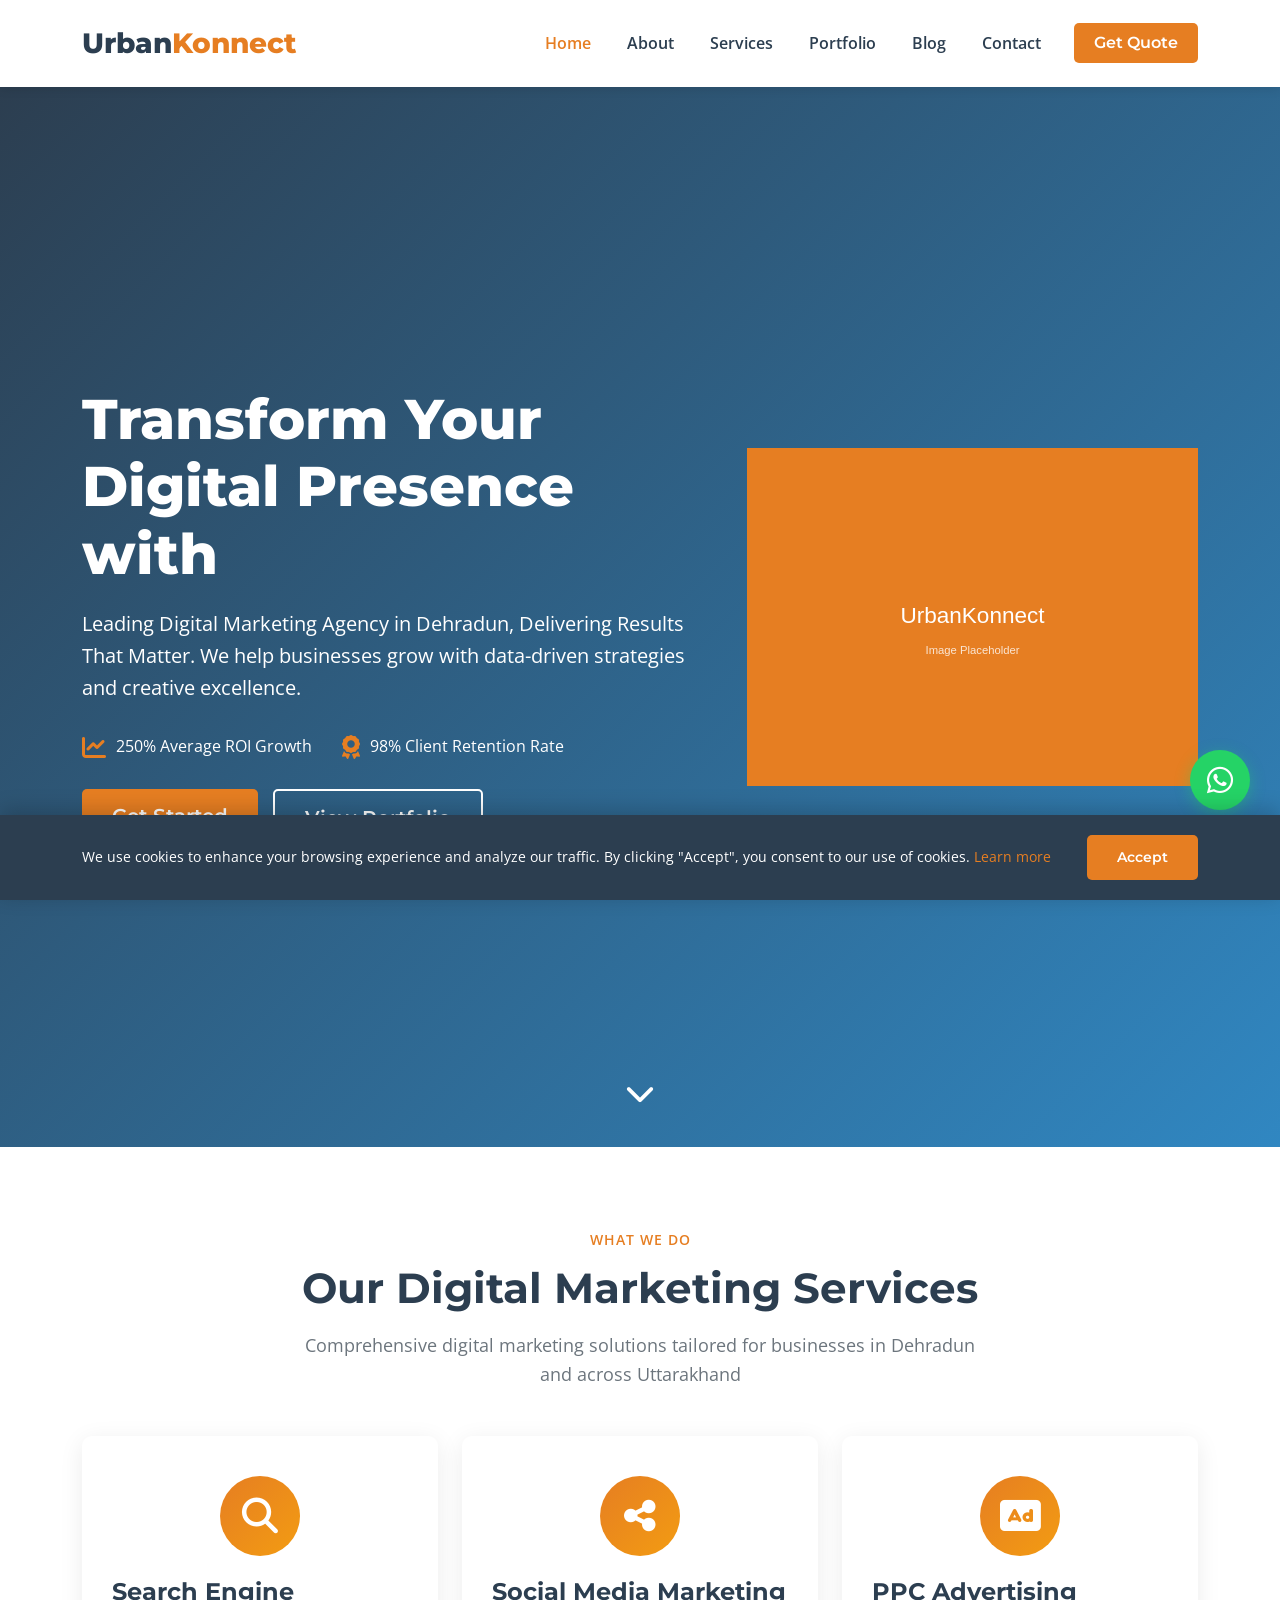
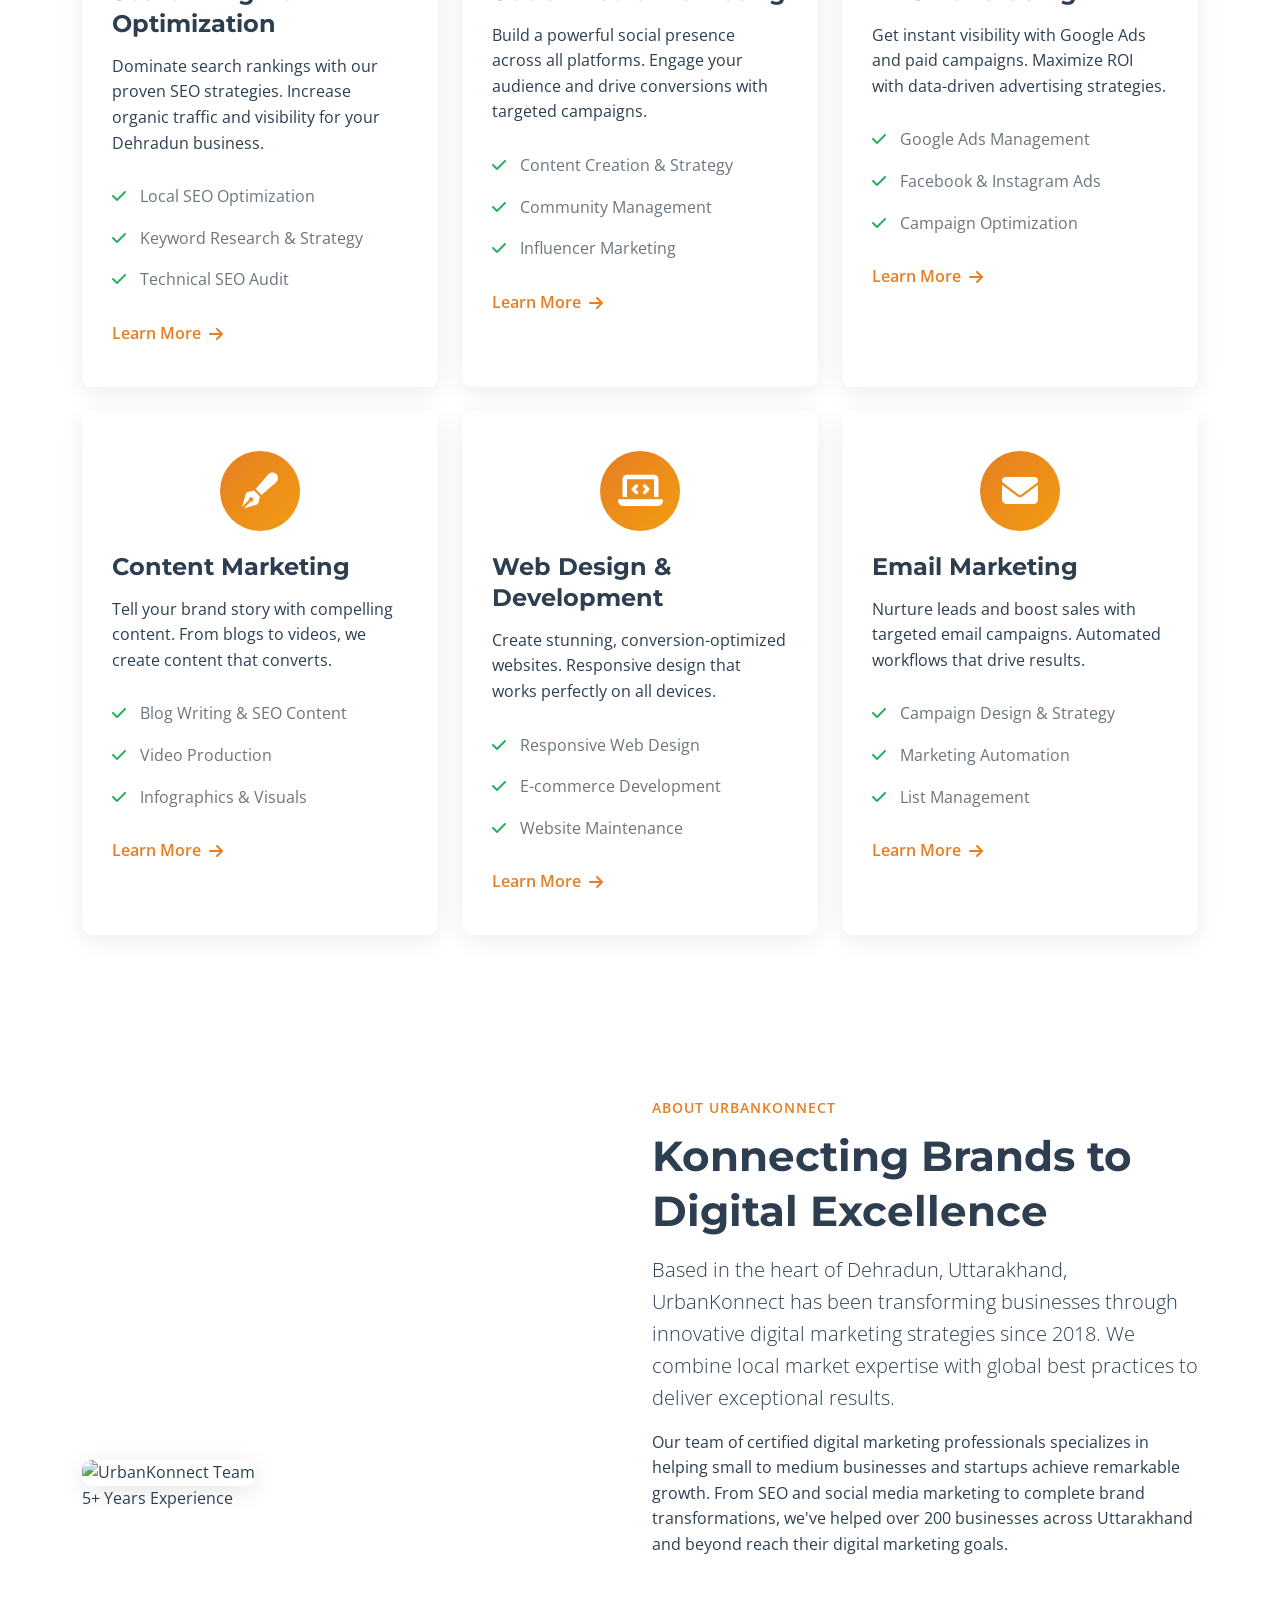
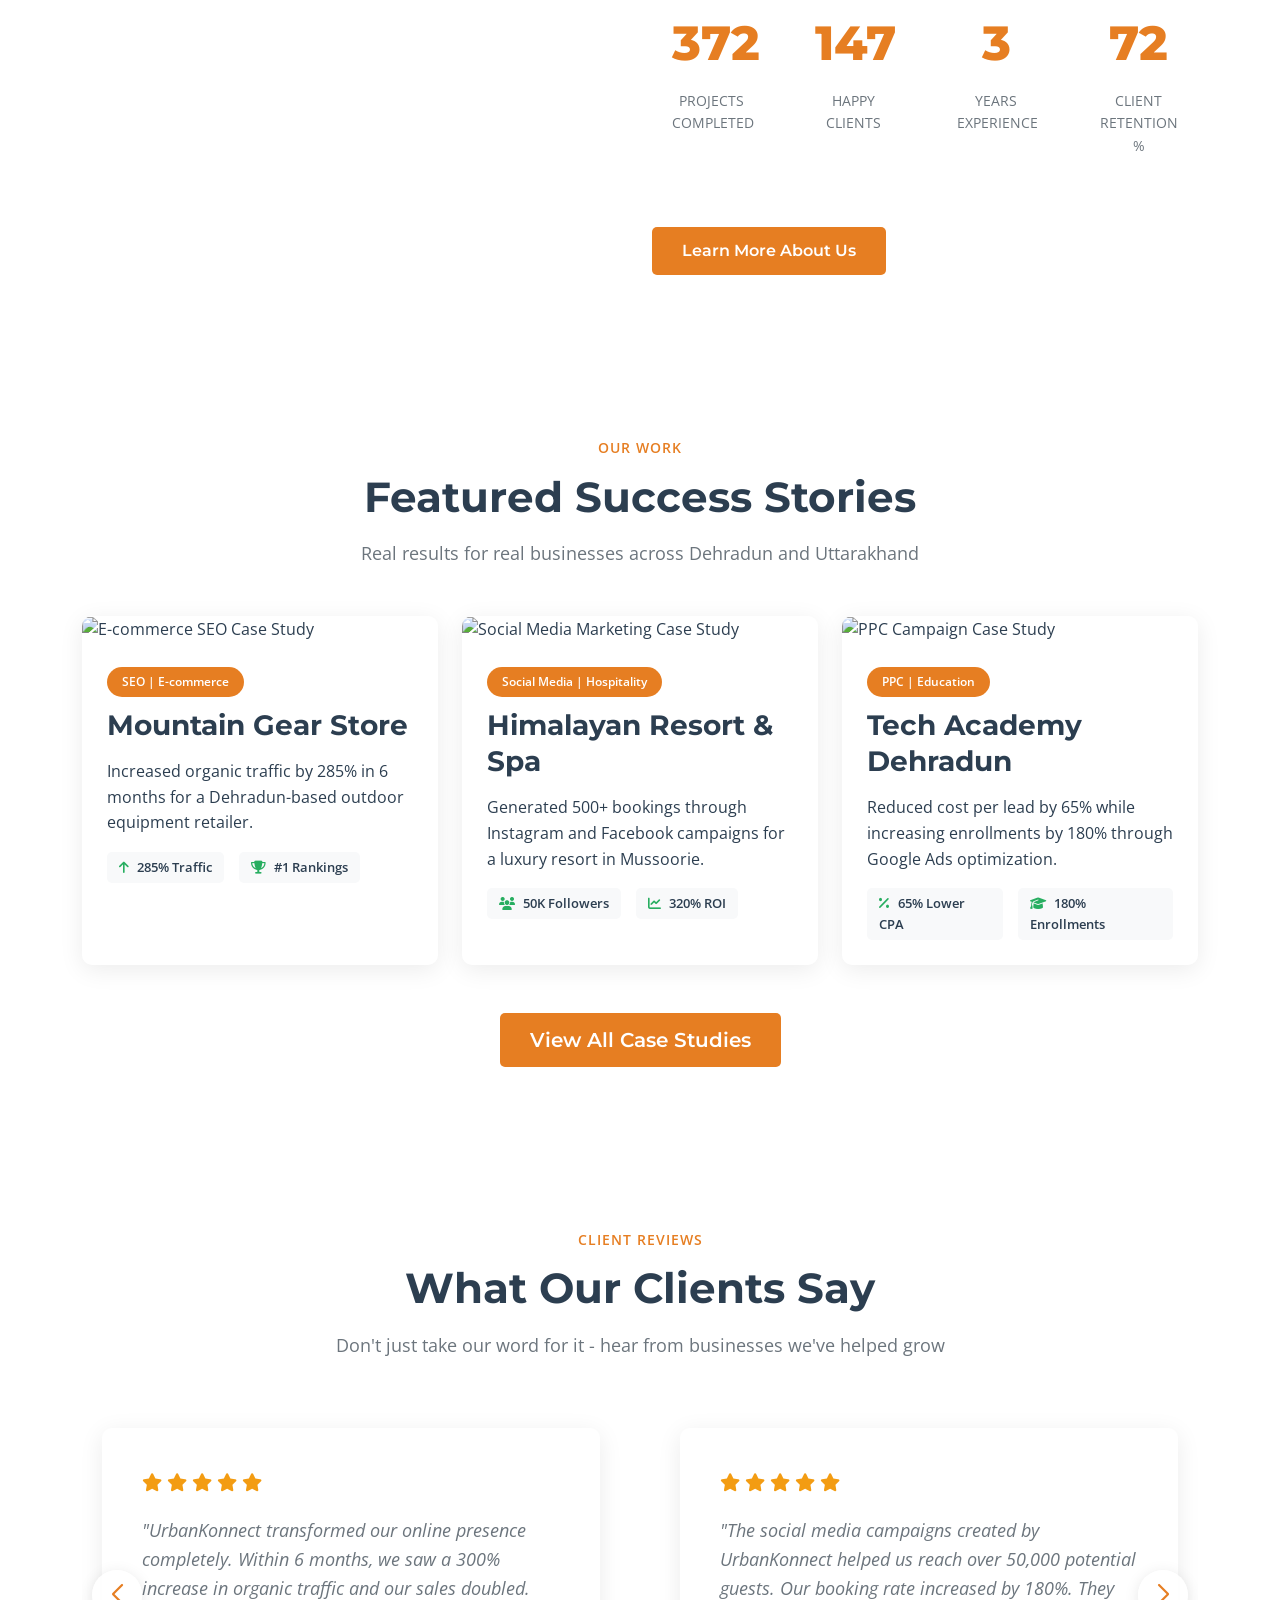
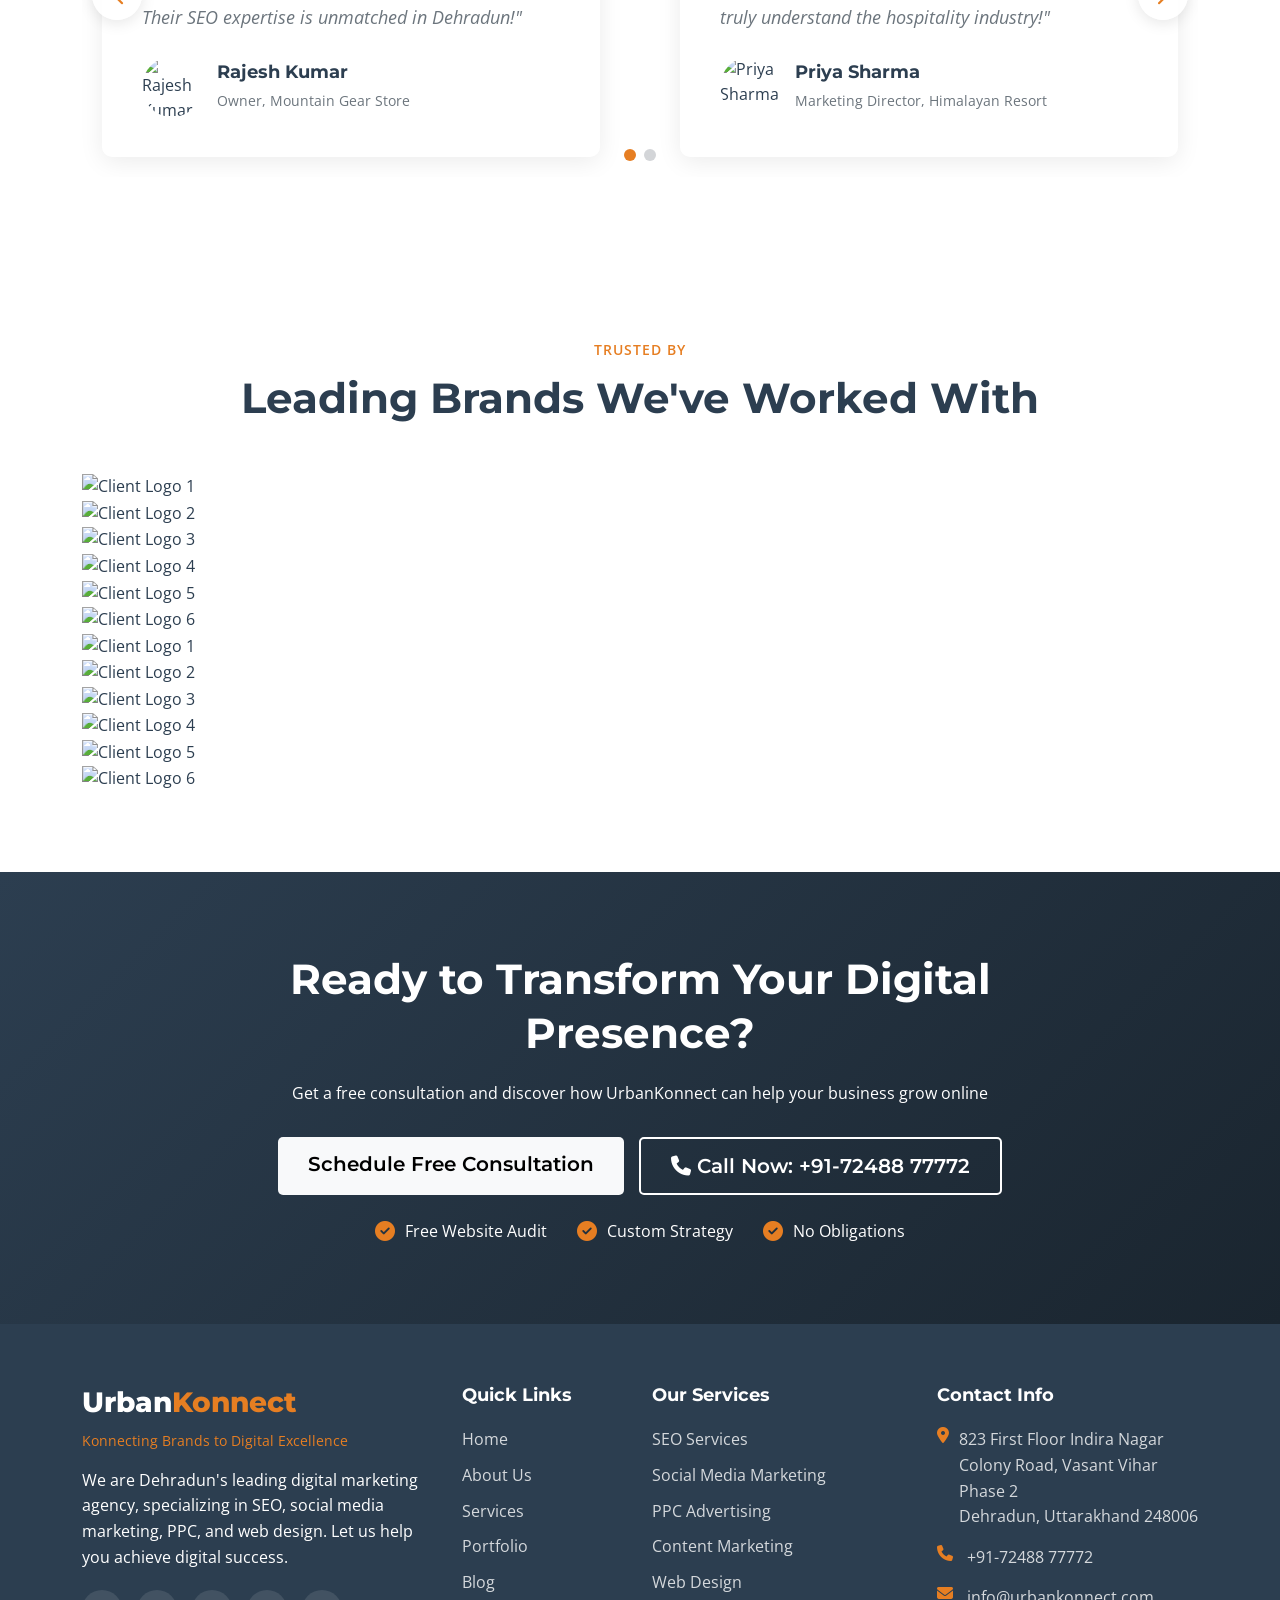
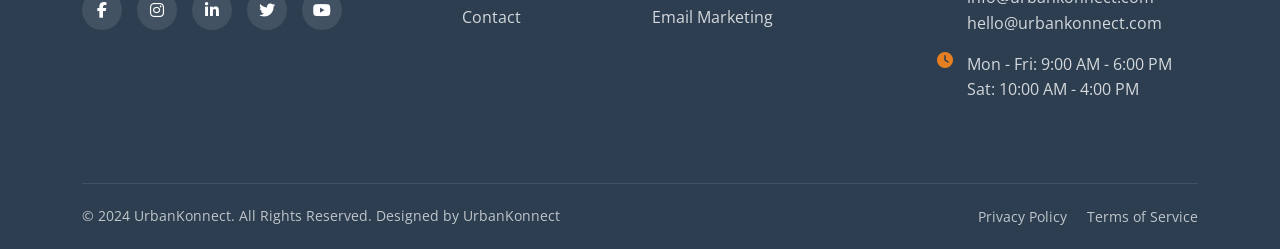
==== index.html @ 2d6efde0 "Remove services dropdown completely - make it a simple link Removed all dropdown functionality from " ====
<!DOCTYPE html>
<html lang="en">
<head>
    <meta charset="UTF-8">
    <meta name="viewport" content="width=device-width, initial-scale=1.0">
    <meta name="description" content="UrbanKonnect - Leading Digital Marketing Agency in Dehradun, Uttarakhand. Expert SEO, Social Media Marketing, PPC, Web Design & Content Marketing Services. Transform Your Digital Presence Today!">
    <meta name="keywords" content="digital marketing Dehradun, SEO services Uttarakhand, social media marketing, PPC agency, web design Dehradun, UrbanKonnect">
    <meta name="author" content="UrbanKonnect">

    <!-- Open Graph Tags -->
    <meta property="og:title" content="UrbanKonnect - Digital Marketing Agency in Dehradun">
    <meta property="og:description" content="Leading Digital Marketing Agency in Dehradun, Delivering Results That Matter. SEO, SMM, PPC & More.">
    <meta property="og:type" content="website">
    <meta property="og:url" content="https://www.urbankonnect.com">
    <meta property="og:image" content="https://www.urbankonnect.com/images/og-image.jpg">

    <!-- Twitter Card -->
    <meta name="twitter:card" content="summary_large_image">
    <meta name="twitter:title" content="UrbanKonnect - Digital Marketing Agency">
    <meta name="twitter:description" content="Transform Your Digital Presence with Expert Marketing Services">

    <!-- Canonical URL -->
    <link rel="canonical" href="https://www.urbankonnect.com">

    <title>UrbanKonnect - Leading Digital Marketing Agency in Dehradun | SEO, SMM, PPC</title>

    <!-- Favicon -->
    <link rel="icon" type="image/x-icon" href="images/favicon.ico">

    <!-- Google Fonts -->
    <link rel="preconnect" href="https://fonts.googleapis.com">
    <link rel="preconnect" href="https://fonts.gstatic.com" crossorigin>
    <link href="https://fonts.googleapis.com/css2?family=Montserrat:wght@400;500;600;700;800&family=Open+Sans:wght@300;400;600;700&display=swap" rel="stylesheet">

    <!-- Bootstrap 5 CSS -->
    <link href="https://cdn.jsdelivr.net/npm/bootstrap@5.3.0/dist/css/bootstrap.min.css" rel="stylesheet">

    <!-- Font Awesome -->
    <link rel="stylesheet" href="https://cdnjs.cloudflare.com/ajax/libs/font-awesome/6.4.0/css/all.min.css">

    <!-- AOS Animation -->
    <link href="https://unpkg.com/aos@2.3.1/dist/aos.css" rel="stylesheet">

    <!-- Swiper CSS -->
    <link rel="stylesheet" href="https://cdn.jsdelivr.net/npm/swiper@10/swiper-bundle.min.css">

    <!-- Custom CSS -->
    <link rel="stylesheet" href="css/style.css">
    <link rel="stylesheet" href="css/responsive.css">
    <link rel="stylesheet" href="css/animations.css">

    <!-- Schema.org Markup for LocalBusiness -->
    <script type="application/ld+json">
    {
      "@context": "https://schema.org",
      "@type": "LocalBusiness",
      "name": "UrbanKonnect",
      "image": "https://www.urbankonnect.com/images/logo.png",
      "@id": "https://www.urbankonnect.com",
      "url": "https://www.urbankonnect.com",
      "telephone": "+91-72488 77772",
      "address": {
        "@type": "PostalAddress",
        "streetAddress": "823 First Floor Indira Nagar Colony Road, Vasant Vihar Phase 2",
        "addressLocality": "Dehradun",
        "addressRegion": "Uttarakhand",
        "postalCode": "248006",
        "addressCountry": "IN"
      },
      "geo": {
        "@type": "GeoCoordinates",
        "latitude": 30.3165,
        "longitude": 78.0322
      },
      "openingHoursSpecification": {
        "@type": "OpeningHoursSpecification",
        "dayOfWeek": [
          "Monday",
          "Tuesday",
          "Wednesday",
          "Thursday",
          "Friday"
        ],
        "opens": "09:00",
        "closes": "18:00"
      },
      "sameAs": [
        "https://www.facebook.com/urbankonnect",
        "https://www.instagram.com/urbankonnect",
        "https://www.linkedin.com/company/urbankonnect",
        "https://twitter.com/urbankonnect"
      ]
    }
    </script>
</head>
<body>

    <!-- Header/Navigation -->
    <header id="header" class="header">
        <nav class="navbar navbar-expand-lg navbar-light">
            <div class="container">
                <a class="navbar-brand" href="index.html">
                    <span class="logo-text">Urban<span class="highlight">Konnect</span></span>
                </a>
                <button class="navbar-toggler" type="button" data-bs-toggle="collapse" data-bs-target="#navbarNav">
                    <span class="navbar-toggler-icon"></span>
                </button>
                <div class="collapse navbar-collapse" id="navbarNav">
                    <ul class="navbar-nav ms-auto">
                        <li class="nav-item">
                            <a class="nav-link active" href="index.html">Home</a>
                        </li>
                        <li class="nav-item">
                            <a class="nav-link" href="about.html">About</a>
                        </li>
                        <li class="nav-item">
                            <a class="nav-link" href="services.html">Services</a>
                        </li>
                        <li class="nav-item">
                            <a class="nav-link" href="portfolio.html">Portfolio</a>
                        </li>
                        <li class="nav-item">
                            <a class="nav-link" href="blog.html">Blog</a>
                        </li>
                        <li class="nav-item">
                            <a class="nav-link" href="contact.html">Contact</a>
                        </li>
                        <li class="nav-item">
                            <a class="btn btn-primary nav-btn" href="contact.html#quote">Get Quote</a>
                        </li>
                    </ul>
                </div>
            </div>
        </nav>
    </header>

    <!-- Hero Section -->
    <section id="hero" class="hero-section">
        <div class="hero-background">
            <div class="gradient-overlay"></div>
        </div>
        <div class="container">
            <div class="row align-items-center min-vh-100">
                <div class="col-lg-7" data-aos="fade-right">
                    <h1 class="hero-title">
                        Transform Your Digital Presence with
                        <span class="typed-text">
                            <span class="highlight" id="typed"></span>
                        </span>
                    </h1>
                    <p class="hero-subtitle">
                        Leading Digital Marketing Agency in Dehradun, Delivering Results That Matter.
                        We help businesses grow with data-driven strategies and creative excellence.
                    </p>
                    <div class="hero-stats">
                        <div class="stat-item">
                            <i class="fas fa-chart-line"></i>
                            <span>250% Average ROI Growth</span>
                        </div>
                        <div class="stat-item">
                            <i class="fas fa-award"></i>
                            <span>98% Client Retention Rate</span>
                        </div>
                    </div>
                    <div class="hero-buttons">
                        <a href="contact.html" class="btn btn-primary btn-lg">Get Started</a>
                        <a href="portfolio.html" class="btn btn-outline-light btn-lg">View Portfolio</a>
                    </div>
                </div>
                <div class="col-lg-5" data-aos="fade-left" data-aos-delay="200">
                    <div class="hero-image">
                        <img src="images/hero/digital-marketing-hero.svg" alt="Digital Marketing Services" class="img-fluid">
                    </div>
                </div>
            </div>
        </div>
        <div class="scroll-indicator">
            <a href="#services"><i class="fas fa-chevron-down"></i></a>
        </div>
    </section>

    <!-- Services Overview Section -->
    <section id="services" class="services-section py-5">
        <div class="container">
            <div class="section-header text-center" data-aos="fade-up">
                <span class="section-tag">What We Do</span>
                <h2 class="section-title">Our Digital Marketing Services</h2>
                <p class="section-description">
                    Comprehensive digital marketing solutions tailored for businesses in Dehradun and across Uttarakhand
                </p>
            </div>

            <div class="row g-4 mt-4">
                <!-- Service Card 1: SEO -->
                <div class="col-lg-4 col-md-6" data-aos="fade-up" data-aos-delay="100">
                    <div class="service-card">
                        <div class="service-icon">
                            <i class="fas fa-search"></i>
                        </div>
                        <h3>Search Engine Optimization</h3>
                        <p>Dominate search rankings with our proven SEO strategies. Increase organic traffic and visibility for your Dehradun business.</p>
                        <ul class="service-features">
                            <li><i class="fas fa-check"></i> Local SEO Optimization</li>
                            <li><i class="fas fa-check"></i> Keyword Research & Strategy</li>
                            <li><i class="fas fa-check"></i> Technical SEO Audit</li>
                        </ul>
                        <a href="services.html#seo" class="service-link">Learn More <i class="fas fa-arrow-right"></i></a>
                    </div>
                </div>

                <!-- Service Card 2: Social Media Marketing -->
                <div class="col-lg-4 col-md-6" data-aos="fade-up" data-aos-delay="200">
                    <div class="service-card">
                        <div class="service-icon">
                            <i class="fas fa-share-alt"></i>
                        </div>
                        <h3>Social Media Marketing</h3>
                        <p>Build a powerful social presence across all platforms. Engage your audience and drive conversions with targeted campaigns.</p>
                        <ul class="service-features">
                            <li><i class="fas fa-check"></i> Content Creation & Strategy</li>
                            <li><i class="fas fa-check"></i> Community Management</li>
                            <li><i class="fas fa-check"></i> Influencer Marketing</li>
                        </ul>
                        <a href="services.html#smm" class="service-link">Learn More <i class="fas fa-arrow-right"></i></a>
                    </div>
                </div>

                <!-- Service Card 3: PPC Advertising -->
                <div class="col-lg-4 col-md-6" data-aos="fade-up" data-aos-delay="300">
                    <div class="service-card">
                        <div class="service-icon">
                            <i class="fas fa-ad"></i>
                        </div>
                        <h3>PPC Advertising</h3>
                        <p>Get instant visibility with Google Ads and paid campaigns. Maximize ROI with data-driven advertising strategies.</p>
                        <ul class="service-features">
                            <li><i class="fas fa-check"></i> Google Ads Management</li>
                            <li><i class="fas fa-check"></i> Facebook & Instagram Ads</li>
                            <li><i class="fas fa-check"></i> Campaign Optimization</li>
                        </ul>
                        <a href="services.html#ppc" class="service-link">Learn More <i class="fas fa-arrow-right"></i></a>
                    </div>
                </div>

                <!-- Service Card 4: Content Marketing -->
                <div class="col-lg-4 col-md-6" data-aos="fade-up" data-aos-delay="100">
                    <div class="service-card">
                        <div class="service-icon">
                            <i class="fas fa-pen-fancy"></i>
                        </div>
                        <h3>Content Marketing</h3>
                        <p>Tell your brand story with compelling content. From blogs to videos, we create content that converts.</p>
                        <ul class="service-features">
                            <li><i class="fas fa-check"></i> Blog Writing & SEO Content</li>
                            <li><i class="fas fa-check"></i> Video Production</li>
                            <li><i class="fas fa-check"></i> Infographics & Visuals</li>
                        </ul>
                        <a href="services.html#content" class="service-link">Learn More <i class="fas fa-arrow-right"></i></a>
                    </div>
                </div>

                <!-- Service Card 5: Web Design & Development -->
                <div class="col-lg-4 col-md-6" data-aos="fade-up" data-aos-delay="200">
                    <div class="service-card">
                        <div class="service-icon">
                            <i class="fas fa-laptop-code"></i>
                        </div>
                        <h3>Web Design & Development</h3>
                        <p>Create stunning, conversion-optimized websites. Responsive design that works perfectly on all devices.</p>
                        <ul class="service-features">
                            <li><i class="fas fa-check"></i> Responsive Web Design</li>
                            <li><i class="fas fa-check"></i> E-commerce Development</li>
                            <li><i class="fas fa-check"></i> Website Maintenance</li>
                        </ul>
                        <a href="services.html#webdesign" class="service-link">Learn More <i class="fas fa-arrow-right"></i></a>
                    </div>
                </div>

                <!-- Service Card 6: Email Marketing -->
                <div class="col-lg-4 col-md-6" data-aos="fade-up" data-aos-delay="300">
                    <div class="service-card">
                        <div class="service-icon">
                            <i class="fas fa-envelope"></i>
                        </div>
                        <h3>Email Marketing</h3>
                        <p>Nurture leads and boost sales with targeted email campaigns. Automated workflows that drive results.</p>
                        <ul class="service-features">
                            <li><i class="fas fa-check"></i> Campaign Design & Strategy</li>
                            <li><i class="fas fa-check"></i> Marketing Automation</li>
                            <li><i class="fas fa-check"></i> List Management</li>
                        </ul>
                        <a href="services.html#email" class="service-link">Learn More <i class="fas fa-arrow-right"></i></a>
                    </div>
                </div>
            </div>
        </div>
    </section>

    <!-- About Preview Section -->
    <section id="about-preview" class="about-preview-section py-5">
        <div class="container">
            <div class="row align-items-center">
                <div class="col-lg-6" data-aos="fade-right">
                    <div class="about-image-wrapper">
                        <img src="images/team/team-work.jpg" alt="UrbanKonnect Team" class="img-fluid rounded shadow">
                        <div class="experience-badge">
                            <span class="badge-number">5+</span>
                            <span class="badge-text">Years Experience</span>
                        </div>
                    </div>
                </div>
                <div class="col-lg-6" data-aos="fade-left">
                    <span class="section-tag">About UrbanKonnect</span>
                    <h2 class="section-title">Konnecting Brands to Digital Excellence</h2>
                    <p class="lead">
                        Based in the heart of Dehradun, Uttarakhand, UrbanKonnect has been transforming businesses through innovative digital marketing strategies since 2018. We combine local market expertise with global best practices to deliver exceptional results.
                    </p>
                    <p>
                        Our team of certified digital marketing professionals specializes in helping small to medium businesses and startups achieve remarkable growth. From SEO and social media marketing to complete brand transformations, we've helped over 200 businesses across Uttarakhand and beyond reach their digital marketing goals.
                    </p>

                    <!-- Statistics -->
                    <div class="row stats-row mt-4">
                        <div class="col-6 col-md-3">
                            <div class="stat-box">
                                <h3 class="stat-number" data-count="500">0</h3>
                                <p class="stat-label">Projects Completed</p>
                            </div>
                        </div>
                        <div class="col-6 col-md-3">
                            <div class="stat-box">
                                <h3 class="stat-number" data-count="200">0</h3>
                                <p class="stat-label">Happy Clients</p>
                            </div>
                        </div>
                        <div class="col-6 col-md-3">
                            <div class="stat-box">
                                <h3 class="stat-number" data-count="5">0</h3>
                                <p class="stat-label">Years Experience</p>
                            </div>
                        </div>
                        <div class="col-6 col-md-3">
                            <div class="stat-box">
                                <h3 class="stat-number" data-count="98">0</h3>
                                <p class="stat-label">Client Retention %</p>
                            </div>
                        </div>
                    </div>

                    <a href="about.html" class="btn btn-primary mt-4">Learn More About Us</a>
                </div>
            </div>
        </div>
    </section>

    <!-- Portfolio Showcase Section -->
    <section id="portfolio-showcase" class="portfolio-showcase-section py-5">
        <div class="container">
            <div class="section-header text-center" data-aos="fade-up">
                <span class="section-tag">Our Work</span>
                <h2 class="section-title">Featured Success Stories</h2>
                <p class="section-description">
                    Real results for real businesses across Dehradun and Uttarakhand
                </p>
            </div>

            <div class="row g-4 mt-4">
                <!-- Portfolio Item 1 -->
                <div class="col-lg-4 col-md-6" data-aos="zoom-in" data-aos-delay="100">
                    <div class="portfolio-card">
                        <div class="portfolio-image">
                            <img src="images/portfolio/project-1.jpg" alt="E-commerce SEO Case Study" class="img-fluid">
                            <div class="portfolio-overlay">
                                <div class="portfolio-links">
                                    <a href="portfolio.html#case-study-1" class="portfolio-link">
                                        <i class="fas fa-eye"></i>
                                    </a>
                                </div>
                            </div>
                        </div>
                        <div class="portfolio-content">
                            <span class="portfolio-category">SEO | E-commerce</span>
                            <h3>Mountain Gear Store</h3>
                            <p>Increased organic traffic by 285% in 6 months for a Dehradun-based outdoor equipment retailer.</p>
                            <div class="portfolio-results">
                                <span class="result-badge"><i class="fas fa-arrow-up"></i> 285% Traffic</span>
                                <span class="result-badge"><i class="fas fa-trophy"></i> #1 Rankings</span>
                            </div>
                        </div>
                    </div>
                </div>

                <!-- Portfolio Item 2 -->
                <div class="col-lg-4 col-md-6" data-aos="zoom-in" data-aos-delay="200">
                    <div class="portfolio-card">
                        <div class="portfolio-image">
                            <img src="images/portfolio/project-2.jpg" alt="Social Media Marketing Case Study" class="img-fluid">
                            <div class="portfolio-overlay">
                                <div class="portfolio-links">
                                    <a href="portfolio.html#case-study-2" class="portfolio-link">
                                        <i class="fas fa-eye"></i>
                                    </a>
                                </div>
                            </div>
                        </div>
                        <div class="portfolio-content">
                            <span class="portfolio-category">Social Media | Hospitality</span>
                            <h3>Himalayan Resort & Spa</h3>
                            <p>Generated 500+ bookings through Instagram and Facebook campaigns for a luxury resort in Mussoorie.</p>
                            <div class="portfolio-results">
                                <span class="result-badge"><i class="fas fa-users"></i> 50K Followers</span>
                                <span class="result-badge"><i class="fas fa-chart-line"></i> 320% ROI</span>
                            </div>
                        </div>
                    </div>
                </div>

                <!-- Portfolio Item 3 -->
                <div class="col-lg-4 col-md-6" data-aos="zoom-in" data-aos-delay="300">
                    <div class="portfolio-card">
                        <div class="portfolio-image">
                            <img src="images/portfolio/project-3.jpg" alt="PPC Campaign Case Study" class="img-fluid">
                            <div class="portfolio-overlay">
                                <div class="portfolio-links">
                                    <a href="portfolio.html#case-study-3" class="portfolio-link">
                                        <i class="fas fa-eye"></i>
                                    </a>
                                </div>
                            </div>
                        </div>
                        <div class="portfolio-content">
                            <span class="portfolio-category">PPC | Education</span>
                            <h3>Tech Academy Dehradun</h3>
                            <p>Reduced cost per lead by 65% while increasing enrollments by 180% through Google Ads optimization.</p>
                            <div class="portfolio-results">
                                <span class="result-badge"><i class="fas fa-percentage"></i> 65% Lower CPA</span>
                                <span class="result-badge"><i class="fas fa-graduation-cap"></i> 180% Enrollments</span>
                            </div>
                        </div>
                    </div>
                </div>
            </div>

            <div class="text-center mt-5" data-aos="fade-up">
                <a href="portfolio.html" class="btn btn-primary btn-lg">View All Case Studies</a>
            </div>
        </div>
    </section>

    <!-- Testimonials Section -->
    <section id="testimonials" class="testimonials-section py-5">
        <div class="container">
            <div class="section-header text-center" data-aos="fade-up">
                <span class="section-tag">Client Reviews</span>
                <h2 class="section-title">What Our Clients Say</h2>
                <p class="section-description">
                    Don't just take our word for it - hear from businesses we've helped grow
                </p>
            </div>

            <div class="testimonials-slider swiper mt-5" data-aos="fade-up">
                <div class="swiper-wrapper">
                    <!-- Testimonial 1 -->
                    <div class="swiper-slide">
                        <div class="testimonial-card">
                            <div class="testimonial-rating">
                                <i class="fas fa-star"></i>
                                <i class="fas fa-star"></i>
                                <i class="fas fa-star"></i>
                                <i class="fas fa-star"></i>
                                <i class="fas fa-star"></i>
                            </div>
                            <p class="testimonial-text">
                                "UrbanKonnect transformed our online presence completely. Within 6 months, we saw a 300% increase in organic traffic and our sales doubled. Their SEO expertise is unmatched in Dehradun!"
                            </p>
                            <div class="testimonial-author">
                                <img src="images/team/client-1.jpg" alt="Rajesh Kumar" class="author-image">
                                <div class="author-info">
                                    <h4>Rajesh Kumar</h4>
                                    <p>Owner, Mountain Gear Store</p>
                                </div>
                            </div>
                        </div>
                    </div>

                    <!-- Testimonial 2 -->
                    <div class="swiper-slide">
                        <div class="testimonial-card">
                            <div class="testimonial-rating">
                                <i class="fas fa-star"></i>
                                <i class="fas fa-star"></i>
                                <i class="fas fa-star"></i>
                                <i class="fas fa-star"></i>
                                <i class="fas fa-star"></i>
                            </div>
                            <p class="testimonial-text">
                                "The social media campaigns created by UrbanKonnect helped us reach over 50,000 potential guests. Our booking rate increased by 180%. They truly understand the hospitality industry!"
                            </p>
                            <div class="testimonial-author">
                                <img src="images/team/client-2.jpg" alt="Priya Sharma" class="author-image">
                                <div class="author-info">
                                    <h4>Priya Sharma</h4>
                                    <p>Marketing Director, Himalayan Resort</p>
                                </div>
                            </div>
                        </div>
                    </div>

                    <!-- Testimonial 3 -->
                    <div class="swiper-slide">
                        <div class="testimonial-card">
                            <div class="testimonial-rating">
                                <i class="fas fa-star"></i>
                                <i class="fas fa-star"></i>
                                <i class="fas fa-star"></i>
                                <i class="fas fa-star"></i>
                                <i class="fas fa-star"></i>
                            </div>
                            <p class="testimonial-text">
                                "Their PPC management is exceptional. We reduced our cost per acquisition by 65% while increasing enrollments significantly. The ROI speaks for itself!"
                            </p>
                            <div class="testimonial-author">
                                <img src="images/team/client-3.jpg" alt="Amit Verma" class="author-image">
                                <div class="author-info">
                                    <h4>Amit Verma</h4>
                                    <p>Director, Tech Academy Dehradun</p>
                                </div>
                            </div>
                        </div>
                    </div>

                    <!-- Testimonial 4 -->
                    <div class="swiper-slide">
                        <div class="testimonial-card">
                            <div class="testimonial-rating">
                                <i class="fas fa-star"></i>
                                <i class="fas fa-star"></i>
                                <i class="fas fa-star"></i>
                                <i class="fas fa-star"></i>
                                <i class="fas fa-star"></i>
                            </div>
                            <p class="testimonial-text">
                                "Professional, responsive, and results-driven. UrbanKonnect delivered a stunning website and comprehensive digital strategy that helped us establish a strong online presence in Uttarakhand."
                            </p>
                            <div class="testimonial-author">
                                <img src="images/team/client-4.jpg" alt="Neha Rawat" class="author-image">
                                <div class="author-info">
                                    <h4>Neha Rawat</h4>
                                    <p>Founder, Organic Valley Foods</p>
                                </div>
                            </div>
                        </div>
                    </div>
                </div>
                <div class="swiper-pagination"></div>
                <div class="swiper-button-prev"></div>
                <div class="swiper-button-next"></div>
            </div>
        </div>
    </section>

    <!-- Client Logos Section -->
    <section id="clients" class="clients-section py-5">
        <div class="container">
            <div class="section-header text-center" data-aos="fade-up">
                <span class="section-tag">Trusted By</span>
                <h2 class="section-title">Leading Brands We've Worked With</h2>
            </div>

            <div class="clients-grid mt-5" data-aos="fade-up">
                <div class="client-logo">
                    <img src="images/client-logos/client-1.png" alt="Client Logo 1" class="img-fluid">
                </div>
                <div class="client-logo">
                    <img src="images/client-logos/client-2.png" alt="Client Logo 2" class="img-fluid">
                </div>
                <div class="client-logo">
                    <img src="images/client-logos/client-3.png" alt="Client Logo 3" class="img-fluid">
                </div>
                <div class="client-logo">
                    <img src="images/client-logos/client-4.png" alt="Client Logo 4" class="img-fluid">
                </div>
                <div class="client-logo">
                    <img src="images/client-logos/client-5.png" alt="Client Logo 5" class="img-fluid">
                </div>
                <div class="client-logo">
                    <img src="images/client-logos/client-6.png" alt="Client Logo 6" class="img-fluid">
                </div>
            </div>
        </div>
    </section>

    <!-- CTA Section -->
    <section id="cta" class="cta-section py-5">
        <div class="container">
            <div class="cta-content text-center" data-aos="zoom-in">
                <h2>Ready to Transform Your Digital Presence?</h2>
                <p>Get a free consultation and discover how UrbanKonnect can help your business grow online</p>
                <div class="cta-buttons">
                    <a href="contact.html" class="btn btn-light btn-lg">Schedule Free Consultation</a>
                    <a href="tel:+917248877772" class="btn btn-outline-light btn-lg">
                        <i class="fas fa-phone"></i> Call Now: +91-72488 77772
                    </a>
                </div>
                <div class="cta-features mt-4">
                    <div class="cta-feature">
                        <i class="fas fa-check-circle"></i>
                        <span>Free Website Audit</span>
                    </div>
                    <div class="cta-feature">
                        <i class="fas fa-check-circle"></i>
                        <span>Custom Strategy</span>
                    </div>
                    <div class="cta-feature">
                        <i class="fas fa-check-circle"></i>
                        <span>No Obligations</span>
                    </div>
                </div>
            </div>
        </div>
    </section>

    <!-- Footer -->
    <footer class="footer">
        <div class="container">
            <div class="row">
                <div class="col-lg-4 col-md-6 mb-4">
                    <div class="footer-about">
                        <h3 class="footer-logo">Urban<span class="highlight">Konnect</span></h3>
                        <p class="footer-tagline">Konnecting Brands to Digital Excellence</p>
                        <p>We are Dehradun's leading digital marketing agency, specializing in SEO, social media marketing, PPC, and web design. Let us help you achieve digital success.</p>
                        <div class="social-links">
                            <a href="https://facebook.com/urbankonnect" target="_blank" aria-label="Facebook"><i class="fab fa-facebook-f"></i></a>
                            <a href="https://instagram.com/urbankonnect" target="_blank" aria-label="Instagram"><i class="fab fa-instagram"></i></a>
                            <a href="https://linkedin.com/company/urbankonnect" target="_blank" aria-label="LinkedIn"><i class="fab fa-linkedin-in"></i></a>
                            <a href="https://twitter.com/urbankonnect" target="_blank" aria-label="Twitter"><i class="fab fa-twitter"></i></a>
                            <a href="https://youtube.com/urbankonnect" target="_blank" aria-label="YouTube"><i class="fab fa-youtube"></i></a>
                        </div>
                    </div>
                </div>

                <div class="col-lg-2 col-md-6 mb-4">
                    <h4 class="footer-heading">Quick Links</h4>
                    <ul class="footer-links">
                        <li><a href="index.html">Home</a></li>
                        <li><a href="about.html">About Us</a></li>
                        <li><a href="services.html">Services</a></li>
                        <li><a href="portfolio.html">Portfolio</a></li>
                        <li><a href="blog.html">Blog</a></li>
                        <li><a href="contact.html">Contact</a></li>
                    </ul>
                </div>

                <div class="col-lg-3 col-md-6 mb-4">
                    <h4 class="footer-heading">Our Services</h4>
                    <ul class="footer-links">
                        <li><a href="services.html#seo">SEO Services</a></li>
                        <li><a href="services.html#smm">Social Media Marketing</a></li>
                        <li><a href="services.html#ppc">PPC Advertising</a></li>
                        <li><a href="services.html#content">Content Marketing</a></li>
                        <li><a href="services.html#webdesign">Web Design</a></li>
                        <li><a href="services.html#email">Email Marketing</a></li>
                    </ul>
                </div>

                <div class="col-lg-3 col-md-6 mb-4">
                    <h4 class="footer-heading">Contact Info</h4>
                    <ul class="footer-contact">
                        <li>
                            <i class="fas fa-map-marker-alt"></i>
                            <span>823 First Floor Indira Nagar Colony Road, Vasant Vihar Phase 2<br>Dehradun, Uttarakhand 248006</span>
                        </li>
                        <li>
                            <i class="fas fa-phone"></i>
                            <span>+91-72488 77772</span>
                        </li>
                        <li>
                            <i class="fas fa-envelope"></i>
                            <span>info@urbankonnect.com<br>hello@urbankonnect.com</span>
                        </li>
                        <li>
                            <i class="fas fa-clock"></i>
                            <span>Mon - Fri: 9:00 AM - 6:00 PM<br>Sat: 10:00 AM - 4:00 PM</span>
                        </li>
                    </ul>
                </div>
            </div>

            <div class="footer-bottom">
                <div class="row align-items-center">
                    <div class="col-md-6">
                        <p class="copyright">&copy; 2024 UrbanKonnect. All Rights Reserved. Designed by UrbanKonnect</p>
                    </div>
                    <div class="col-md-6 text-md-end">
                        <ul class="footer-bottom-links">
                            <li><a href="privacy.html">Privacy Policy</a></li>
                            <li><a href="terms.html">Terms of Service</a></li>
                        </ul>
                    </div>
                </div>
            </div>
        </div>
    </footer>

    <!-- Back to Top Button -->
    <button id="backToTop" class="back-to-top" aria-label="Back to top">
        <i class="fas fa-arrow-up"></i>
    </button>

    <!-- WhatsApp Floating Button -->
    <a href="https://wa.me/917248877772?text=Hi%2C%20I%27m%20interested%20in%20your%20digital%20marketing%20services"
       class="whatsapp-float"
       target="_blank"
       aria-label="Chat on WhatsApp">
        <i class="fab fa-whatsapp"></i>
    </a>

    <!-- Cookie Consent Banner -->
    <div id="cookieConsent" class="cookie-consent">
        <div class="container">
            <div class="cookie-content">
                <p>We use cookies to enhance your browsing experience and analyze our traffic. By clicking "Accept", you consent to our use of cookies. <a href="privacy.html">Learn more</a></p>
                <button id="acceptCookies" class="btn btn-primary btn-sm">Accept</button>
            </div>
        </div>
    </div>

    <!-- Bootstrap JS -->
    <script src="https://cdn.jsdelivr.net/npm/bootstrap@5.3.0/dist/js/bootstrap.bundle.min.js"></script>

    <!-- jQuery -->
    <script src="https://code.jquery.com/jquery-3.7.0.min.js"></script>

    <!-- AOS Animation -->
    <script src="https://unpkg.com/aos@2.3.1/dist/aos.js"></script>

    <!-- Swiper JS -->
    <script src="https://cdn.jsdelivr.net/npm/swiper@10/swiper-bundle.min.js"></script>

    <!-- Typed.js for text animation -->
    <script src="https://cdn.jsdelivr.net/npm/typed.js@2.0.12"></script>

    <!-- Custom JS -->
    <script src="js/main.js"></script>
    <script src="js/animations.js"></script>
    <script src="js/form-validation.js"></script>

    <!-- Google Analytics 4 -->
    <script async src="https://www.googletagmanager.com/gtag/js?id=G-XXXXXXXXXX"></script>
    <script>
        window.dataLayer = window.dataLayer || [];
        function gtag(){dataLayer.push(arguments);}
        gtag('js', new Date());
        gtag('config', 'G-XXXXXXXXXX');
    </script>

</body>
</html>
---- css/style.css ----
/* UrbanKonnect - Main Stylesheet */

/* ===== CSS Variables ===== */
:root {
    --primary-color: #2C3E50;
    --secondary-color: #E67E22;
    --accent-color: #3498DB;
    --success-color: #27AE60;
    --warning-color: #F39C12;
    --error-color: #E74C3C;
    --bg-color: #FFFFFF;
    --text-color: #2C3E50;
    --light-gray: #F8F9FA;
    --dark-gray: #6C757D;
    --heading-font: 'Montserrat', sans-serif;
    --body-font: 'Open Sans', sans-serif;
}

/* ===== Global Styles ===== */
* {
    margin: 0;
    padding: 0;
    box-sizing: border-box;
}

body {
    font-family: var(--body-font);
    font-size: 16px;
    line-height: 1.6;
    color: var(--text-color);
    background-color: var(--bg-color);
    overflow-x: hidden;
}

h1, h2, h3, h4, h5, h6 {
    font-family: var(--heading-font);
    font-weight: 700;
    line-height: 1.3;
    margin-bottom: 1rem;
}

h1 { font-size: 48px; }
h2 { font-size: 36px; }
h3 { font-size: 28px; }
h4 { font-size: 24px; }

a {
    color: var(--accent-color);
    text-decoration: none;
    transition: all 0.3s ease;
}

a:hover {
    color: var(--secondary-color);
}

img {
    max-width: 100%;
    height: auto;
}

.highlight {
    color: var(--secondary-color);
}

/* ===== Header/Navigation ===== */
.header {
    background: #fff;
    box-shadow: 0 2px 10px rgba(0,0,0,0.1);
    position: sticky;
    top: 0;
    z-index: 1000;
    transition: all 0.3s ease;
}

.header.scrolled {
    box-shadow: 0 4px 20px rgba(0,0,0,0.15);
}

.navbar {
    padding: 1rem 0;
}

.navbar-brand .logo-text {
    font-family: var(--heading-font);
    font-size: 28px;
    font-weight: 800;
    color: var(--primary-color);
}

.nav-link {
    font-weight: 600;
    color: var(--text-color) !important;
    margin: 0 10px;
    transition: color 0.3s ease;
}

.nav-link:hover,
.nav-link.active {
    color: var(--secondary-color) !important;
}

.nav-btn {
    margin-left: 15px;
    padding: 8px 20px !important;
}


/* ===== Buttons ===== */
.btn {
    font-family: var(--heading-font);
    font-weight: 600;
    padding: 12px 30px;
    border-radius: 5px;
    transition: all 0.3s ease;
    border: none;
}

.btn-primary {
    background-color: var(--secondary-color);
    color: #fff;
}

.btn-primary:hover {
    background-color: #d35400;
    transform: translateY(-2px);
    box-shadow: 0 5px 15px rgba(230, 126, 34, 0.3);
}

.btn-outline-primary {
    border: 2px solid var(--secondary-color);
    color: var(--secondary-color);
    background: transparent;
}

.btn-outline-primary:hover {
    background-color: var(--secondary-color);
    color: #fff;
}

.btn-outline-light {
    border: 2px solid #fff;
    color: #fff;
}

.btn-outline-light:hover {
    background-color: #fff;
    color: var(--primary-color);
}

/* ===== Hero Section ===== */
.hero-section {
    position: relative;
    min-height: 100vh;
    display: flex;
    align-items: center;
    background: linear-gradient(135deg, var(--primary-color) 0%, #1a252f 100%);
    color: #fff;
    overflow: hidden;
}

.hero-background {
    position: absolute;
    top: 0;
    left: 0;
    right: 0;
    bottom: 0;
    background: url('/images/hero/gradient-bg.jpg') no-repeat center center;
    background-size: cover;
}

.gradient-overlay {
    position: absolute;
    top: 0;
    left: 0;
    right: 0;
    bottom: 0;
    background: linear-gradient(135deg, rgba(44, 62, 80, 0.95) 0%, rgba(52, 152, 219, 0.85) 100%);
}

.hero-section .container {
    position: relative;
    z-index: 2;
}

.hero-title {
    font-size: 56px;
    font-weight: 800;
    margin-bottom: 20px;
    line-height: 1.2;
}

.hero-subtitle {
    font-size: 20px;
    margin-bottom: 30px;
    opacity: 0.95;
}

.hero-stats {
    display: flex;
    gap: 30px;
    margin: 30px 0;
}

.stat-item {
    display: flex;
    align-items: center;
    gap: 10px;
}

.stat-item i {
    font-size: 24px;
    color: var(--secondary-color);
}

.hero-buttons {
    display: flex;
    gap: 15px;
    margin-top: 30px;
}

.scroll-indicator {
    position: absolute;
    bottom: 30px;
    left: 50%;
    transform: translateX(-50%);
    z-index: 3;
}

.scroll-indicator a {
    color: #fff;
    font-size: 30px;
    animation: bounce 2s infinite;
}

@keyframes bounce {
    0%, 20%, 50%, 80%, 100% { transform: translateY(0); }
    40% { transform: translateY(-10px); }
    60% { transform: translateY(-5px); }
}

/* ===== Section Styles ===== */
.section-tag {
    display: inline-block;
    color: var(--secondary-color);
    font-weight: 600;
    font-size: 14px;
    text-transform: uppercase;
    letter-spacing: 1px;
    margin-bottom: 10px;
}

.section-title {
    font-size: 42px;
    color: var(--primary-color);
    margin-bottom: 15px;
}

.section-description {
    font-size: 18px;
    color: var(--dark-gray);
    max-width: 700px;
    margin: 0 auto;
}

section {
    padding: 80px 0;
}

.bg-light {
    background-color: var(--light-gray) !important;
}

/* ===== Service Cards ===== */
.service-card {
    background: #fff;
    padding: 40px 30px;
    border-radius: 10px;
    box-shadow: 0 5px 25px rgba(0,0,0,0.08);
    transition: all 0.3s ease;
    height: 100%;
}

.service-card:hover {
    transform: translateY(-10px);
    box-shadow: 0 15px 40px rgba(0,0,0,0.15);
}

.service-icon {
    width: 80px;
    height: 80px;
    background: linear-gradient(135deg, var(--secondary-color), #f39c12);
    border-radius: 50%;
    display: flex;
    align-items: center;
    justify-content: center;
    margin: 0 auto 20px;
    font-size: 36px;
    color: #fff;
}

.service-card h3 {
    font-size: 24px;
    margin-bottom: 15px;
    color: var(--primary-color);
}

.service-features {
    list-style: none;
    padding: 0;
    margin: 20px 0;
}

.service-features li {
    padding: 8px 0;
    color: var(--dark-gray);
}

.service-features i {
    color: var(--success-color);
    margin-right: 10px;
}

.service-link {
    color: var(--secondary-color);
    font-weight: 600;
    display: inline-flex;
    align-items: center;
    gap: 8px;
}

.service-link:hover {
    gap: 12px;
}

/* ===== Stats/Achievements ===== */
.stat-box,
.achievement-card {
    text-align: center;
    padding: 30px 20px;
}

.stat-number,
.achievement-number {
    font-size: 48px;
    font-weight: 800;
    color: var(--secondary-color);
    display: block;
}

.stat-label {
    color: var(--dark-gray);
    font-size: 14px;
    text-transform: uppercase;
}

.achievement-icon {
    font-size: 48px;
    color: var(--secondary-color);
    margin-bottom: 15px;
}

/* ===== Portfolio Cards ===== */
.portfolio-card,
.case-study-card {
    background: #fff;
    border-radius: 10px;
    overflow: hidden;
    box-shadow: 0 5px 25px rgba(0,0,0,0.08);
    transition: all 0.3s ease;
    height: 100%;
}

.portfolio-card:hover,
.case-study-card:hover {
    transform: translateY(-10px);
    box-shadow: 0 15px 40px rgba(0,0,0,0.15);
}

.portfolio-image,
.case-image {
    position: relative;
    overflow: hidden;
}

.portfolio-image img,
.case-image img {
    width: 100%;
    height: 250px;
    object-fit: cover;
    transition: transform 0.5s ease;
}

.portfolio-card:hover .portfolio-image img,
.case-study-card:hover .case-image img {
    transform: scale(1.1);
}

.portfolio-overlay,
.case-overlay {
    position: absolute;
    top: 0;
    left: 0;
    right: 0;
    bottom: 0;
    background: rgba(44, 62, 80, 0.9);
    display: flex;
    align-items: center;
    justify-content: center;
    opacity: 0;
    transition: opacity 0.3s ease;
}

.portfolio-card:hover .portfolio-overlay,
.case-study-card:hover .case-overlay {
    opacity: 1;
}

.portfolio-link,
.case-link {
    color: #fff;
    font-weight: 600;
    padding: 10px 25px;
    border: 2px solid #fff;
    border-radius: 5px;
}

.portfolio-content,
.case-content {
    padding: 25px;
}

.portfolio-category,
.case-category {
    display: inline-block;
    background: var(--secondary-color);
    color: #fff;
    padding: 5px 15px;
    border-radius: 20px;
    font-size: 12px;
    font-weight: 600;
    margin-bottom: 10px;
}

.portfolio-results,
.case-results {
    display: flex;
    gap: 15px;
    margin-top: 15px;
}

.result-badge {
    background: var(--light-gray);
    padding: 5px 12px;
    border-radius: 5px;
    font-size: 13px;
    font-weight: 600;
}

.result-badge i {
    color: var(--success-color);
    margin-right: 5px;
}

/* ===== Testimonial Cards ===== */
.testimonials-slider .swiper-slide {
    padding: 20px;
}

.testimonial-card {
    background: #fff;
    padding: 40px;
    border-radius: 10px;
    box-shadow: 0 5px 25px rgba(0,0,0,0.08);
}

.testimonial-rating {
    color: #f39c12;
    font-size: 18px;
    margin-bottom: 20px;
}

.testimonial-text {
    font-size: 18px;
    font-style: italic;
    color: var(--dark-gray);
    margin-bottom: 25px;
}

.testimonial-author {
    display: flex;
    align-items: center;
    gap: 15px;
}

.author-image {
    width: 60px;
    height: 60px;
    border-radius: 50%;
    object-fit: cover;
}

.author-info h4 {
    font-size: 18px;
    margin-bottom: 5px;
}

.author-info p {
    font-size: 14px;
    color: var(--dark-gray);
    margin: 0;
}

/* Swiper Navigation Buttons */
.testimonials-slider .swiper-button-next,
.testimonials-slider .swiper-button-prev {
    color: var(--secondary-color);
    background: rgba(255, 255, 255, 0.9);
    width: 50px;
    height: 50px;
    border-radius: 50%;
    box-shadow: 0 3px 15px rgba(0,0,0,0.1);
}

.testimonials-slider .swiper-button-next:after,
.testimonials-slider .swiper-button-prev:after {
    font-size: 20px;
    font-weight: bold;
}

.testimonials-slider .swiper-button-next:hover,
.testimonials-slider .swiper-button-prev:hover {
    background: var(--secondary-color);
    color: #fff;
}

/* Swiper Pagination */
.testimonials-slider .swiper-pagination-bullet {
    width: 12px;
    height: 12px;
    background: var(--dark-gray);
    opacity: 0.3;
}

.testimonials-slider .swiper-pagination-bullet-active {
    background: var(--secondary-color);
    opacity: 1;
}

/* ===== Team Cards ===== */
.team-card {
    background: #fff;
    border-radius: 10px;
    overflow: hidden;
    box-shadow: 0 5px 25px rgba(0,0,0,0.08);
    transition: all 0.3s ease;
}

.team-card:hover {
    transform: translateY(-10px);
}

.team-image {
    position: relative;
    overflow: hidden;
}

.team-image img {
    width: 100%;
    height: 300px;
    object-fit: cover;
}

.team-social {
    position: absolute;
    bottom: 0;
    left: 0;
    right: 0;
    background: rgba(44, 62, 80, 0.9);
    display: flex;
    justify-content: center;
    gap: 15px;
    padding: 15px;
    transform: translateY(100%);
    transition: transform 0.3s ease;
}

.team-card:hover .team-social {
    transform: translateY(0);
}

.team-social a {
    color: #fff;
    font-size: 18px;
}

.team-info {
    padding: 25px;
    text-align: center;
}

.team-role {
    color: var(--secondary-color);
    font-weight: 600;
}

.team-bio {
    font-size: 14px;
    color: var(--dark-gray);
}

/* ===== Blog Cards ===== */
.blog-card {
    background: #fff;
    border-radius: 10px;
    overflow: hidden;
    box-shadow: 0 5px 25px rgba(0,0,0,0.08);
    margin-bottom: 30px;
}

.blog-image {
    position: relative;
}

.blog-image img {
    width: 100%;
    height: 300px;
    object-fit: cover;
}

.blog-category {
    position: absolute;
    top: 20px;
    left: 20px;
    background: var(--secondary-color);
    color: #fff;
    padding: 5px 15px;
    border-radius: 20px;
    font-size: 13px;
    font-weight: 600;
}

.blog-content {
    padding: 30px;
}

.blog-meta {
    display: flex;
    gap: 20px;
    font-size: 14px;
    color: var(--dark-gray);
    margin-bottom: 15px;
}

.blog-meta span {
    display: flex;
    align-items: center;
    gap: 5px;
}

.blog-content h2 {
    font-size: 26px;
    margin-bottom: 15px;
}

.blog-content h2 a {
    color: var(--primary-color);
}

.blog-content h2 a:hover {
    color: var(--secondary-color);
}

/* ===== Sidebar ===== */
.blog-sidebar {
    position: sticky;
    top: 100px;
}

.sidebar-widget {
    background: #fff;
    padding: 30px;
    border-radius: 10px;
    box-shadow: 0 5px 25px rgba(0,0,0,0.08);
}

.widget-title {
    font-size: 20px;
    margin-bottom: 20px;
    padding-bottom: 15px;
    border-bottom: 2px solid var(--secondary-color);
}

.category-list {
    list-style: none;
    padding: 0;
}

.category-list li {
    padding: 10px 0;
    border-bottom: 1px solid #eee;
}

.category-list li:last-child {
    border-bottom: none;
}

.category-list a {
    display: flex;
    justify-content: space-between;
    color: var(--text-color);
}

.category-list a:hover {
    color: var(--secondary-color);
}

.recent-post-item {
    display: flex;
    gap: 15px;
    margin-bottom: 20px;
    padding-bottom: 20px;
    border-bottom: 1px solid #eee;
}

.recent-post-item:last-child {
    border-bottom: none;
}

.recent-post-item img {
    width: 80px;
    height: 80px;
    object-fit: cover;
    border-radius: 5px;
}

.recent-post-content a {
    display: block;
    font-weight: 600;
    margin-bottom: 5px;
    color: var(--primary-color);
}

.post-date {
    font-size: 13px;
    color: var(--dark-gray);
}

.tag-cloud {
    display: flex;
    flex-wrap: wrap;
    gap: 10px;
}

.tag {
    background: var(--light-gray);
    padding: 5px 15px;
    border-radius: 20px;
    font-size: 13px;
    color: var(--text-color);
}

.tag:hover {
    background: var(--secondary-color);
    color: #fff;
}

/* ===== Contact Forms ===== */
.contact-form-wrapper,
.contact-info-wrapper {
    background: #fff;
    padding: 40px;
    border-radius: 10px;
    box-shadow: 0 5px 25px rgba(0,0,0,0.08);
}

.form-label {
    font-weight: 600;
    margin-bottom: 8px;
}

.form-control,
.form-select {
    padding: 12px 15px;
    border: 1px solid #ddd;
    border-radius: 5px;
    transition: border-color 0.3s ease;
}

.form-control:focus,
.form-select:focus {
    border-color: var(--secondary-color);
    box-shadow: 0 0 0 0.2rem rgba(230, 126, 34, 0.25);
}

.contact-benefit {
    display: flex;
    gap: 15px;
    margin-bottom: 25px;
}

.contact-benefit i {
    color: var(--success-color);
    font-size: 24px;
    min-width: 30px;
}

.contact-benefit h5 {
    font-size: 18px;
    margin-bottom: 5px;
}

.contact-benefit p {
    font-size: 14px;
    color: var(--dark-gray);
    margin: 0;
}

.contact-info-card {
    background: #fff;
    padding: 40px 30px;
    border-radius: 10px;
    box-shadow: 0 5px 25px rgba(0,0,0,0.08);
    transition: all 0.3s ease;
}

.contact-info-card:hover {
    transform: translateY(-5px);
}

.contact-icon {
    width: 70px;
    height: 70px;
    background: linear-gradient(135deg, var(--secondary-color), #f39c12);
    border-radius: 50%;
    display: flex;
    align-items: center;
    justify-content: center;
    margin: 0 auto 20px;
    font-size: 30px;
    color: #fff;
}

.contact-info-card h4 {
    font-size: 22px;
    margin-bottom: 15px;
}

.contact-info-card a {
    color: var(--text-color);
}

.contact-info-card a:hover {
    color: var(--secondary-color);
}

/* ===== CTA Section ===== */
.cta-section {
    background: linear-gradient(135deg, var(--primary-color) 0%, #1a252f 100%);
    color: #fff;
    position: relative;
}

.cta-content {
    max-width: 800px;
    margin: 0 auto;
}

.cta-content h2 {
    font-size: 42px;
    color: #fff;
    margin-bottom: 20px;
}

.cta-buttons {
    display: flex;
    gap: 15px;
    justify-content: center;
    margin-top: 30px;
    flex-wrap: wrap;
}

.cta-features {
    display: flex;
    justify-content: center;
    gap: 30px;
    flex-wrap: wrap;
}

.cta-feature {
    display: flex;
    align-items: center;
    gap: 10px;
}

.cta-feature i {
    color: var(--secondary-color);
    font-size: 20px;
}

/* ===== Footer ===== */
.footer {
    background: var(--primary-color);
    color: #fff;
    padding: 60px 0 20px;
}

.footer-logo {
    font-family: var(--heading-font);
    font-size: 28px;
    font-weight: 800;
    margin-bottom: 10px;
}

.footer-tagline {
    font-size: 14px;
    color: var(--secondary-color);
    margin-bottom: 15px;
}

.social-links {
    display: flex;
    gap: 15px;
    margin-top: 20px;
}

.social-links a {
    width: 40px;
    height: 40px;
    background: rgba(255,255,255,0.1);
    border-radius: 50%;
    display: flex;
    align-items: center;
    justify-content: center;
    color: #fff;
    transition: all 0.3s ease;
}

.social-links a:hover {
    background: var(--secondary-color);
    transform: translateY(-3px);
}

.footer-heading {
    font-size: 18px;
    margin-bottom: 20px;
    font-weight: 700;
}

.footer-links {
    list-style: none;
    padding: 0;
}

.footer-links li {
    margin-bottom: 10px;
}

.footer-links a {
    color: rgba(255,255,255,0.8);
}

.footer-links a:hover {
    color: var(--secondary-color);
}

.footer-contact {
    list-style: none;
    padding: 0;
}

.footer-contact li {
    display: flex;
    gap: 10px;
    margin-bottom: 15px;
    color: rgba(255,255,255,0.8);
}

.footer-contact i {
    color: var(--secondary-color);
    width: 20px;
}

.footer-bottom {
    margin-top: 40px;
    padding-top: 20px;
    border-top: 1px solid rgba(255,255,255,0.1);
}

.copyright {
    color: rgba(255,255,255,0.7);
    font-size: 14px;
    margin: 0;
}

.footer-bottom-links {
    list-style: none;
    display: flex;
    gap: 20px;
    justify-content: flex-end;
    margin: 0;
    padding: 0;
}

.footer-bottom-links a {
    color: rgba(255,255,255,0.7);
    font-size: 14px;
}

/* ===== Back to Top Button ===== */
.back-to-top {
    position: fixed;
    bottom: 30px;
    right: 30px;
    width: 50px;
    height: 50px;
    background: var(--secondary-color);
    color: #fff;
    border: none;
    border-radius: 50%;
    font-size: 20px;
    cursor: pointer;
    display: none;
    z-index: 999;
    transition: all 0.3s ease;
}

.back-to-top:hover {
    background: #d35400;
    transform: translateY(-5px);
}

.back-to-top.show {
    display: block;
}

/* ===== WhatsApp Float Button ===== */
.whatsapp-float {
    position: fixed;
    bottom: 90px;
    right: 30px;
    width: 60px;
    height: 60px;
    background: #25D366;
    color: #fff;
    border-radius: 50%;
    display: flex;
    align-items: center;
    justify-content: center;
    font-size: 30px;
    box-shadow: 0 4px 15px rgba(37, 211, 102, 0.4);
    z-index: 999;
    transition: all 0.3s ease;
}

.whatsapp-float:hover {
    transform: scale(1.1);
    box-shadow: 0 6px 20px rgba(37, 211, 102, 0.6);
    color: #fff;
}

/* ===== Page Header ===== */
.page-header {
    background: linear-gradient(135deg, var(--primary-color) 0%, #1a252f 100%);
    color: #fff;
    padding: 100px 0 60px;
    text-align: center;
}

.page-header h1 {
    font-size: 48px;
    margin-bottom: 15px;
    color: #fff;
}

.breadcrumb {
    background: transparent;
    margin-bottom: 0;
}

.breadcrumb-item {
    color: rgba(255,255,255,0.8);
}

.breadcrumb-item a {
    color: #fff;
}

.breadcrumb-item.active {
    color: var(--secondary-color);
}

/* ===== Portfolio Filters ===== */
.portfolio-filters {
    margin-bottom: 40px;
}

.filter-btn {
    background: #fff;
    border: 2px solid #ddd;
    padding: 10px 25px;
    margin: 5px;
    border-radius: 30px;
    font-weight: 600;
    color: var(--text-color);
    cursor: pointer;
    transition: all 0.3s ease;
}

.filter-btn:hover,
.filter-btn.active {
    background: var(--secondary-color);
    border-color: var(--secondary-color);
    color: #fff;
}

/* ===== Process Cards ===== */
.process-card {
    background: #fff;
    padding: 40px 30px;
    border-radius: 10px;
    box-shadow: 0 5px 25px rgba(0,0,0,0.08);
    position: relative;
    transition: all 0.3s ease;
}

.process-card:hover {
    transform: translateY(-10px);
}

.process-number {
    position: absolute;
    top: 20px;
    right: 20px;
    font-size: 48px;
    font-weight: 800;
    color: rgba(230, 126, 34, 0.1);
}

.process-icon {
    width: 70px;
    height: 70px;
    background: linear-gradient(135deg, var(--secondary-color), #f39c12);
    border-radius: 50%;
    display: flex;
    align-items: center;
    justify-content: center;
    margin: 0 auto 20px;
    font-size: 30px;
    color: #fff;
}

/* ===== FAQ Accordion ===== */
.accordion-item {
    border: none;
    margin-bottom: 15px;
    box-shadow: 0 2px 10px rgba(0,0,0,0.08);
    border-radius: 8px !important;
    overflow: hidden;
}

.accordion-button {
    font-weight: 600;
    color: var(--primary-color);
    background: #fff;
    border: none;
    padding: 20px 25px;
}

.accordion-button:not(.collapsed) {
    background: var(--secondary-color);
    color: #fff;
}

.accordion-button:focus {
    box-shadow: none;
}

.accordion-body {
    padding: 20px 25px;
}

/* ===== Error Page ===== */
.error-page {
    min-height: 100vh;
    display: flex;
    align-items: center;
}

.error-code {
    font-size: 120px;
    font-weight: 800;
    color: var(--secondary-color);
    line-height: 1;
    margin-bottom: 20px;
}

.error-title {
    font-size: 36px;
    margin-bottom: 15px;
}

.error-description {
    font-size: 18px;
    color: var(--dark-gray);
    margin-bottom: 30px;
}

.error-actions {
    display: flex;
    gap: 15px;
    justify-content: center;
}

/* ===== Utility Classes ===== */
.shadow {
    box-shadow: 0 5px 25px rgba(0,0,0,0.1) !important;
}

.rounded {
    border-radius: 10px !important;
}

.min-vh-100 {
    min-height: 100vh;
}

.py-5 {
    padding-top: 80px !important;
    padding-bottom: 80px !important;
}

/* ===== Cookie Consent ===== */
.cookie-consent {
    position: fixed;
    bottom: 0;
    left: 0;
    right: 0;
    background: var(--primary-color);
    color: #fff;
    padding: 20px 0;
    z-index: 1000;
    box-shadow: 0 -5px 20px rgba(0,0,0,0.2);
}

.cookie-content {
    display: flex;
    align-items: center;
    justify-content: space-between;
    gap: 20px;
}

.cookie-content p {
    margin: 0;
    font-size: 14px;
}

.cookie-content a {
    color: var(--secondary-color);
}

#acceptCookies {
    white-space: nowrap;
}
---- css/responsive.css ----
/* UrbanKonnect - Responsive Styles */

/* Tablet (768px - 1023px) */
@media (max-width: 1023px) {
    h1 { font-size: 40px; }
    h2 { font-size: 32px; }
    h3 { font-size: 24px; }

    .section-title { font-size: 36px; }
    .hero-title { font-size: 42px; }

    .hero-buttons {
        flex-wrap: wrap;
    }

    .hero-stats {
        flex-direction: column;
        gap: 15px;
    }

    .cta-buttons {
        flex-direction: column;
        align-items: center;
    }

    .cta-buttons .btn {
        width: 100%;
        max-width: 300px;
    }

    .footer-bottom-links {
        justify-content: center;
        margin-top: 15px;
    }

    .blog-sidebar {
        position: static;
        margin-top: 40px;
    }
}

/* Mobile (320px - 767px) */
@media (max-width: 767px) {
    /* Typography */
    h1 { font-size: 32px; }
    h2 { font-size: 28px; }
    h3 { font-size: 22px; }
    h4 { font-size: 20px; }

    body { font-size: 15px; }

    /* Spacing */
    section { padding: 50px 0; }
    .py-5 { padding-top: 50px !important; padding-bottom: 50px !important; }

    /* Header/Navigation */
    .navbar-brand .logo-text { font-size: 24px; }
    .nav-btn { margin-left: 0; margin-top: 10px; width: 100%; }

    .navbar-collapse {
        background: #fff;
        padding: 20px;
        margin-top: 15px;
        border-radius: 10px;
        box-shadow: 0 5px 25px rgba(0,0,0,0.1);
    }

    .nav-link { margin: 5px 0; }

    /* Hero Section */
    .hero-section { min-height: auto; padding: 80px 0; }
    .hero-title { font-size: 32px; margin-bottom: 15px; }
    .hero-subtitle { font-size: 16px; }

    .hero-buttons {
        flex-direction: column;
        gap: 10px;
    }

    .hero-buttons .btn {
        width: 100%;
    }

    .hero-stats {
        flex-direction: column;
        gap: 10px;
    }

    .stat-item {
        font-size: 14px;
    }

    .scroll-indicator {
        bottom: 15px;
    }

    /* Section Headers */
    .section-title { font-size: 28px; }
    .section-description { font-size: 16px; }

    /* Service Cards */
    .service-card { padding: 30px 20px; }
    .service-icon {
        width: 60px;
        height: 60px;
        font-size: 28px;
    }

    /* Stats */
    .stats-row .col-6 {
        margin-bottom: 20px;
    }

    .stat-number,
    .achievement-number {
        font-size: 36px;
    }

    /* Portfolio/Case Studies */
    .portfolio-image img,
    .case-image img,
    .blog-image img {
        height: 200px;
    }

    .portfolio-content,
    .case-content {
        padding: 20px;
    }

    .portfolio-results,
    .case-results {
        flex-direction: column;
        gap: 10px;
    }

    /* Testimonials */
    .testimonial-card {
        padding: 25px;
    }

    .testimonial-text {
        font-size: 16px;
    }

    .author-image {
        width: 50px;
        height: 50px;
    }

    /* Team Cards */
    .team-image img {
        height: 250px;
    }

    .team-info {
        padding: 20px;
    }

    /* Blog */
    .blog-card {
        margin-bottom: 25px;
    }

    .blog-content {
        padding: 20px;
    }

    .blog-content h2 {
        font-size: 22px;
    }

    .blog-meta {
        flex-direction: column;
        gap: 5px;
    }

    .sidebar-widget {
        padding: 20px;
    }

    /* Contact */
    .contact-form-wrapper,
    .contact-info-wrapper {
        padding: 25px;
    }

    .contact-icon {
        width: 60px;
        height: 60px;
        font-size: 24px;
    }

    .contact-info-card {
        padding: 25px 20px;
        margin-bottom: 20px;
    }

    .contact-benefit {
        flex-direction: column;
        gap: 10px;
    }

    /* Forms */
    .form-control,
    .form-select {
        padding: 10px 12px;
        font-size: 15px;
    }

    .btn {
        padding: 10px 20px;
        font-size: 15px;
    }

    .btn-lg {
        padding: 12px 25px;
        font-size: 16px;
    }

    /* CTA Section */
    .cta-content h2 {
        font-size: 28px;
    }

    .cta-buttons {
        flex-direction: column;
    }

    .cta-buttons .btn {
        width: 100%;
    }

    .cta-features {
        flex-direction: column;
        gap: 15px;
    }

    /* Footer */
    .footer {
        padding: 40px 0 20px;
    }

    .footer .col-lg-4,
    .footer .col-lg-2,
    .footer .col-lg-3 {
        margin-bottom: 30px;
    }

    .footer-logo {
        font-size: 24px;
    }

    .footer-bottom {
        text-align: center;
    }

    .footer-bottom-links {
        justify-content: center;
        margin-top: 10px;
    }

    /* Back to Top & WhatsApp */
    .back-to-top {
        width: 45px;
        height: 45px;
        bottom: 20px;
        right: 20px;
        font-size: 18px;
    }

    .whatsapp-float {
        width: 50px;
        height: 50px;
        bottom: 75px;
        right: 20px;
        font-size: 26px;
    }

    /* Page Header */
    .page-header {
        padding: 80px 0 40px;
    }

    .page-header h1 {
        font-size: 32px;
    }

    /* Portfolio Filters */
    .portfolio-filters {
        display: flex;
        flex-wrap: wrap;
        justify-content: center;
    }

    .filter-btn {
        padding: 8px 20px;
        margin: 5px;
        font-size: 14px;
    }

    /* Process Cards */
    .process-card {
        padding: 30px 20px;
        margin-bottom: 20px;
    }

    .process-number {
        font-size: 36px;
        top: 15px;
        right: 15px;
    }

    .process-icon {
        width: 60px;
        height: 60px;
        font-size: 24px;
    }

    /* Accordion */
    .accordion-button {
        padding: 15px 20px;
        font-size: 15px;
    }

    .accordion-body {
        padding: 15px 20px;
    }

    /* Error Page */
    .error-code {
        font-size: 80px;
    }

    .error-title {
        font-size: 28px;
    }

    .error-description {
        font-size: 16px;
    }

    .error-actions {
        flex-direction: column;
        gap: 10px;
    }

    .error-actions .btn {
        width: 100%;
    }

    /* Cookie Consent */
    .cookie-content {
        flex-direction: column;
        gap: 15px;
    }

    .cookie-content p {
        font-size: 13px;
    }

    #acceptCookies {
        width: 100%;
    }

    /* Table Responsive */
    .table-responsive {
        overflow-x: auto;
        -webkit-overflow-scrolling: touch;
    }

    /* Swiper Navigation */
    .swiper-button-next,
    .swiper-button-prev {
        width: 35px;
        height: 35px;
    }

    .swiper-button-next:after,
    .swiper-button-prev:after {
        font-size: 18px;
    }

    /* Grid Adjustments */
    .row.g-4 {
        --bs-gutter-y: 1.5rem;
    }

    /* Modal */
    .modal-dialog {
        margin: 10px;
    }

    .modal-content {
        border-radius: 10px;
    }

    /* Value Cards */
    .value-card,
    .why-card {
        margin-bottom: 20px;
    }

    /* About Preview */
    .about-image-wrapper {
        margin-bottom: 30px;
    }

    .experience-badge {
        font-size: 14px;
    }

    /* Clients Grid */
    .clients-grid {
        grid-template-columns: repeat(2, 1fr);
        gap: 20px;
    }

    .client-logo {
        padding: 15px;
    }
}

/* Small Mobile (320px - 480px) */
@media (max-width: 480px) {
    h1 { font-size: 28px; }
    h2 { font-size: 24px; }
    h3 { font-size: 20px; }

    .hero-title { font-size: 28px; }
    .section-title { font-size: 24px; }

    .service-card,
    .portfolio-card,
    .testimonial-card,
    .team-card {
        box-shadow: 0 3px 15px rgba(0,0,0,0.08);
    }

    .stat-number,
    .achievement-number {
        font-size: 32px;
    }

    .process-icon,
    .contact-icon,
    .service-icon {
        width: 50px;
        height: 50px;
        font-size: 22px;
    }

    .tag-cloud {
        gap: 5px;
    }

    .tag {
        font-size: 12px;
        padding: 4px 12px;
    }
}

/* Large Desktop (1440px+) */
@media (min-width: 1440px) {
    .container {
        max-width: 1320px;
    }

    .hero-title {
        font-size: 64px;
    }

    .section-title {
        font-size: 48px;
    }

    .hero-subtitle {
        font-size: 22px;
    }
}

/* Touch Device Optimizations */
@media (hover: none) and (pointer: coarse) {
    .btn,
    .filter-btn,
    .nav-link,
    a {
        min-height: 44px;
        min-width: 44px;
        display: inline-flex;
        align-items: center;
        justify-content: center;
    }

    .back-to-top,
    .whatsapp-float {
        width: 50px;
        height: 50px;
    }
}

/* Print Styles */
@media print {
    .header,
    .footer,
    .back-to-top,
    .whatsapp-float,
    .cookie-consent,
    .cta-section {
        display: none !important;
    }

    body {
        font-size: 12pt;
        color: #000;
    }

    a {
        color: #000;
        text-decoration: underline;
    }

    .page-header {
        background: none;
        color: #000;
        border-bottom: 2px solid #000;
    }
}

/* Landscape Orientation (Mobile) */
@media (max-width: 767px) and (orientation: landscape) {
    .hero-section {
        min-height: auto;
        padding: 50px 0;
    }

    .page-header {
        padding: 50px 0 30px;
    }
}

/* Dark Mode Support (Optional) */
@media (prefers-color-scheme: dark) {
    /* Can be implemented later if needed */
}

/* Reduced Motion */
@media (prefers-reduced-motion: reduce) {
    * {
        animation-duration: 0.01ms !important;
        animation-iteration-count: 1 !important;
        transition-duration: 0.01ms !important;
    }
}

/* High Contrast Mode */
@media (prefers-contrast: high) {
    .btn {
        border: 2px solid currentColor;
    }

    .service-card,
    .portfolio-card,
    .blog-card {
        border: 1px solid currentColor;
    }
}
---- css/animations.css ----
/* UrbanKonnect - Animations */

/* Page Load Animation */
body {
    animation: fadeIn 0.5s ease-in;
}

@keyframes fadeIn {
    from {
        opacity: 0;
    }
    to {
        opacity: 1;
    }
}

/* Bounce Animation */
@keyframes bounce {
    0%, 20%, 50%, 80%, 100% {
        transform: translateY(0);
    }
    40% {
        transform: translateY(-10px);
    }
    60% {
        transform: translateY(-5px);
    }
}

/* Pulse Animation */
@keyframes pulse {
    0% {
        transform: scale(1);
    }
    50% {
        transform: scale(1.05);
    }
    100% {
        transform: scale(1);
    }
}

/* Slide In from Left */
@keyframes slideInLeft {
    from {
        transform: translateX(-100%);
        opacity: 0;
    }
    to {
        transform: translateX(0);
        opacity: 1;
    }
}

/* Slide In from Right */
@keyframes slideInRight {
    from {
        transform: translateX(100%);
        opacity: 0;
    }
    to {
        transform: translateX(0);
        opacity: 1;
    }
}

/* Fade In Up */
@keyframes fadeInUp {
    from {
        transform: translateY(30px);
        opacity: 0;
    }
    to {
        transform: translateY(0);
        opacity: 1;
    }
}

/* Zoom In */
@keyframes zoomIn {
    from {
        transform: scale(0.8);
        opacity: 0;
    }
    to {
        transform: scale(1);
        opacity: 1;
    }
}

/* Rotate In */
@keyframes rotateIn {
    from {
        transform: rotate(-180deg);
        opacity: 0;
    }
    to {
        transform: rotate(0);
        opacity: 1;
    }
}

/* Shake Animation */
@keyframes shake {
    0%, 100% {
        transform: translateX(0);
    }
    10%, 30%, 50%, 70%, 90% {
        transform: translateX(-5px);
    }
    20%, 40%, 60%, 80% {
        transform: translateX(5px);
    }
}

/* Float Animation */
@keyframes float {
    0%, 100% {
        transform: translateY(0);
    }
    50% {
        transform: translateY(-20px);
    }
}

/* Glow Animation */
@keyframes glow {
    0%, 100% {
        box-shadow: 0 0 5px rgba(230, 126, 34, 0.5);
    }
    50% {
        box-shadow: 0 0 20px rgba(230, 126, 34, 0.8);
    }
}

/* Typing Animation */
@keyframes typing {
    from {
        width: 0;
    }
    to {
        width: 100%;
    }
}

/* Blink Animation */
@keyframes blink {
    0%, 100% {
        opacity: 1;
    }
    50% {
        opacity: 0;
    }
}

/* Gradient Animation */
@keyframes gradientShift {
    0% {
        background-position: 0% 50%;
    }
    50% {
        background-position: 100% 50%;
    }
    100% {
        background-position: 0% 50%;
    }
}

/* Loading Spinner */
@keyframes spin {
    0% {
        transform: rotate(0deg);
    }
    100% {
        transform: rotate(360deg);
    }
}

/* Apply Animations to Elements */

/* Hero Section Animations */
.hero-title {
    animation: fadeInUp 1s ease-out;
}

.hero-subtitle {
    animation: fadeInUp 1s ease-out 0.2s both;
}

.hero-buttons {
    animation: fadeInUp 1s ease-out 0.4s both;
}

.hero-image {
    animation: float 6s ease-in-out infinite;
}

/* Icon Animations on Hover */
.service-icon,
.contact-icon,
.process-icon {
    transition: all 0.3s ease;
}

.service-card:hover .service-icon,
.contact-info-card:hover .contact-icon,
.process-card:hover .process-icon {
    transform: rotateY(360deg);
}

/* Button Hover Effects */
.btn {
    position: relative;
    overflow: hidden;
    transition: all 0.3s ease;
}

.btn::before {
    content: '';
    position: absolute;
    top: 50%;
    left: 50%;
    width: 0;
    height: 0;
    border-radius: 50%;
    background: rgba(255, 255, 255, 0.2);
    transform: translate(-50%, -50%);
    transition: width 0.6s, height 0.6s;
}

.btn:hover::before {
    width: 300px;
    height: 300px;
}

/* Card Hover Effects */
.service-card,
.portfolio-card,
.case-study-card,
.blog-card,
.team-card {
    transition: all 0.3s cubic-bezier(0.4, 0, 0.2, 1);
}

.service-card:hover,
.portfolio-card:hover,
.case-study-card:hover,
.blog-card:hover,
.team-card:hover {
    transform: translateY(-10px);
}

/* Image Zoom Effect */
.portfolio-image img,
.case-image img,
.blog-image img {
    transition: transform 0.5s ease;
}

.portfolio-card:hover .portfolio-image img,
.case-study-card:hover .case-image img,
.blog-card:hover .blog-image img {
    transform: scale(1.1);
}

/* Link Hover Effects */
.service-link,
.nav-link,
.footer-links a {
    position: relative;
}

.service-link::after,
.nav-link::after,
.footer-links a::after {
    content: '';
    position: absolute;
    bottom: -2px;
    left: 0;
    width: 0;
    height: 2px;
    background: var(--secondary-color);
    transition: width 0.3s ease;
}

.service-link:hover::after,
.nav-link:hover::after,
.footer-links a:hover::after {
    width: 100%;
}

/* Counter Animation (will be triggered by JavaScript) */
.stat-number,
.achievement-number {
    transition: all 0.3s ease;
}

/* Testimonial Slider Animation */
.testimonial-card {
    opacity: 0;
    animation: fadeInUp 0.6s ease forwards;
}

.swiper-slide-active .testimonial-card {
    animation-delay: 0.2s;
}

/* Social Icons Animation */
.social-links a,
.team-social a {
    transition: all 0.3s ease;
}

.social-links a:hover,
.team-social a:hover {
    transform: translateY(-5px) rotate(360deg);
}

/* Form Input Focus Effect */
.form-control,
.form-select {
    transition: all 0.3s ease;
}

.form-control:focus,
.form-select:focus {
    transform: scale(1.02);
}

/* Loading Animation */
.loading {
    display: inline-block;
    width: 50px;
    height: 50px;
    border: 5px solid var(--light-gray);
    border-top-color: var(--secondary-color);
    border-radius: 50%;
    animation: spin 1s linear infinite;
}

/* Skeleton Loading */
.skeleton {
    background: linear-gradient(90deg, #f0f0f0 25%, #e0e0e0 50%, #f0f0f0 75%);
    background-size: 200% 100%;
    animation: loading 1.5s infinite;
}

@keyframes loading {
    0% {
        background-position: 200% 0;
    }
    100% {
        background-position: -200% 0;
    }
}

/* Progress Bar Animation */
.progress-bar {
    animation: progressBar 2s ease forwards;
}

@keyframes progressBar {
    from {
        width: 0;
    }
}

/* Notification Animation */
.notification {
    animation: slideInRight 0.5s ease, slideOutRight 0.5s ease 3s forwards;
}

@keyframes slideOutRight {
    to {
        transform: translateX(100%);
        opacity: 0;
    }
}

/* Back to Top Button Animation */
.back-to-top {
    animation: fadeIn 0.3s ease;
}

.back-to-top:hover {
    animation: pulse 1s ease infinite;
}

/* WhatsApp Button Animation */
.whatsapp-float {
    animation: pulse 2s ease infinite;
}

/* Cookie Consent Animation */
.cookie-consent {
    animation: slideInUp 0.5s ease;
}

@keyframes slideInUp {
    from {
        transform: translateY(100%);
    }
    to {
        transform: translateY(0);
    }
}

/* Scroll Reveal Animations (used with AOS) */
[data-aos] {
    transition-property: transform, opacity;
}

/* Dropdown Animation */
.dropdown-menu {
    animation: fadeInDown 0.3s ease;
}

@keyframes fadeInDown {
    from {
        opacity: 0;
        transform: translateY(-10px);
    }
    to {
        opacity: 1;
        transform: translateY(0);
    }
}

/* Modal Animation */
.modal.fade .modal-dialog {
    transform: scale(0.8);
    opacity: 0;
    transition: all 0.3s ease;
}

.modal.show .modal-dialog {
    transform: scale(1);
    opacity: 1;
}

/* Accordion Animation */
.accordion-collapse {
    transition: height 0.3s ease;
}

/* Portfolio Filter Animation */
.portfolio-item {
    transition: all 0.5s cubic-bezier(0.4, 0, 0.2, 1);
}

.portfolio-item.hide {
    opacity: 0;
    transform: scale(0.8);
    height: 0;
    margin: 0;
    padding: 0;
}

/* Tag Cloud Animation */
.tag {
    transition: all 0.3s ease;
}

.tag:hover {
    transform: translateY(-3px);
}

/* Number Counter Animation */
@keyframes countUp {
    from {
        opacity: 0;
        transform: translateY(20px);
    }
    to {
        opacity: 1;
        transform: translateY(0);
    }
}

.counting {
    animation: countUp 0.5s ease;
}

/* Ripple Effect */
.ripple {
    position: relative;
    overflow: hidden;
}

.ripple::after {
    content: '';
    position: absolute;
    top: 50%;
    left: 50%;
    width: 0;
    height: 0;
    border-radius: 50%;
    background: rgba(255, 255, 255, 0.5);
    transform: translate(-50%, -50%);
    transition: width 0.6s, height 0.6s;
}

.ripple:active::after {
    width: 200px;
    height: 200px;
}

/* Text Highlight Animation */
.highlight-text {
    background: linear-gradient(to right, var(--secondary-color), var(--accent-color));
    background-size: 200% auto;
    -webkit-background-clip: text;
    -webkit-text-fill-color: transparent;
    animation: gradientShift 3s ease infinite;
}

/* Smooth Scroll */
html {
    scroll-behavior: smooth;
}

/* Focus Visible (Accessibility) */
*:focus-visible {
    outline: 2px solid var(--secondary-color);
    outline-offset: 2px;
}

/* Disable Animations for Reduced Motion */
@media (prefers-reduced-motion: reduce) {
    *,
    *::before,
    *::after {
        animation-duration: 0.01ms !important;
        animation-iteration-count: 1 !important;
        transition-duration: 0.01ms !important;
    }
}
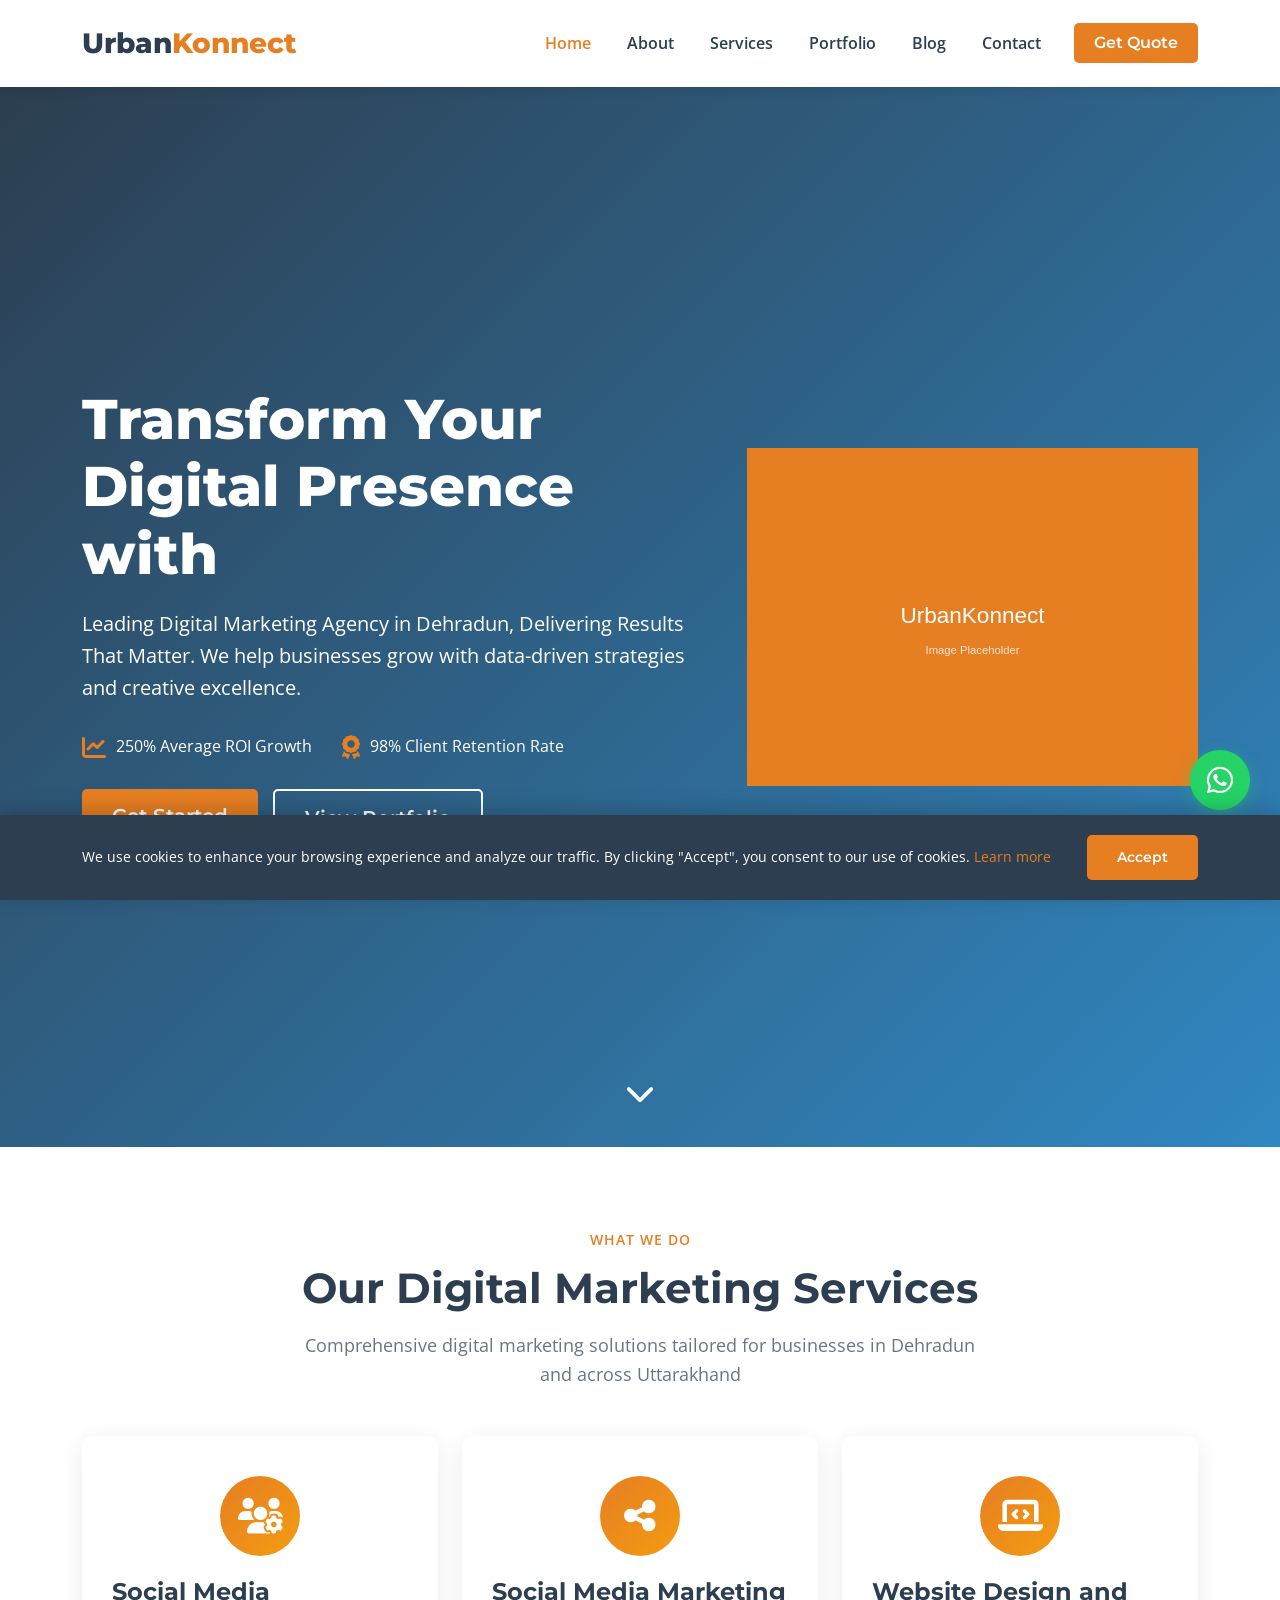
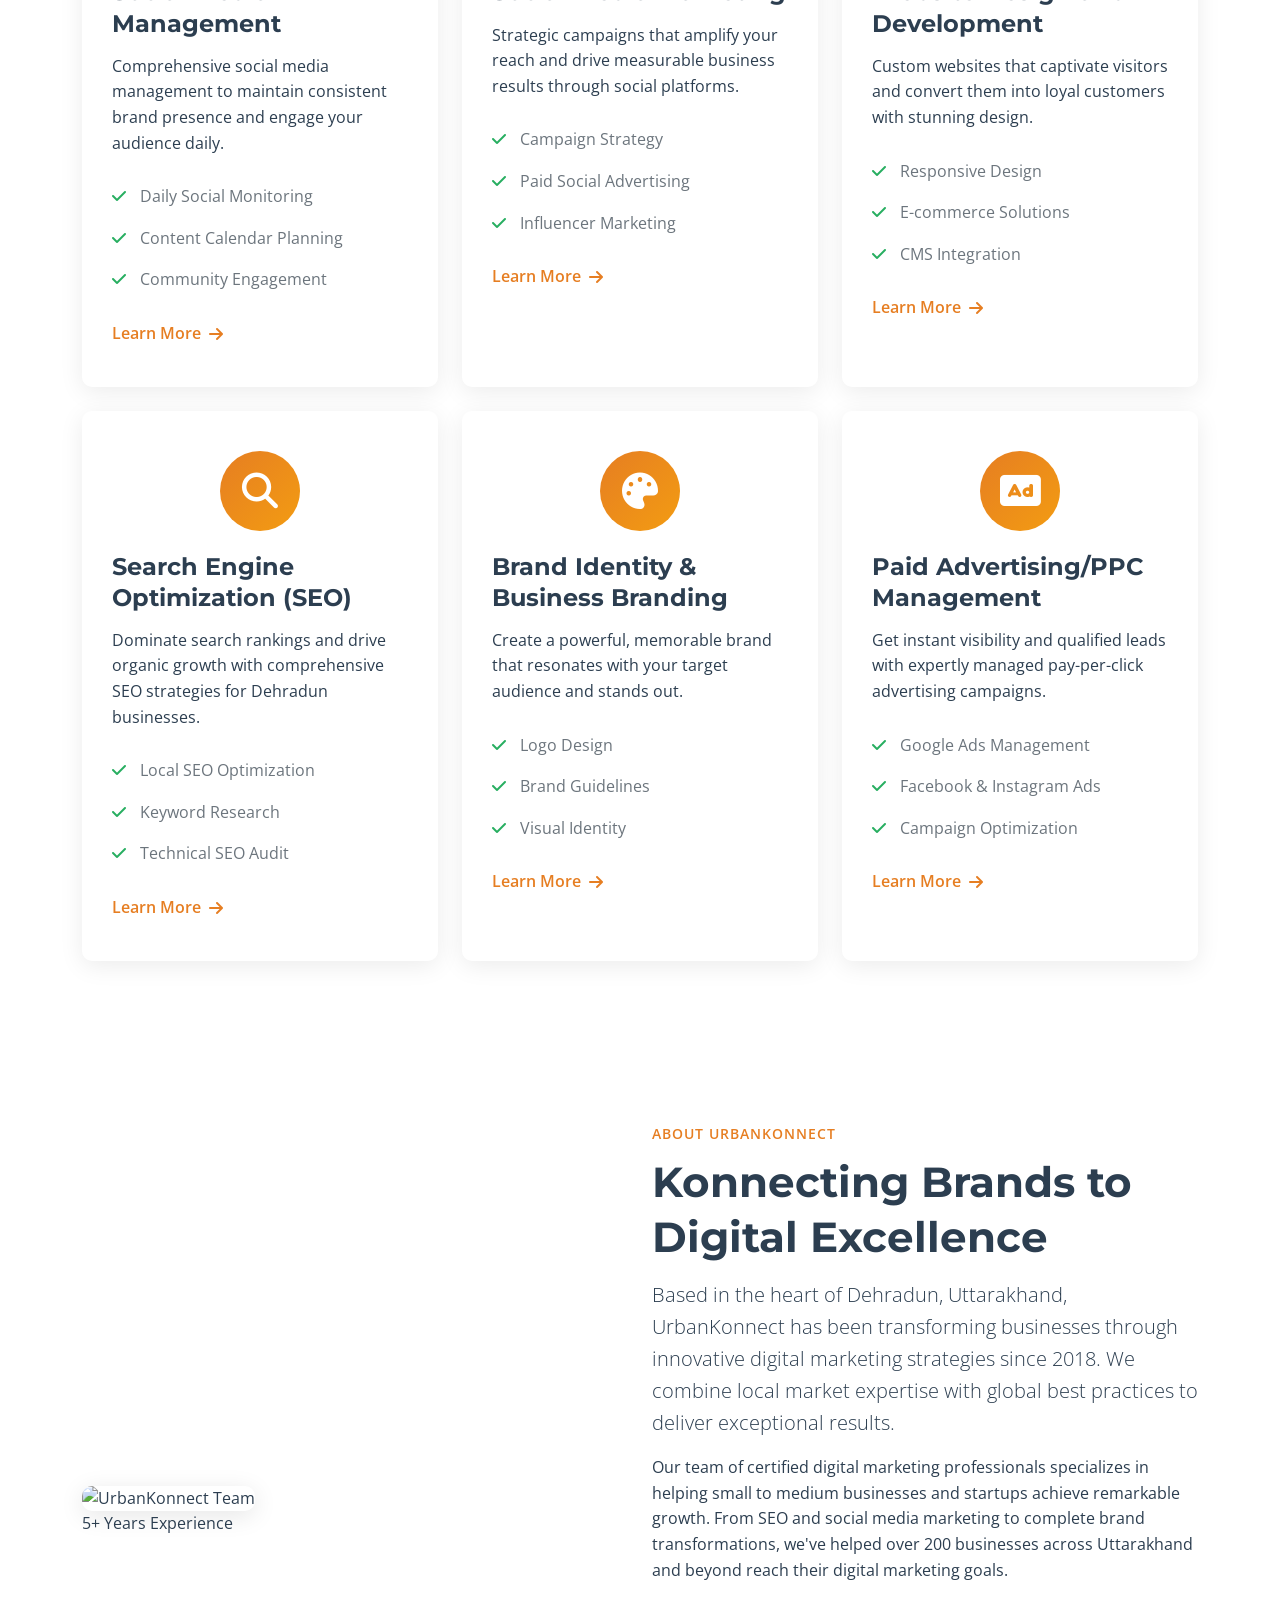
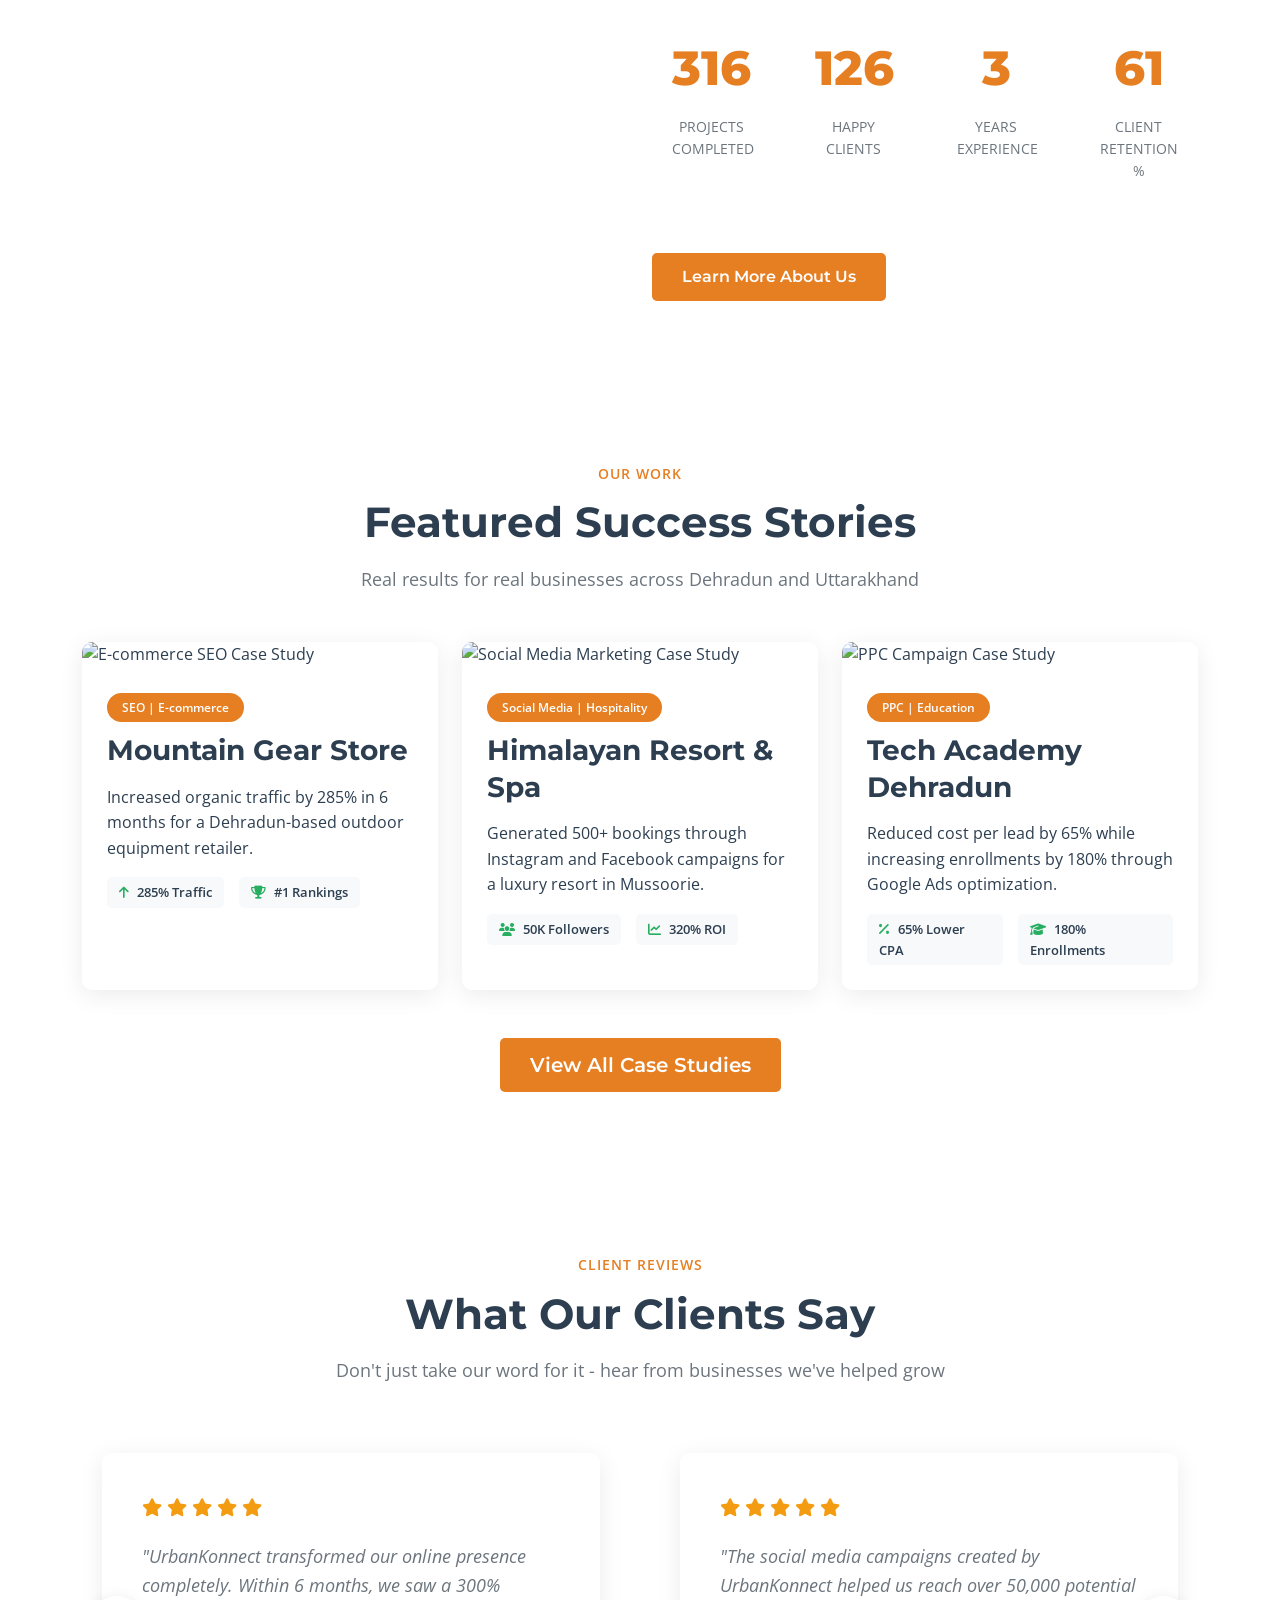
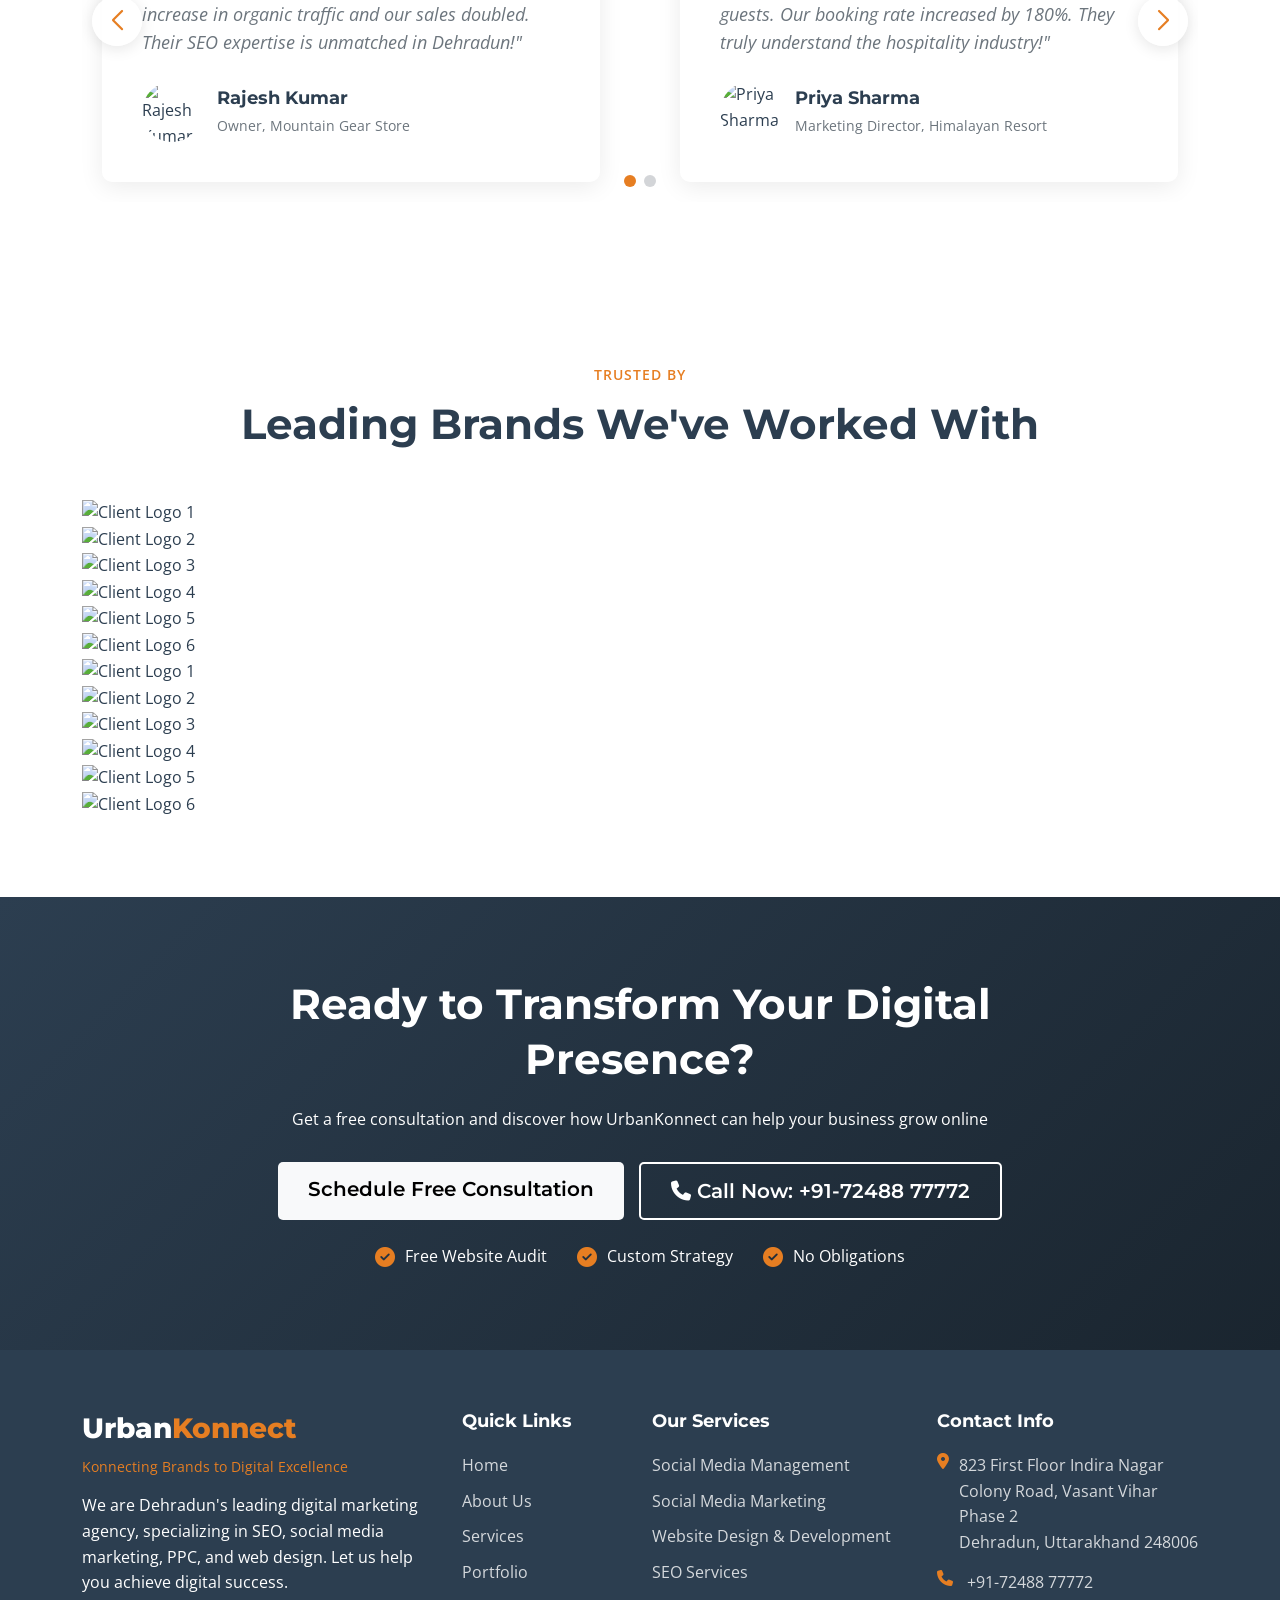
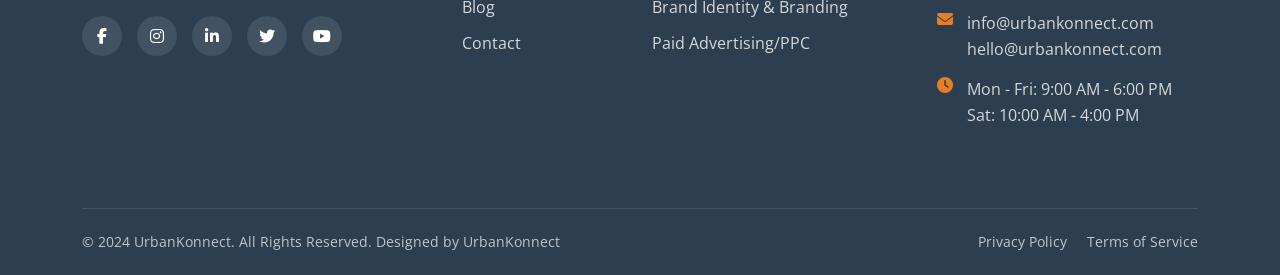
==== commit 60699722: "Update homepage services and center titles on mobile/tablet Homepage "What We Do" section updates: -" ====
--- a/index.html
+++ b/index.html
@@ -191,20 +191,20 @@
             </div>
 
             <div class="row g-4 mt-4">
-                <!-- Service Card 1: SEO -->
+                <!-- Service Card 1: Social Media Management -->
                 <div class="col-lg-4 col-md-6" data-aos="fade-up" data-aos-delay="100">
                     <div class="service-card">
                         <div class="service-icon">
-                            <i class="fas fa-search"></i>
-                        </div>
-                        <h3>Search Engine Optimization</h3>
-                        <p>Dominate search rankings with our proven SEO strategies. Increase organic traffic and visibility for your Dehradun business.</p>
+                            <i class="fas fa-users-cog"></i>
+                        </div>
+                        <h3>Social Media Management</h3>
+                        <p>Comprehensive social media management to maintain consistent brand presence and engage your audience daily.</p>
                         <ul class="service-features">
-                            <li><i class="fas fa-check"></i> Local SEO Optimization</li>
-                            <li><i class="fas fa-check"></i> Keyword Research & Strategy</li>
-                            <li><i class="fas fa-check"></i> Technical SEO Audit</li>
+                            <li><i class="fas fa-check"></i> Daily Social Monitoring</li>
+                            <li><i class="fas fa-check"></i> Content Calendar Planning</li>
+                            <li><i class="fas fa-check"></i> Community Engagement</li>
                         </ul>
-                        <a href="services.html#seo" class="service-link">Learn More <i class="fas fa-arrow-right"></i></a>
+                        <a href="services.html#social-media-management" class="service-link">Learn More <i class="fas fa-arrow-right"></i></a>
                     </div>
                 </div>
 
@@ -215,81 +215,81 @@
                             <i class="fas fa-share-alt"></i>
                         </div>
                         <h3>Social Media Marketing</h3>
-                        <p>Build a powerful social presence across all platforms. Engage your audience and drive conversions with targeted campaigns.</p>
+                        <p>Strategic campaigns that amplify your reach and drive measurable business results through social platforms.</p>
                         <ul class="service-features">
-                            <li><i class="fas fa-check"></i> Content Creation & Strategy</li>
-                            <li><i class="fas fa-check"></i> Community Management</li>
+                            <li><i class="fas fa-check"></i> Campaign Strategy</li>
+                            <li><i class="fas fa-check"></i> Paid Social Advertising</li>
                             <li><i class="fas fa-check"></i> Influencer Marketing</li>
                         </ul>
-                        <a href="services.html#smm" class="service-link">Learn More <i class="fas fa-arrow-right"></i></a>
-                    </div>
-                </div>
-
-                <!-- Service Card 3: PPC Advertising -->
+                        <a href="services.html#social-media-marketing" class="service-link">Learn More <i class="fas fa-arrow-right"></i></a>
+                    </div>
+                </div>
+
+                <!-- Service Card 3: Website Design and Development -->
+                <div class="col-lg-4 col-md-6" data-aos="fade-up" data-aos-delay="300">
+                    <div class="service-card">
+                        <div class="service-icon">
+                            <i class="fas fa-laptop-code"></i>
+                        </div>
+                        <h3>Website Design and Development</h3>
+                        <p>Custom websites that captivate visitors and convert them into loyal customers with stunning design.</p>
+                        <ul class="service-features">
+                            <li><i class="fas fa-check"></i> Responsive Design</li>
+                            <li><i class="fas fa-check"></i> E-commerce Solutions</li>
+                            <li><i class="fas fa-check"></i> CMS Integration</li>
+                        </ul>
+                        <a href="services.html#web-design" class="service-link">Learn More <i class="fas fa-arrow-right"></i></a>
+                    </div>
+                </div>
+
+                <!-- Service Card 4: Search Engine Optimization (SEO) -->
+                <div class="col-lg-4 col-md-6" data-aos="fade-up" data-aos-delay="100">
+                    <div class="service-card">
+                        <div class="service-icon">
+                            <i class="fas fa-search"></i>
+                        </div>
+                        <h3>Search Engine Optimization (SEO)</h3>
+                        <p>Dominate search rankings and drive organic growth with comprehensive SEO strategies for Dehradun businesses.</p>
+                        <ul class="service-features">
+                            <li><i class="fas fa-check"></i> Local SEO Optimization</li>
+                            <li><i class="fas fa-check"></i> Keyword Research</li>
+                            <li><i class="fas fa-check"></i> Technical SEO Audit</li>
+                        </ul>
+                        <a href="services.html#seo" class="service-link">Learn More <i class="fas fa-arrow-right"></i></a>
+                    </div>
+                </div>
+
+                <!-- Service Card 5: Brand Identity & Business Branding -->
+                <div class="col-lg-4 col-md-6" data-aos="fade-up" data-aos-delay="200">
+                    <div class="service-card">
+                        <div class="service-icon">
+                            <i class="fas fa-palette"></i>
+                        </div>
+                        <h3>Brand Identity & Business Branding</h3>
+                        <p>Create a powerful, memorable brand that resonates with your target audience and stands out.</p>
+                        <ul class="service-features">
+                            <li><i class="fas fa-check"></i> Logo Design</li>
+                            <li><i class="fas fa-check"></i> Brand Guidelines</li>
+                            <li><i class="fas fa-check"></i> Visual Identity</li>
+                        </ul>
+                        <a href="services.html#branding" class="service-link">Learn More <i class="fas fa-arrow-right"></i></a>
+                    </div>
+                </div>
+
+                <!-- Service Card 6: Paid Advertising/PPC Management -->
                 <div class="col-lg-4 col-md-6" data-aos="fade-up" data-aos-delay="300">
                     <div class="service-card">
                         <div class="service-icon">
                             <i class="fas fa-ad"></i>
                         </div>
-                        <h3>PPC Advertising</h3>
-                        <p>Get instant visibility with Google Ads and paid campaigns. Maximize ROI with data-driven advertising strategies.</p>
+                        <h3>Paid Advertising/PPC Management</h3>
+                        <p>Get instant visibility and qualified leads with expertly managed pay-per-click advertising campaigns.</p>
                         <ul class="service-features">
                             <li><i class="fas fa-check"></i> Google Ads Management</li>
                             <li><i class="fas fa-check"></i> Facebook & Instagram Ads</li>
                             <li><i class="fas fa-check"></i> Campaign Optimization</li>
                         </ul>
                         <a href="services.html#ppc" class="service-link">Learn More <i class="fas fa-arrow-right"></i></a>
-                    </div>
-                </div>
-
-                <!-- Service Card 4: Content Marketing -->
-                <div class="col-lg-4 col-md-6" data-aos="fade-up" data-aos-delay="100">
-                    <div class="service-card">
-                        <div class="service-icon">
-                            <i class="fas fa-pen-fancy"></i>
-                        </div>
-                        <h3>Content Marketing</h3>
-                        <p>Tell your brand story with compelling content. From blogs to videos, we create content that converts.</p>
-                        <ul class="service-features">
-                            <li><i class="fas fa-check"></i> Blog Writing & SEO Content</li>
-                            <li><i class="fas fa-check"></i> Video Production</li>
-                            <li><i class="fas fa-check"></i> Infographics & Visuals</li>
-                        </ul>
-                        <a href="services.html#content" class="service-link">Learn More <i class="fas fa-arrow-right"></i></a>
-                    </div>
-                </div>
-
-                <!-- Service Card 5: Web Design & Development -->
-                <div class="col-lg-4 col-md-6" data-aos="fade-up" data-aos-delay="200">
-                    <div class="service-card">
-                        <div class="service-icon">
-                            <i class="fas fa-laptop-code"></i>
-                        </div>
-                        <h3>Web Design & Development</h3>
-                        <p>Create stunning, conversion-optimized websites. Responsive design that works perfectly on all devices.</p>
-                        <ul class="service-features">
-                            <li><i class="fas fa-check"></i> Responsive Web Design</li>
-                            <li><i class="fas fa-check"></i> E-commerce Development</li>
-                            <li><i class="fas fa-check"></i> Website Maintenance</li>
-                        </ul>
-                        <a href="services.html#webdesign" class="service-link">Learn More <i class="fas fa-arrow-right"></i></a>
-                    </div>
-                </div>
-
-                <!-- Service Card 6: Email Marketing -->
-                <div class="col-lg-4 col-md-6" data-aos="fade-up" data-aos-delay="300">
-                    <div class="service-card">
-                        <div class="service-icon">
-                            <i class="fas fa-envelope"></i>
-                        </div>
-                        <h3>Email Marketing</h3>
-                        <p>Nurture leads and boost sales with targeted email campaigns. Automated workflows that drive results.</p>
-                        <ul class="service-features">
-                            <li><i class="fas fa-check"></i> Campaign Design & Strategy</li>
-                            <li><i class="fas fa-check"></i> Marketing Automation</li>
-                            <li><i class="fas fa-check"></i> List Management</li>
-                        </ul>
-                        <a href="services.html#email" class="service-link">Learn More <i class="fas fa-arrow-right"></i></a>
                     </div>
                 </div>
             </div>
@@ -654,12 +654,12 @@
                 <div class="col-lg-3 col-md-6 mb-4">
                     <h4 class="footer-heading">Our Services</h4>
                     <ul class="footer-links">
+                        <li><a href="services.html#social-media-management">Social Media Management</a></li>
+                        <li><a href="services.html#social-media-marketing">Social Media Marketing</a></li>
+                        <li><a href="services.html#web-design">Website Design & Development</a></li>
                         <li><a href="services.html#seo">SEO Services</a></li>
-                        <li><a href="services.html#smm">Social Media Marketing</a></li>
-                        <li><a href="services.html#ppc">PPC Advertising</a></li>
-                        <li><a href="services.html#content">Content Marketing</a></li>
-                        <li><a href="services.html#webdesign">Web Design</a></li>
-                        <li><a href="services.html#email">Email Marketing</a></li>
+                        <li><a href="services.html#branding">Brand Identity & Branding</a></li>
+                        <li><a href="services.html#ppc">Paid Advertising/PPC</a></li>
                     </ul>
                 </div>
 
--- a/css/responsive.css
+++ b/css/responsive.css
@@ -36,6 +36,14 @@
     .blog-sidebar {
         position: static;
         margin-top: 40px;
+    }
+
+    /* Service Cards - Center titles on tablets */
+    .service-card {
+        text-align: center;
+    }
+    .service-card h3 {
+        text-align: center;
     }
 }
 
@@ -99,7 +107,13 @@
     .section-description { font-size: 16px; }
 
     /* Service Cards */
-    .service-card { padding: 30px 20px; }
+    .service-card {
+        padding: 30px 20px;
+        text-align: center;
+    }
+    .service-card h3 {
+        text-align: center;
+    }
     .service-icon {
         width: 60px;
         height: 60px;
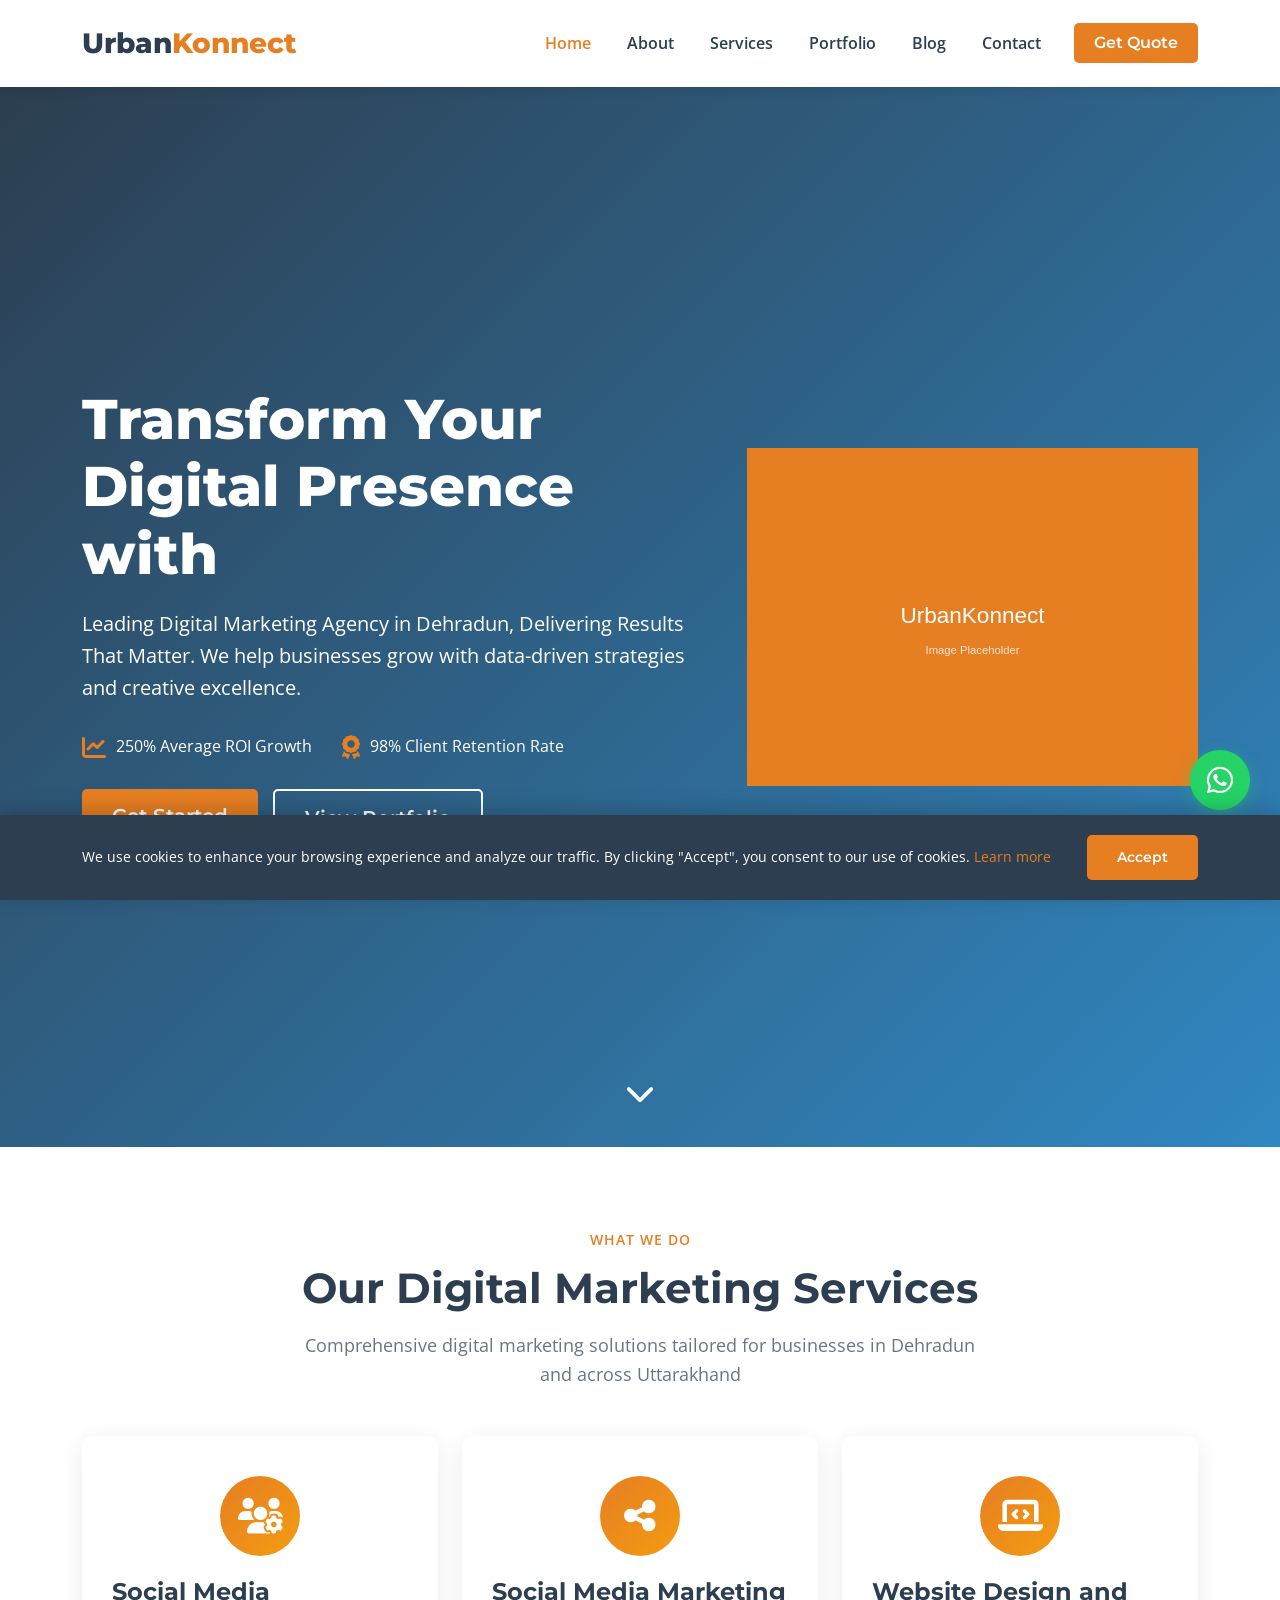
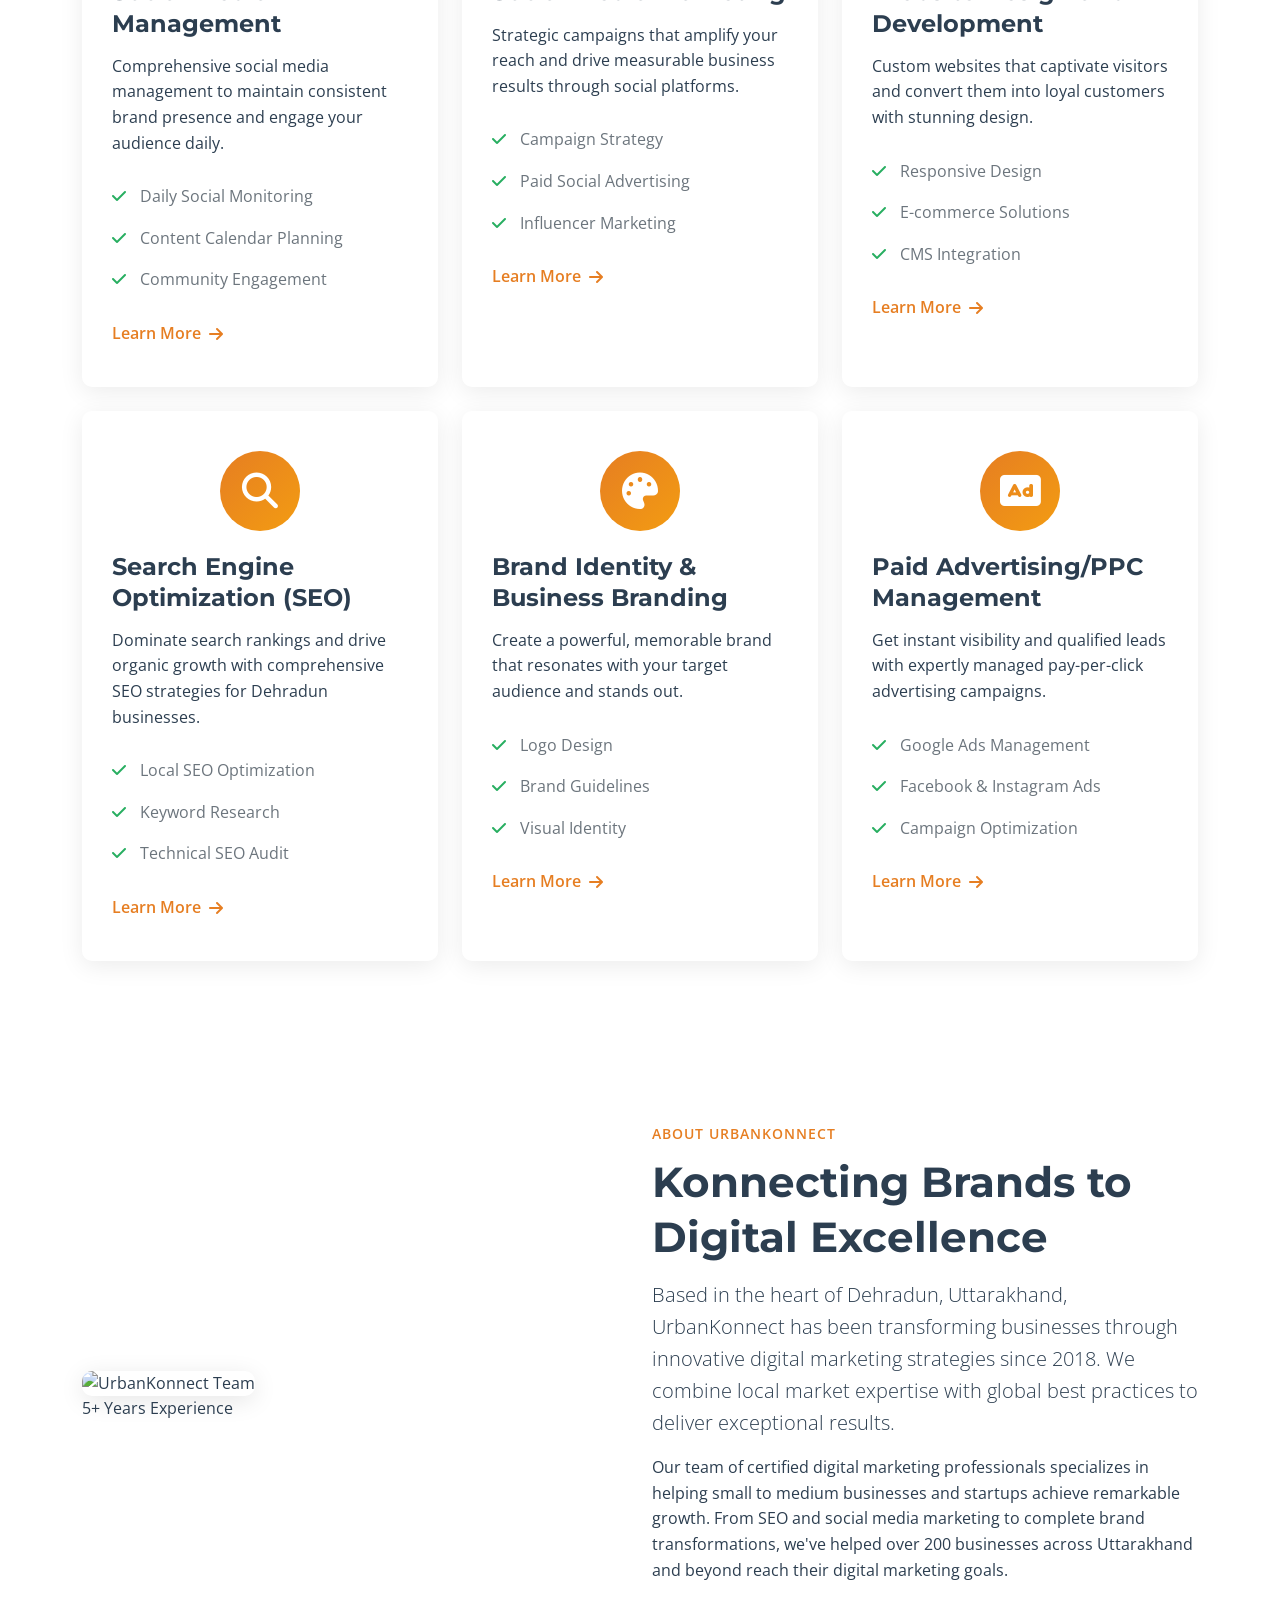
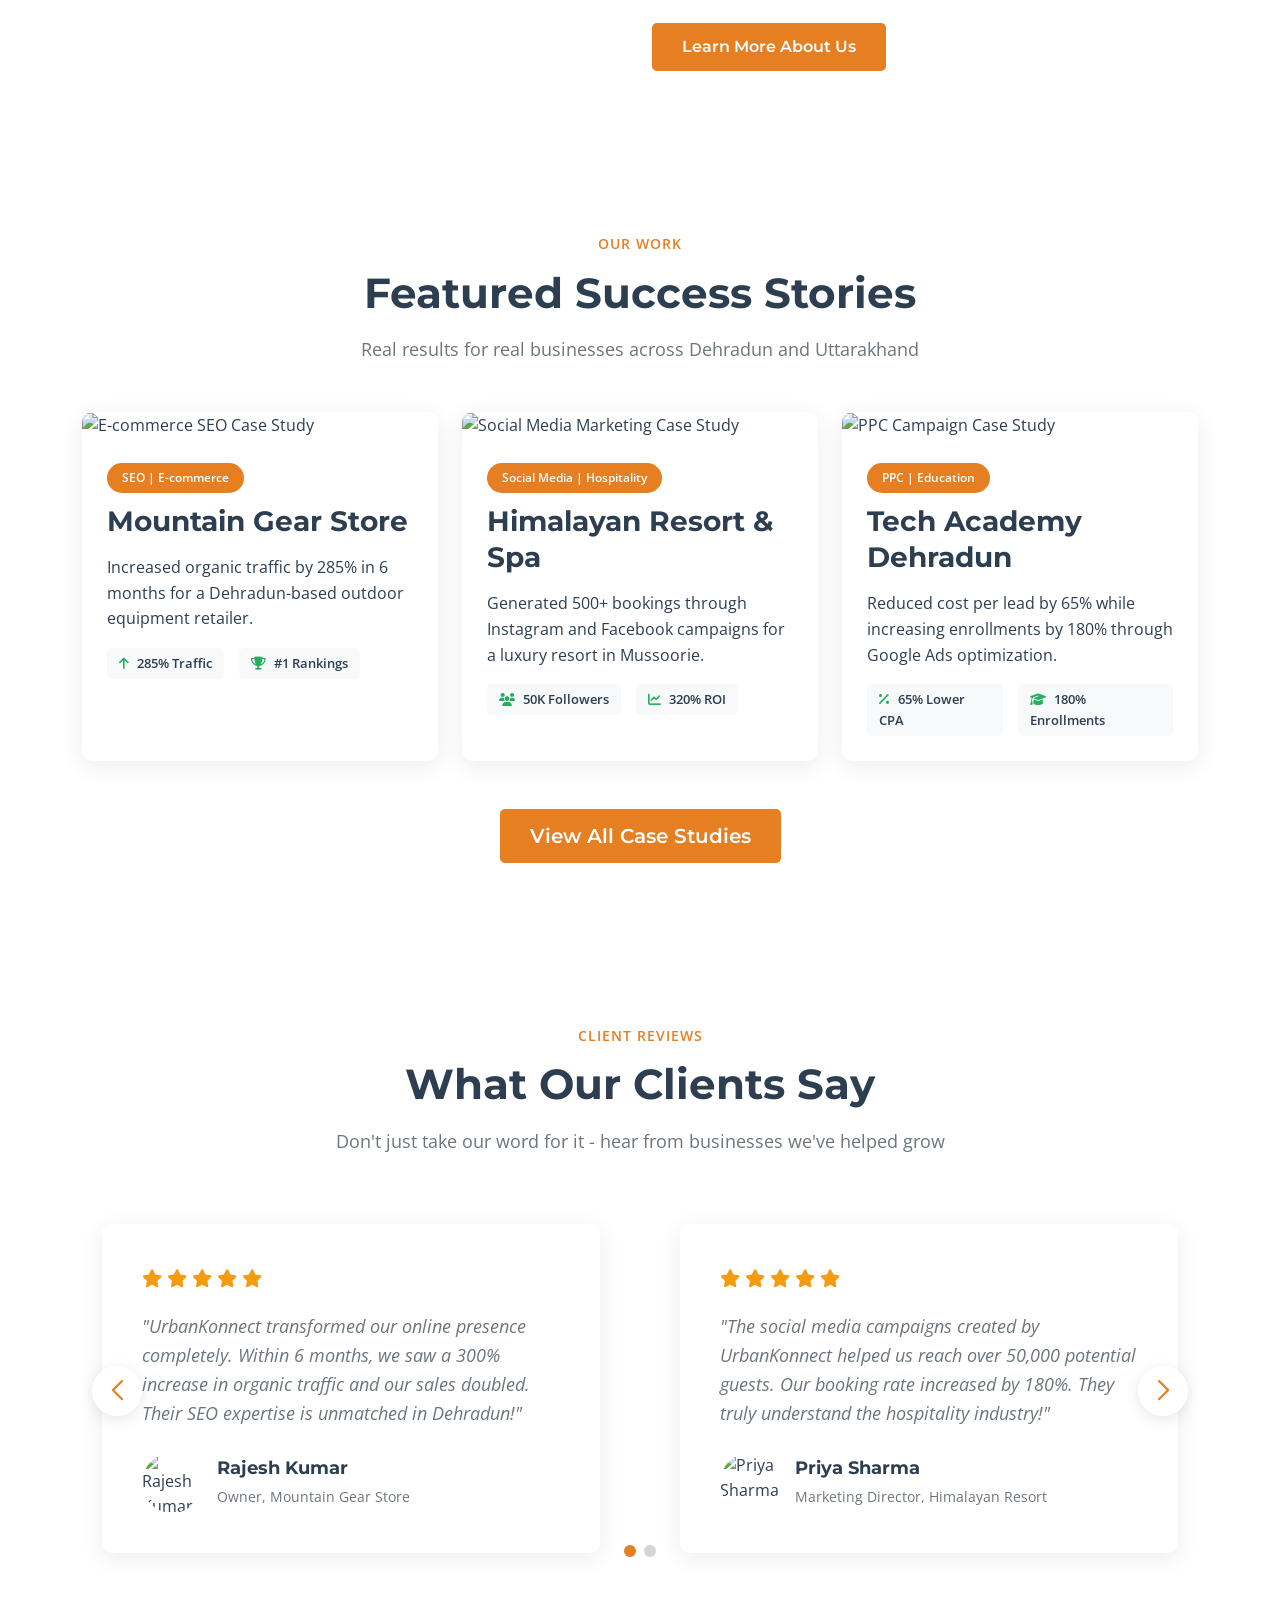
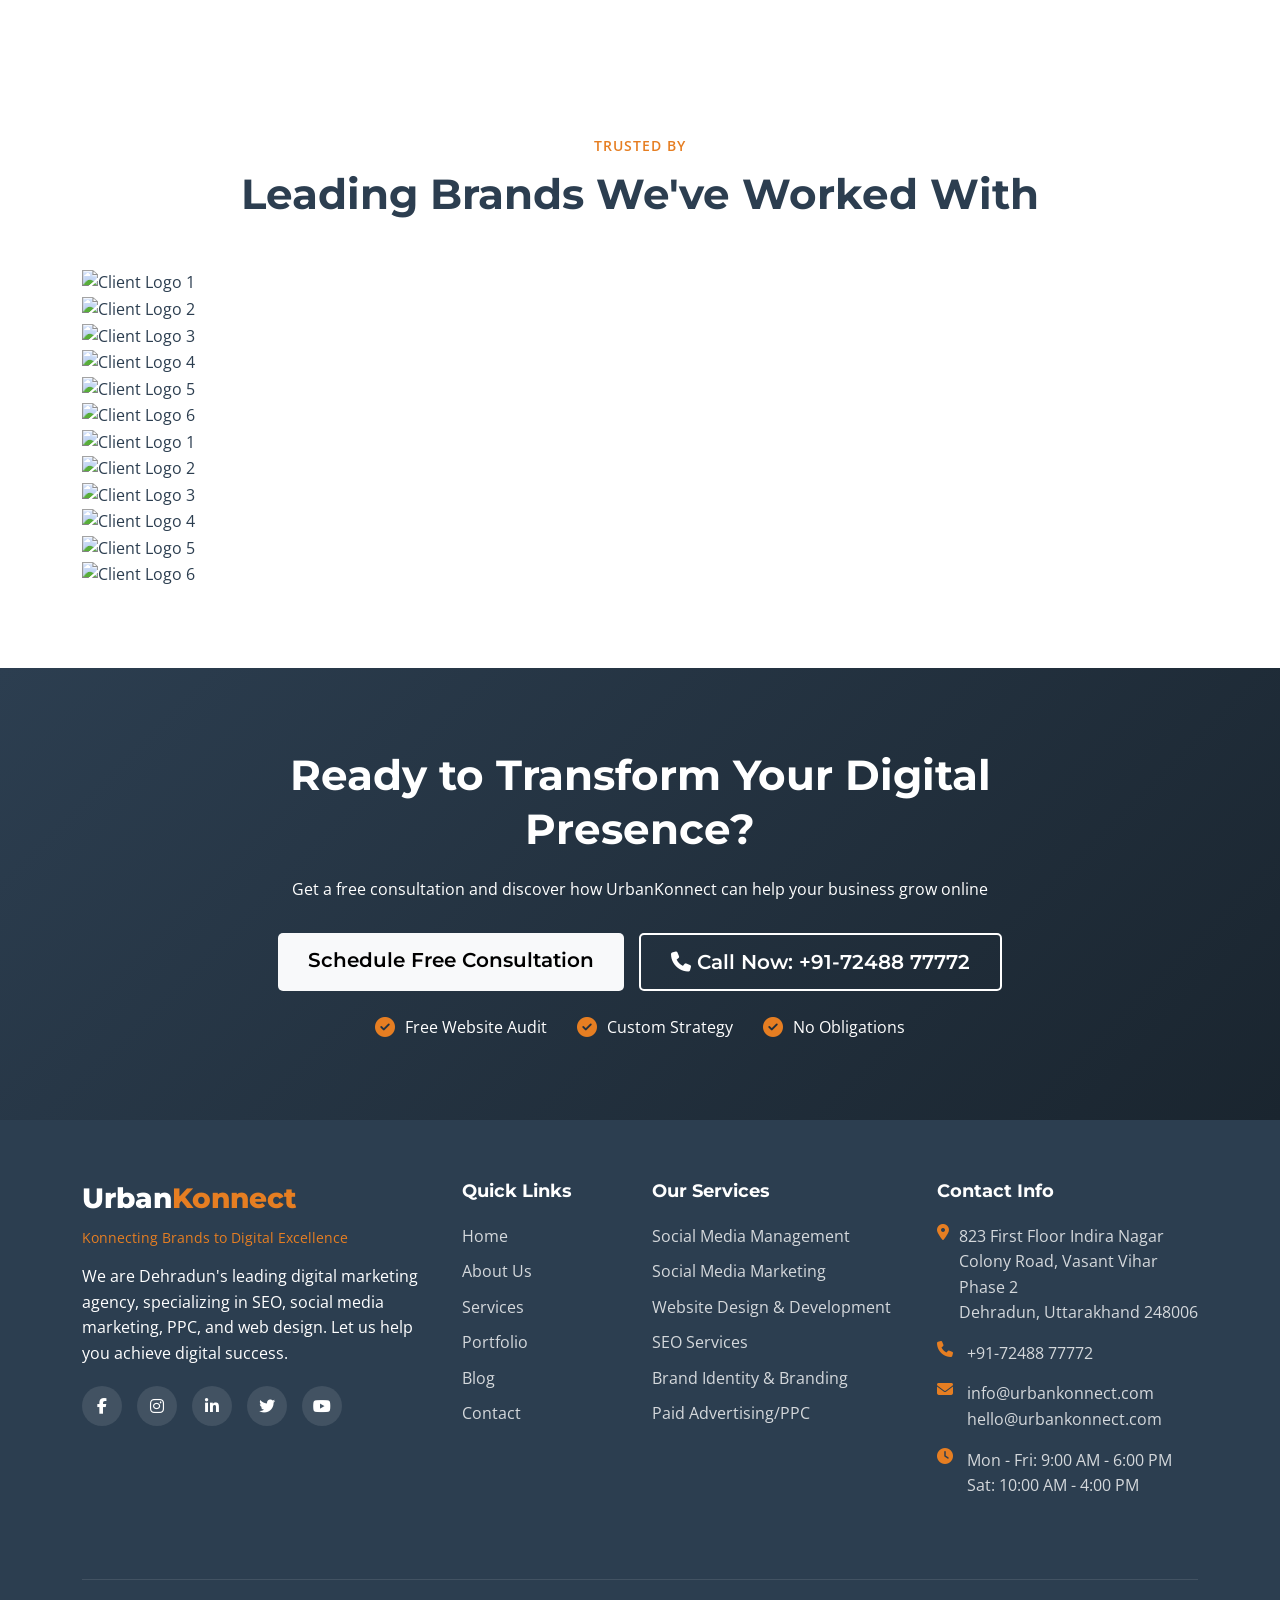
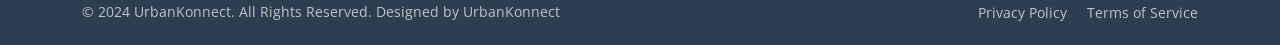
==== commit b5dfadc6: "Remove statistics section from homepage Removed the stats/achievements section from the About Previe" ====
--- a/index.html
+++ b/index.html
@@ -319,34 +319,6 @@
                         Our team of certified digital marketing professionals specializes in helping small to medium businesses and startups achieve remarkable growth. From SEO and social media marketing to complete brand transformations, we've helped over 200 businesses across Uttarakhand and beyond reach their digital marketing goals.
                     </p>
 
-                    <!-- Statistics -->
-                    <div class="row stats-row mt-4">
-                        <div class="col-6 col-md-3">
-                            <div class="stat-box">
-                                <h3 class="stat-number" data-count="500">0</h3>
-                                <p class="stat-label">Projects Completed</p>
-                            </div>
-                        </div>
-                        <div class="col-6 col-md-3">
-                            <div class="stat-box">
-                                <h3 class="stat-number" data-count="200">0</h3>
-                                <p class="stat-label">Happy Clients</p>
-                            </div>
-                        </div>
-                        <div class="col-6 col-md-3">
-                            <div class="stat-box">
-                                <h3 class="stat-number" data-count="5">0</h3>
-                                <p class="stat-label">Years Experience</p>
-                            </div>
-                        </div>
-                        <div class="col-6 col-md-3">
-                            <div class="stat-box">
-                                <h3 class="stat-number" data-count="98">0</h3>
-                                <p class="stat-label">Client Retention %</p>
-                            </div>
-                        </div>
-                    </div>
-
                     <a href="about.html" class="btn btn-primary mt-4">Learn More About Us</a>
                 </div>
             </div>
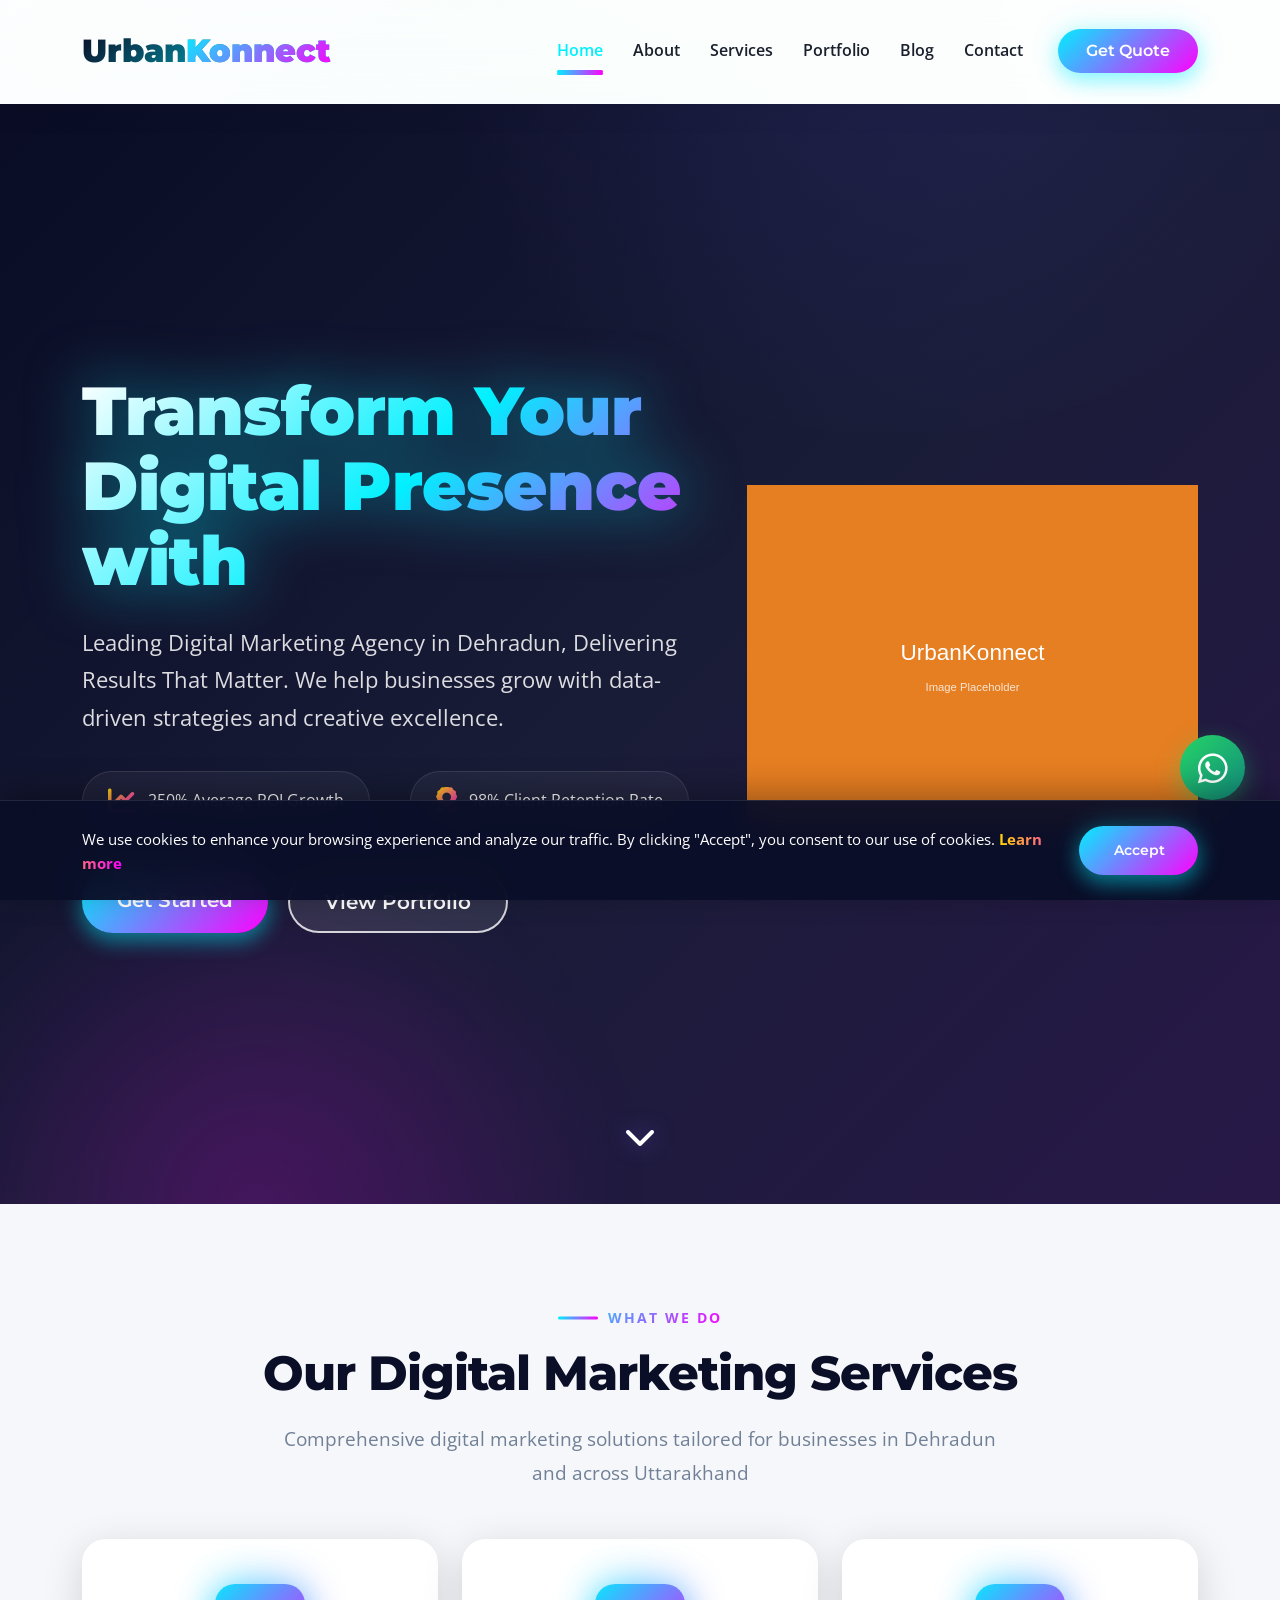
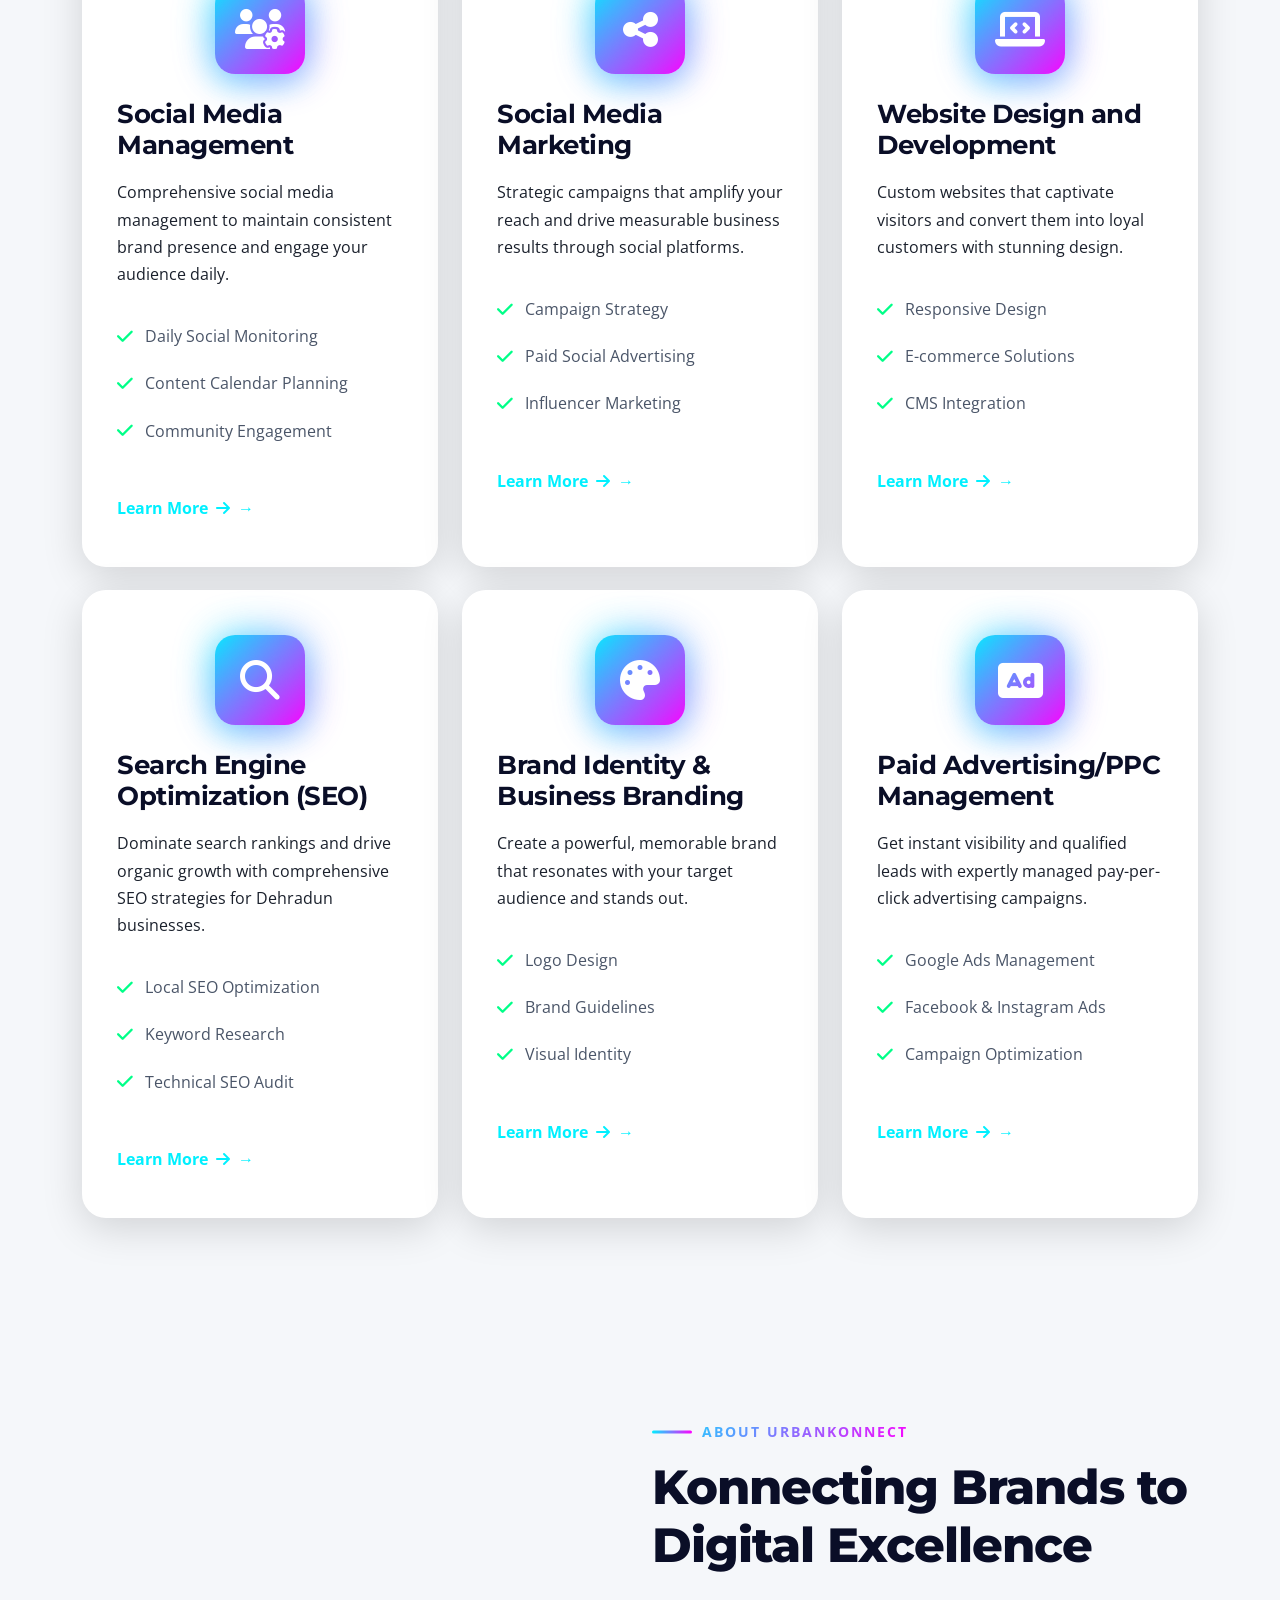
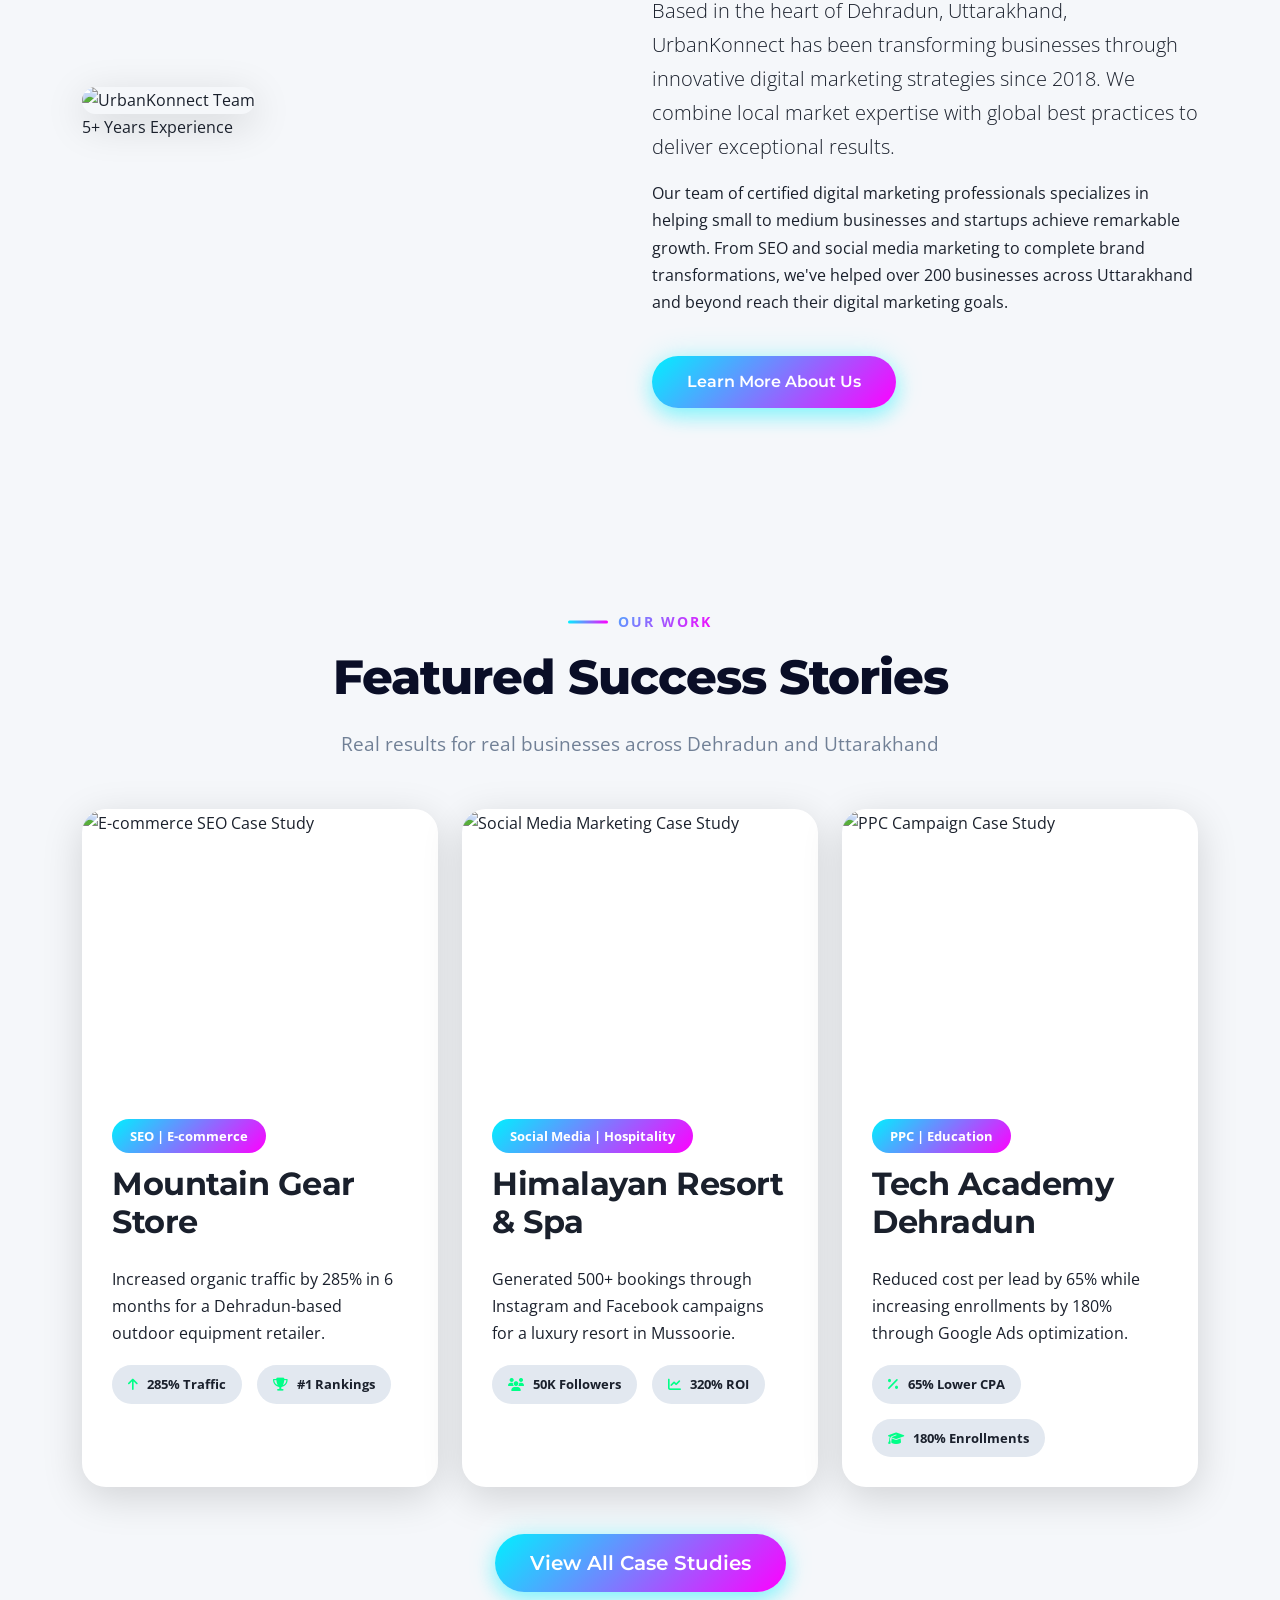
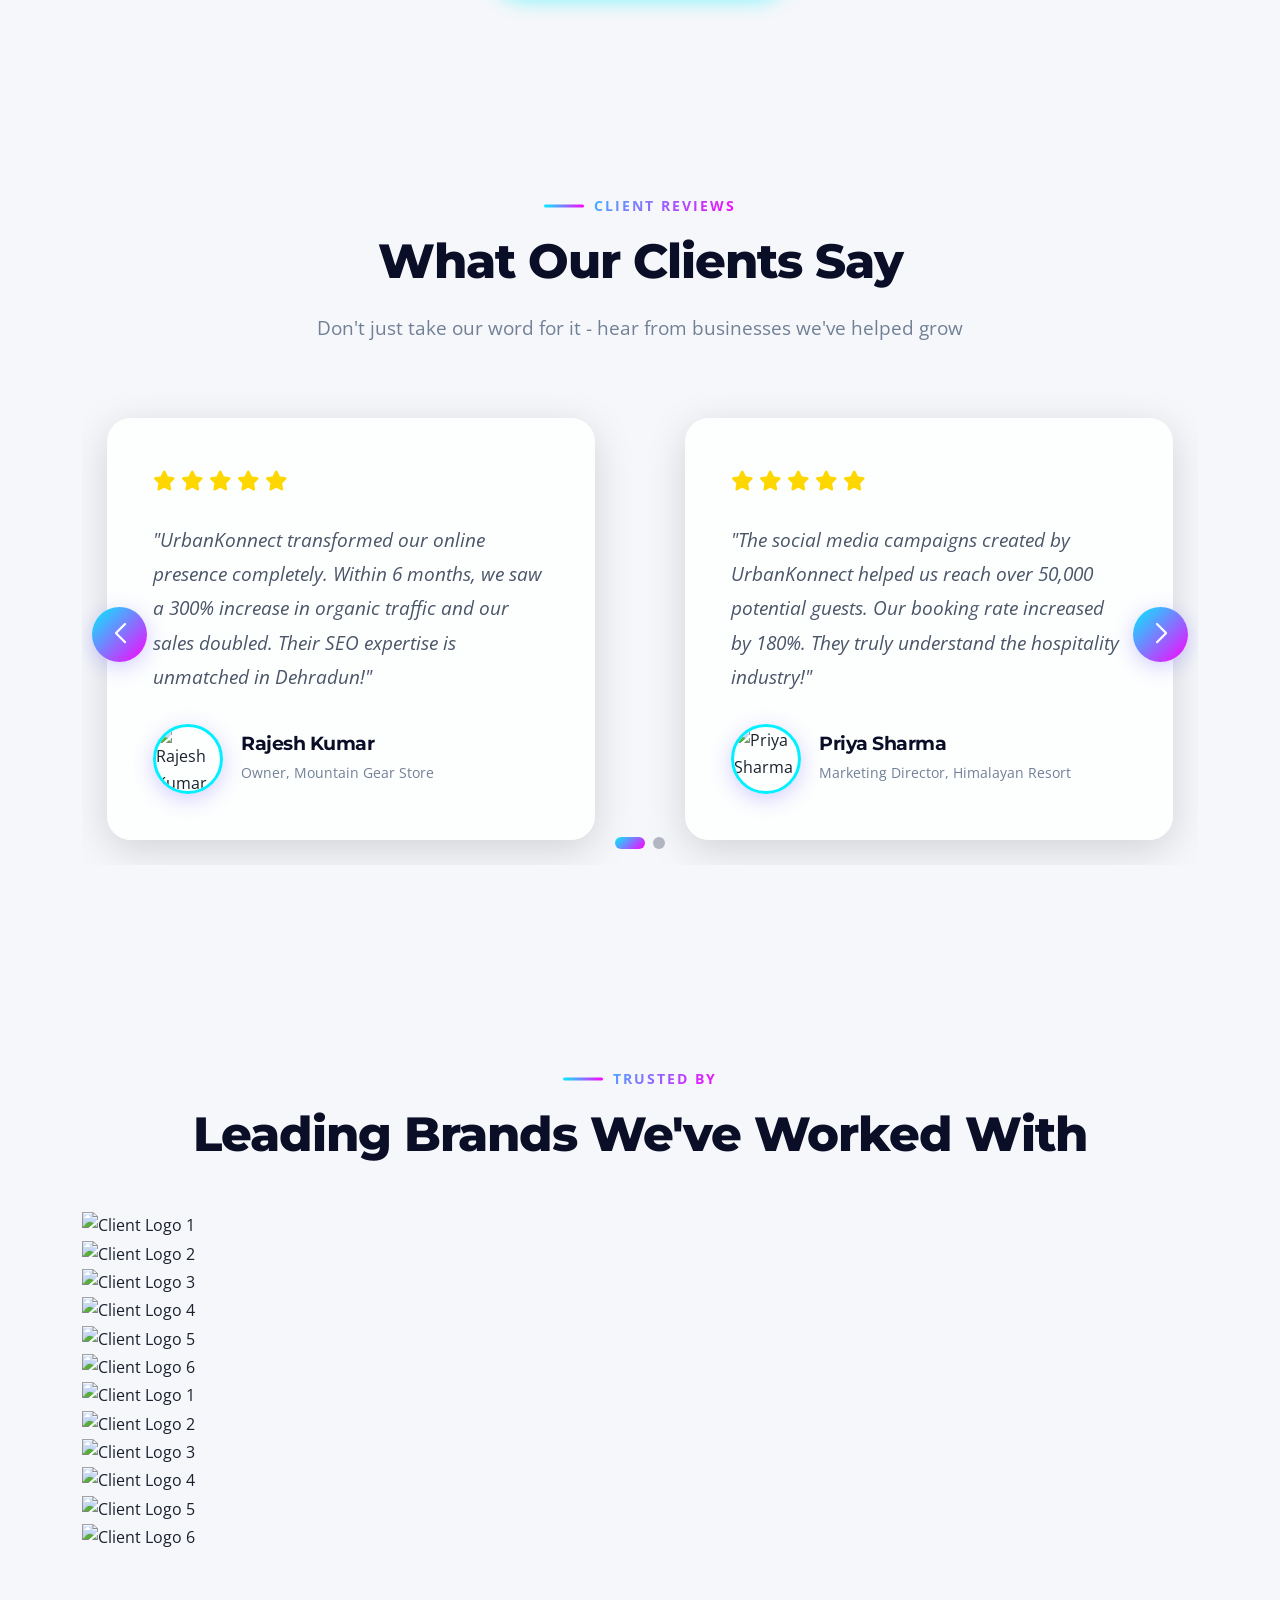
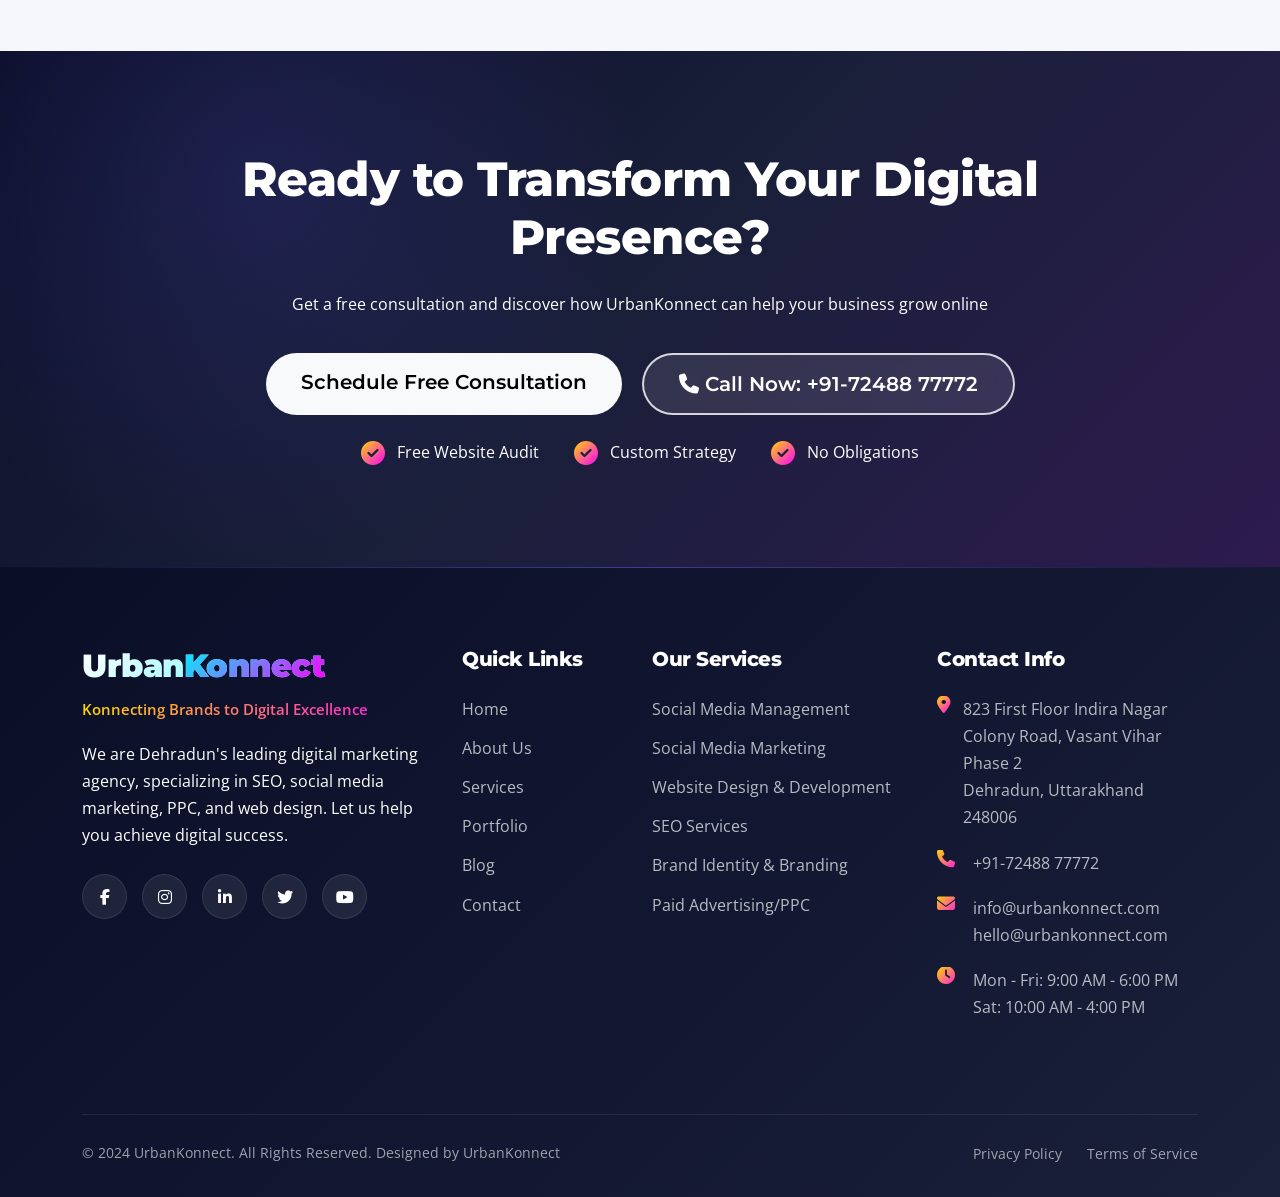
==== commit ffaccf08: "Implement futuristic cyberpunk theme with advanced loading scene - Add futuristic preloader with:   " ====
--- a/index.html
+++ b/index.html
@@ -95,6 +95,45 @@
 </head>
 <body>
 
+    <!-- Futuristic Preloader -->
+    <div id="preloader">
+        <div class="preloader-content">
+            <div class="holographic-circle">
+                <div class="hexagon-grid">
+                    <div class="hexagon"></div>
+                    <div class="hexagon"></div>
+                    <div class="hexagon"></div>
+                    <div class="hexagon"></div>
+                    <div class="hexagon"></div>
+                    <div class="hexagon"></div>
+                </div>
+                <div class="scanning-line"></div>
+            </div>
+            <div class="logo-preloader">
+                <span class="logo-text-preloader">Urban<span class="highlight-preloader">Konnect</span></span>
+            </div>
+            <div class="loading-text">
+                <span class="loading-percentage">0%</span>
+                <div class="loading-bar">
+                    <div class="loading-bar-fill"></div>
+                </div>
+                <span class="loading-status">Initializing Systems...</span>
+            </div>
+            <div class="particle-container">
+                <div class="particle"></div>
+                <div class="particle"></div>
+                <div class="particle"></div>
+                <div class="particle"></div>
+                <div class="particle"></div>
+                <div class="particle"></div>
+                <div class="particle"></div>
+                <div class="particle"></div>
+                <div class="particle"></div>
+                <div class="particle"></div>
+            </div>
+        </div>
+    </div>
+
     <!-- Header/Navigation -->
     <header id="header" class="header">
         <nav class="navbar navbar-expand-lg navbar-light">
--- a/css/style.css
+++ b/css/style.css
@@ -1,19 +1,43 @@
-/* UrbanKonnect - Main Stylesheet */
+/* UrbanKonnect - Premium 3D Theme */
 
 /* ===== CSS Variables ===== */
 :root {
-    --primary-color: #2C3E50;
-    --secondary-color: #E67E22;
-    --accent-color: #3498DB;
-    --success-color: #27AE60;
-    --warning-color: #F39C12;
-    --error-color: #E74C3C;
-    --bg-color: #FFFFFF;
-    --text-color: #2C3E50;
-    --light-gray: #F8F9FA;
-    --dark-gray: #6C757D;
+    /* Futuristic Cyberpunk Color Palette */
+    --primary-color: #0A0E27;
+    --secondary-color: #00F0FF;
+    --accent-color: #FF00FF;
+    --accent-gold: #FFD700;
+    --success-color: #00FF88;
+    --warning-color: #FFC107;
+    --error-color: #FF0055;
+    --bg-color: #F5F7FA;
+    --bg-dark: #0A0A14;
+    --bg-darker: #05050A;
+    --text-color: #1A202C;
+    --text-light: #718096;
+    --light-gray: #E2E8F0;
+    --dark-gray: #4A5568;
+    --glass-bg: rgba(0, 240, 255, 0.05);
+    --glass-border: rgba(0, 240, 255, 0.2);
     --heading-font: 'Montserrat', sans-serif;
     --body-font: 'Open Sans', sans-serif;
+
+    /* Neon Colors */
+    --neon-cyan: #00F0FF;
+    --neon-magenta: #FF00FF;
+    --neon-green: #00FF88;
+    --neon-blue: #0080FF;
+    --neon-purple: #8B00FF;
+
+    /* 3D Shadow Variables */
+    --shadow-sm: 0 2px 8px rgba(0, 0, 0, 0.1);
+    --shadow-md: 0 4px 16px rgba(0, 0, 0, 0.12);
+    --shadow-lg: 0 10px 40px rgba(0, 0, 0, 0.15);
+    --shadow-xl: 0 20px 60px rgba(0, 0, 0, 0.2);
+    --shadow-3d: 0 30px 60px rgba(0, 0, 0, 0.3), 0 15px 30px rgba(0, 0, 0, 0.2);
+    --shadow-glow: 0 0 30px rgba(0, 240, 255, 0.5);
+    --shadow-glow-magenta: 0 0 30px rgba(255, 0, 255, 0.5);
+    --shadow-glow-green: 0 0 30px rgba(0, 255, 136, 0.5);
 }
 
 /* ===== Global Styles ===== */
@@ -26,32 +50,63 @@
 body {
     font-family: var(--body-font);
     font-size: 16px;
-    line-height: 1.6;
+    line-height: 1.7;
     color: var(--text-color);
     background-color: var(--bg-color);
     overflow-x: hidden;
+    position: relative;
+}
+
+/* Futuristic Background Pattern */
+body::before {
+    content: '';
+    position: fixed;
+    top: 0;
+    left: 0;
+    width: 100%;
+    height: 100%;
+    background:
+        radial-gradient(circle at 20% 50%, rgba(0, 240, 255, 0.12) 0%, transparent 50%),
+        radial-gradient(circle at 80% 80%, rgba(255, 0, 255, 0.12) 0%, transparent 50%),
+        radial-gradient(circle at 50% 20%, rgba(0, 255, 136, 0.08) 0%, transparent 50%);
+    z-index: -1;
+    pointer-events: none;
+}
+
+body::after {
+    content: '';
+    position: fixed;
+    top: 0;
+    left: 0;
+    width: 100%;
+    height: 100%;
+    background: url('data:image/svg+xml;utf8,<svg xmlns="http://www.w3.org/2000/svg" width="100" height="100"><defs><pattern id="grid" width="20" height="20" patternUnits="userSpaceOnUse"><path d="M 20 0 L 0 0 0 20" fill="none" stroke="rgba(0,240,255,0.05)" stroke-width="0.5"/></pattern></defs><rect width="100" height="100" fill="url(%23grid)"/></svg>');
+    z-index: -1;
+    pointer-events: none;
+    opacity: 0.3;
 }
 
 h1, h2, h3, h4, h5, h6 {
     font-family: var(--heading-font);
     font-weight: 700;
-    line-height: 1.3;
-    margin-bottom: 1rem;
-}
-
-h1 { font-size: 48px; }
-h2 { font-size: 36px; }
-h3 { font-size: 28px; }
-h4 { font-size: 24px; }
+    line-height: 1.2;
+    margin-bottom: 1.5rem;
+    letter-spacing: -0.5px;
+}
+
+h1 { font-size: 56px; font-weight: 800; }
+h2 { font-size: 42px; font-weight: 800; }
+h3 { font-size: 32px; font-weight: 700; }
+h4 { font-size: 24px; font-weight: 700; }
 
 a {
+    color: var(--secondary-color);
+    text-decoration: none;
+    transition: all 0.4s cubic-bezier(0.4, 0, 0.2, 1);
+}
+
+a:hover {
     color: var(--accent-color);
-    text-decoration: none;
-    transition: all 0.3s ease;
-}
-
-a:hover {
-    color: var(--secondary-color);
 }
 
 img {
@@ -60,39 +115,485 @@
 }
 
 .highlight {
-    color: var(--secondary-color);
+    background: linear-gradient(135deg, var(--secondary-color), var(--accent-color));
+    -webkit-background-clip: text;
+    -webkit-text-fill-color: transparent;
+    background-clip: text;
+}
+
+/* ===== Futuristic Preloader ===== */
+#preloader {
+    position: fixed;
+    top: 0;
+    left: 0;
+    width: 100%;
+    height: 100%;
+    background: linear-gradient(135deg, #0A0A14 0%, #05050A 50%, #0A0A14 100%);
+    z-index: 9999;
+    display: flex;
+    align-items: center;
+    justify-content: center;
+    overflow: hidden;
+}
+
+#preloader::before {
+    content: '';
+    position: absolute;
+    top: 0;
+    left: 0;
+    width: 100%;
+    height: 100%;
+    background:
+        repeating-linear-gradient(0deg, rgba(0, 240, 255, 0.03) 0px, transparent 1px, transparent 2px, rgba(0, 240, 255, 0.03) 3px),
+        repeating-linear-gradient(90deg, rgba(255, 0, 255, 0.03) 0px, transparent 1px, transparent 2px, rgba(255, 0, 255, 0.03) 3px);
+    animation: scanlines 8s linear infinite;
+    pointer-events: none;
+}
+
+@keyframes scanlines {
+    0% { transform: translateY(0); }
+    100% { transform: translateY(50px); }
+}
+
+.preloader-content {
+    text-align: center;
+    position: relative;
+    z-index: 2;
+}
+
+/* Holographic Circle */
+.holographic-circle {
+    width: 250px;
+    height: 250px;
+    margin: 0 auto 40px;
+    position: relative;
+    border-radius: 50%;
+    background: radial-gradient(circle, rgba(0, 240, 255, 0.1) 0%, transparent 70%);
+    border: 2px solid rgba(0, 240, 255, 0.3);
+    box-shadow:
+        0 0 30px rgba(0, 240, 255, 0.5),
+        inset 0 0 30px rgba(0, 240, 255, 0.2);
+    animation: holographicPulse 3s ease-in-out infinite, rotate360 20s linear infinite;
+}
+
+@keyframes holographicPulse {
+    0%, 100% {
+        box-shadow:
+            0 0 30px rgba(0, 240, 255, 0.5),
+            inset 0 0 30px rgba(0, 240, 255, 0.2);
+        border-color: rgba(0, 240, 255, 0.3);
+    }
+    50% {
+        box-shadow:
+            0 0 60px rgba(255, 0, 255, 0.8),
+            inset 0 0 40px rgba(255, 0, 255, 0.3);
+        border-color: rgba(255, 0, 255, 0.5);
+    }
+}
+
+@keyframes rotate360 {
+    from { transform: rotate(0deg); }
+    to { transform: rotate(360deg); }
+}
+
+/* Hexagon Grid */
+.hexagon-grid {
+    position: absolute;
+    top: 50%;
+    left: 50%;
+    transform: translate(-50%, -50%);
+    width: 150px;
+    height: 150px;
+}
+
+.hexagon {
+    position: absolute;
+    width: 40px;
+    height: 40px;
+    background: rgba(0, 240, 255, 0.2);
+    clip-path: polygon(50% 0%, 100% 25%, 100% 75%, 50% 100%, 0% 75%, 0% 25%);
+    animation: hexagonFloat 3s ease-in-out infinite;
+}
+
+.hexagon:nth-child(1) {
+    top: 0;
+    left: 50%;
+    transform: translateX(-50%);
+    animation-delay: 0s;
+    background: rgba(0, 240, 255, 0.3);
+}
+
+.hexagon:nth-child(2) {
+    top: 30%;
+    left: 10%;
+    animation-delay: 0.2s;
+    background: rgba(255, 0, 255, 0.3);
+}
+
+.hexagon:nth-child(3) {
+    top: 30%;
+    right: 10%;
+    animation-delay: 0.4s;
+    background: rgba(0, 255, 136, 0.3);
+}
+
+.hexagon:nth-child(4) {
+    bottom: 30%;
+    left: 10%;
+    animation-delay: 0.6s;
+    background: rgba(0, 128, 255, 0.3);
+}
+
+.hexagon:nth-child(5) {
+    bottom: 30%;
+    right: 10%;
+    animation-delay: 0.8s;
+    background: rgba(139, 0, 255, 0.3);
+}
+
+.hexagon:nth-child(6) {
+    bottom: 0;
+    left: 50%;
+    transform: translateX(-50%);
+    animation-delay: 1s;
+    background: rgba(255, 0, 255, 0.3);
+}
+
+@keyframes hexagonFloat {
+    0%, 100% {
+        transform: translateY(0) scale(1);
+        opacity: 0.6;
+    }
+    50% {
+        transform: translateY(-15px) scale(1.1);
+        opacity: 1;
+    }
+}
+
+/* Scanning Line */
+.scanning-line {
+    position: absolute;
+    top: 0;
+    left: 0;
+    width: 100%;
+    height: 3px;
+    background: linear-gradient(90deg,
+        transparent 0%,
+        var(--neon-cyan) 50%,
+        transparent 100%);
+    box-shadow: 0 0 20px var(--neon-cyan);
+    animation: scanning 2s ease-in-out infinite;
+}
+
+@keyframes scanning {
+    0% {
+        transform: translateY(0);
+        opacity: 0;
+    }
+    50% {
+        opacity: 1;
+    }
+    100% {
+        transform: translateY(250px);
+        opacity: 0;
+    }
+}
+
+/* Logo Preloader */
+.logo-preloader {
+    margin-bottom: 30px;
+}
+
+.logo-text-preloader {
+    font-family: var(--heading-font);
+    font-size: 48px;
+    font-weight: 900;
+    color: #fff;
+    text-shadow:
+        0 0 10px var(--neon-cyan),
+        0 0 20px var(--neon-cyan),
+        0 0 30px var(--neon-cyan);
+    animation: textGlow 2s ease-in-out infinite;
+}
+
+.highlight-preloader {
+    color: var(--neon-magenta);
+    text-shadow:
+        0 0 10px var(--neon-magenta),
+        0 0 20px var(--neon-magenta),
+        0 0 30px var(--neon-magenta);
+}
+
+@keyframes textGlow {
+    0%, 100% {
+        text-shadow:
+            0 0 10px var(--neon-cyan),
+            0 0 20px var(--neon-cyan),
+            0 0 30px var(--neon-cyan);
+    }
+    50% {
+        text-shadow:
+            0 0 20px var(--neon-cyan),
+            0 0 40px var(--neon-cyan),
+            0 0 60px var(--neon-cyan);
+    }
+}
+
+/* Loading Text */
+.loading-text {
+    margin-top: 20px;
+}
+
+.loading-percentage {
+    display: block;
+    font-family: var(--heading-font);
+    font-size: 32px;
+    font-weight: 700;
+    color: var(--neon-cyan);
+    margin-bottom: 15px;
+    text-shadow: 0 0 15px var(--neon-cyan);
+}
+
+.loading-bar {
+    width: 300px;
+    height: 4px;
+    background: rgba(0, 240, 255, 0.1);
+    border-radius: 10px;
+    margin: 0 auto 15px;
+    overflow: hidden;
+    box-shadow: 0 0 10px rgba(0, 240, 255, 0.2);
+}
+
+.loading-bar-fill {
+    height: 100%;
+    width: 0%;
+    background: linear-gradient(90deg, var(--neon-cyan), var(--neon-magenta));
+    border-radius: 10px;
+    transition: width 0.3s ease;
+    box-shadow:
+        0 0 10px var(--neon-cyan),
+        0 0 20px var(--neon-cyan);
+    animation: loadingBarGlow 1.5s ease-in-out infinite;
+}
+
+@keyframes loadingBarGlow {
+    0%, 100% {
+        box-shadow:
+            0 0 10px var(--neon-cyan),
+            0 0 20px var(--neon-cyan);
+    }
+    50% {
+        box-shadow:
+            0 0 20px var(--neon-magenta),
+            0 0 40px var(--neon-magenta);
+    }
+}
+
+.loading-status {
+    display: block;
+    font-size: 14px;
+    color: rgba(255, 255, 255, 0.7);
+    text-transform: uppercase;
+    letter-spacing: 2px;
+    animation: statusBlink 2s ease-in-out infinite;
+}
+
+@keyframes statusBlink {
+    0%, 100% { opacity: 0.7; }
+    50% { opacity: 1; }
+}
+
+/* Particle Container */
+.particle-container {
+    position: absolute;
+    top: 0;
+    left: 0;
+    width: 100%;
+    height: 100%;
+    overflow: hidden;
+    pointer-events: none;
+}
+
+.particle {
+    position: absolute;
+    width: 4px;
+    height: 4px;
+    background: var(--neon-cyan);
+    border-radius: 50%;
+    box-shadow: 0 0 10px var(--neon-cyan);
+    animation: particleFloat 5s ease-in-out infinite;
+}
+
+.particle:nth-child(1) {
+    left: 10%;
+    top: 20%;
+    animation-delay: 0s;
+}
+
+.particle:nth-child(2) {
+    left: 20%;
+    top: 80%;
+    animation-delay: 0.5s;
+    background: var(--neon-magenta);
+    box-shadow: 0 0 10px var(--neon-magenta);
+}
+
+.particle:nth-child(3) {
+    left: 80%;
+    top: 30%;
+    animation-delay: 1s;
+    background: var(--neon-green);
+    box-shadow: 0 0 10px var(--neon-green);
+}
+
+.particle:nth-child(4) {
+    left: 70%;
+    top: 70%;
+    animation-delay: 1.5s;
+}
+
+.particle:nth-child(5) {
+    left: 30%;
+    top: 50%;
+    animation-delay: 2s;
+    background: var(--neon-magenta);
+    box-shadow: 0 0 10px var(--neon-magenta);
+}
+
+.particle:nth-child(6) {
+    left: 90%;
+    top: 20%;
+    animation-delay: 2.5s;
+    background: var(--neon-green);
+    box-shadow: 0 0 10px var(--neon-green);
+}
+
+.particle:nth-child(7) {
+    left: 50%;
+    top: 10%;
+    animation-delay: 3s;
+}
+
+.particle:nth-child(8) {
+    left: 15%;
+    top: 90%;
+    animation-delay: 3.5s;
+    background: var(--neon-magenta);
+    box-shadow: 0 0 10px var(--neon-magenta);
+}
+
+.particle:nth-child(9) {
+    left: 85%;
+    top: 85%;
+    animation-delay: 4s;
+    background: var(--neon-green);
+    box-shadow: 0 0 10px var(--neon-green);
+}
+
+.particle:nth-child(10) {
+    left: 60%;
+    top: 40%;
+    animation-delay: 4.5s;
+}
+
+@keyframes particleFloat {
+    0%, 100% {
+        transform: translateY(0) translateX(0);
+        opacity: 0.3;
+    }
+    25% {
+        transform: translateY(-30px) translateX(20px);
+        opacity: 0.8;
+    }
+    50% {
+        transform: translateY(-60px) translateX(-10px);
+        opacity: 1;
+    }
+    75% {
+        transform: translateY(-30px) translateX(-20px);
+        opacity: 0.8;
+    }
+}
+
+/* Preloader Hide Animation */
+#preloader.hidden {
+    animation: preloaderFadeOut 0.8s cubic-bezier(0.4, 0, 0.2, 1) forwards;
+}
+
+@keyframes preloaderFadeOut {
+    0% {
+        opacity: 1;
+        transform: scale(1);
+    }
+    100% {
+        opacity: 0;
+        transform: scale(1.1);
+    }
 }
 
 /* ===== Header/Navigation ===== */
 .header {
-    background: #fff;
-    box-shadow: 0 2px 10px rgba(0,0,0,0.1);
+    background: rgba(255, 255, 255, 0.8);
+    backdrop-filter: blur(20px);
+    -webkit-backdrop-filter: blur(20px);
+    box-shadow: 0 4px 30px rgba(0, 0, 0, 0.08);
+    border-bottom: 1px solid rgba(255, 255, 255, 0.2);
     position: sticky;
     top: 0;
     z-index: 1000;
-    transition: all 0.3s ease;
+    transition: all 0.4s cubic-bezier(0.4, 0, 0.2, 1);
 }
 
 .header.scrolled {
-    box-shadow: 0 4px 20px rgba(0,0,0,0.15);
+    background: rgba(255, 255, 255, 0.95);
+    box-shadow: 0 8px 40px rgba(0, 0, 0, 0.12);
 }
 
 .navbar {
-    padding: 1rem 0;
+    padding: 1.2rem 0;
 }
 
 .navbar-brand .logo-text {
     font-family: var(--heading-font);
-    font-size: 28px;
-    font-weight: 800;
-    color: var(--primary-color);
+    font-size: 32px;
+    font-weight: 900;
+    background: linear-gradient(135deg, var(--primary-color), var(--secondary-color));
+    -webkit-background-clip: text;
+    -webkit-text-fill-color: transparent;
+    background-clip: text;
+    transition: all 0.4s ease;
+}
+
+.navbar-brand:hover .logo-text {
+    filter: brightness(1.2);
+    transform: scale(1.05);
 }
 
 .nav-link {
     font-weight: 600;
     color: var(--text-color) !important;
-    margin: 0 10px;
-    transition: color 0.3s ease;
+    margin: 0 15px;
+    padding: 8px 0 !important;
+    position: relative;
+    transition: all 0.4s cubic-bezier(0.4, 0, 0.2, 1);
+}
+
+.nav-link::before {
+    content: '';
+    position: absolute;
+    bottom: 0;
+    left: 50%;
+    width: 0;
+    height: 3px;
+    background: linear-gradient(90deg, var(--secondary-color), var(--accent-color));
+    transform: translateX(-50%);
+    transition: width 0.4s cubic-bezier(0.4, 0, 0.2, 1);
+    border-radius: 2px;
+}
+
+.nav-link:hover::before,
+.nav-link.active::before {
+    width: 100%;
 }
 
 .nav-link:hover,
@@ -101,62 +602,146 @@
 }
 
 .nav-btn {
-    margin-left: 15px;
-    padding: 8px 20px !important;
-}
-
-
-/* ===== Buttons ===== */
+    margin-left: 20px;
+    padding: 10px 28px !important;
+    border-radius: 50px;
+    background: linear-gradient(135deg, var(--secondary-color), var(--accent-color));
+    color: #fff !important;
+    box-shadow: 0 4px 15px rgba(0, 240, 255, 0.4), 0 0 20px rgba(0, 240, 255, 0.2);
+    transition: all 0.4s cubic-bezier(0.4, 0, 0.2, 1);
+}
+
+.nav-btn:hover {
+    transform: translateY(-2px);
+    box-shadow: 0 8px 25px rgba(0, 240, 255, 0.6), 0 0 40px rgba(0, 240, 255, 0.3);
+}
+
+/* ===== Premium Buttons ===== */
 .btn {
     font-family: var(--heading-font);
     font-weight: 600;
-    padding: 12px 30px;
-    border-radius: 5px;
-    transition: all 0.3s ease;
+    padding: 14px 35px;
+    border-radius: 50px;
+    transition: all 0.4s cubic-bezier(0.4, 0, 0.2, 1);
     border: none;
+    position: relative;
+    overflow: hidden;
+    z-index: 1;
+}
+
+.btn::before {
+    content: '';
+    position: absolute;
+    top: 0;
+    left: 0;
+    width: 100%;
+    height: 100%;
+    background: linear-gradient(135deg, rgba(255, 255, 255, 0.2), transparent);
+    opacity: 0;
+    transition: opacity 0.4s ease;
+    z-index: -1;
+}
+
+.btn:hover::before {
+    opacity: 1;
 }
 
 .btn-primary {
-    background-color: var(--secondary-color);
-    color: #fff;
+    background: linear-gradient(135deg, var(--secondary-color), var(--accent-color));
+    color: #fff;
+    box-shadow: 0 8px 20px rgba(0, 240, 255, 0.4), 0 0 30px rgba(0, 240, 255, 0.2);
 }
 
 .btn-primary:hover {
-    background-color: #d35400;
-    transform: translateY(-2px);
-    box-shadow: 0 5px 15px rgba(230, 126, 34, 0.3);
+    transform: translateY(-3px) scale(1.02);
+    box-shadow: 0 15px 35px rgba(0, 240, 255, 0.6), 0 0 50px rgba(0, 240, 255, 0.3);
 }
 
 .btn-outline-primary {
     border: 2px solid var(--secondary-color);
     color: var(--secondary-color);
     background: transparent;
+    position: relative;
+    overflow: hidden;
+}
+
+.btn-outline-primary::after {
+    content: '';
+    position: absolute;
+    top: 0;
+    left: -100%;
+    width: 100%;
+    height: 100%;
+    background: linear-gradient(135deg, var(--secondary-color), var(--accent-color));
+    transition: left 0.4s cubic-bezier(0.4, 0, 0.2, 1);
+    z-index: -1;
+}
+
+.btn-outline-primary:hover::after {
+    left: 0;
 }
 
 .btn-outline-primary:hover {
-    background-color: var(--secondary-color);
-    color: #fff;
+    color: #fff;
+    border-color: var(--accent-color);
+    transform: translateY(-3px);
 }
 
 .btn-outline-light {
-    border: 2px solid #fff;
-    color: #fff;
+    border: 2px solid rgba(255, 255, 255, 0.8);
+    color: #fff;
+    background: rgba(255, 255, 255, 0.1);
+    backdrop-filter: blur(10px);
 }
 
 .btn-outline-light:hover {
-    background-color: #fff;
+    background: #fff;
     color: var(--primary-color);
-}
-
-/* ===== Hero Section ===== */
+    transform: translateY(-3px);
+    box-shadow: 0 10px 30px rgba(255, 255, 255, 0.3);
+}
+
+/* ===== Hero Section - Premium 3D ===== */
 .hero-section {
     position: relative;
     min-height: 100vh;
     display: flex;
     align-items: center;
-    background: linear-gradient(135deg, var(--primary-color) 0%, #1a252f 100%);
+    background: linear-gradient(135deg, #0A0E27 0%, #1A1F3A 50%, #2D1B4E 100%);
     color: #fff;
     overflow: hidden;
+}
+
+/* Animated Background Shapes */
+.hero-section::before {
+    content: '';
+    position: absolute;
+    top: -50%;
+    right: -10%;
+    width: 80%;
+    height: 80%;
+    background: radial-gradient(circle, rgba(108, 99, 255, 0.15) 0%, transparent 70%);
+    border-radius: 50%;
+    animation: float 20s ease-in-out infinite;
+}
+
+.hero-section::after {
+    content: '';
+    position: absolute;
+    bottom: -30%;
+    left: -10%;
+    width: 60%;
+    height: 60%;
+    background: radial-gradient(circle, rgba(255, 0, 255, 0.2) 0%, transparent 70%);
+    border-radius: 50%;
+    animation: float 25s ease-in-out infinite reverse;
+    filter: blur(40px);
+}
+
+@keyframes float {
+    0%, 100% { transform: translate(0, 0) scale(1); }
+    33% { transform: translate(30px, -30px) scale(1.1); }
+    66% { transform: translate(-20px, 20px) scale(0.9); }
 }
 
 .hero-background {
@@ -167,6 +752,7 @@
     bottom: 0;
     background: url('/images/hero/gradient-bg.jpg') no-repeat center center;
     background-size: cover;
+    opacity: 0.1;
 }
 
 .gradient-overlay {
@@ -175,7 +761,7 @@
     left: 0;
     right: 0;
     bottom: 0;
-    background: linear-gradient(135deg, rgba(44, 62, 80, 0.95) 0%, rgba(52, 152, 219, 0.85) 100%);
+    background: linear-gradient(135deg, rgba(10, 10, 20, 0.95) 0%, rgba(20, 5, 30, 0.9) 50%, rgba(5, 5, 20, 0.95) 100%);
 }
 
 .hero-section .container {
@@ -184,44 +770,67 @@
 }
 
 .hero-title {
-    font-size: 56px;
-    font-weight: 800;
-    margin-bottom: 20px;
-    line-height: 1.2;
+    font-size: 68px;
+    font-weight: 900;
+    margin-bottom: 25px;
+    line-height: 1.1;
+    background: linear-gradient(135deg, #fff 0%, #00F0FF 50%, #FF00FF 100%);
+    -webkit-background-clip: text;
+    -webkit-text-fill-color: transparent;
+    background-clip: text;
+    filter: drop-shadow(0 0 30px rgba(0, 240, 255, 0.5));
 }
 
 .hero-subtitle {
-    font-size: 20px;
-    margin-bottom: 30px;
-    opacity: 0.95;
+    font-size: 22px;
+    margin-bottom: 35px;
+    opacity: 0.9;
+    color: rgba(255, 255, 255, 0.85);
+    font-weight: 400;
 }
 
 .hero-stats {
     display: flex;
-    gap: 30px;
-    margin: 30px 0;
+    gap: 40px;
+    margin: 35px 0;
 }
 
 .stat-item {
     display: flex;
     align-items: center;
-    gap: 10px;
+    gap: 12px;
+    padding: 15px 25px;
+    background: rgba(255, 255, 255, 0.05);
+    backdrop-filter: blur(10px);
+    border-radius: 50px;
+    border: 1px solid rgba(255, 255, 255, 0.1);
+    transition: all 0.4s cubic-bezier(0.4, 0, 0.2, 1);
+}
+
+.stat-item:hover {
+    background: rgba(0, 240, 255, 0.1);
+    transform: translateY(-5px);
+    box-shadow: 0 10px 30px rgba(0, 240, 255, 0.4), 0 0 40px rgba(0, 240, 255, 0.2);
+    border-color: rgba(0, 240, 255, 0.3);
 }
 
 .stat-item i {
-    font-size: 24px;
-    color: var(--secondary-color);
+    font-size: 28px;
+    background: linear-gradient(135deg, var(--accent-gold), var(--accent-color));
+    -webkit-background-clip: text;
+    -webkit-text-fill-color: transparent;
+    background-clip: text;
 }
 
 .hero-buttons {
     display: flex;
-    gap: 15px;
-    margin-top: 30px;
+    gap: 20px;
+    margin-top: 40px;
 }
 
 .scroll-indicator {
     position: absolute;
-    bottom: 30px;
+    bottom: 40px;
     left: 50%;
     transform: translateX(-50%);
     z-index: 3;
@@ -229,171 +838,284 @@
 
 .scroll-indicator a {
     color: #fff;
-    font-size: 30px;
+    font-size: 32px;
     animation: bounce 2s infinite;
+    filter: drop-shadow(0 0 10px rgba(108, 99, 255, 0.5));
 }
 
 @keyframes bounce {
     0%, 20%, 50%, 80%, 100% { transform: translateY(0); }
-    40% { transform: translateY(-10px); }
-    60% { transform: translateY(-5px); }
+    40% { transform: translateY(-15px); }
+    60% { transform: translateY(-8px); }
 }
 
 /* ===== Section Styles ===== */
 .section-tag {
     display: inline-block;
-    color: var(--secondary-color);
-    font-weight: 600;
+    background: linear-gradient(135deg, var(--secondary-color), var(--accent-color));
+    -webkit-background-clip: text;
+    -webkit-text-fill-color: transparent;
+    background-clip: text;
+    font-weight: 700;
     font-size: 14px;
     text-transform: uppercase;
-    letter-spacing: 1px;
-    margin-bottom: 10px;
+    letter-spacing: 2px;
+    margin-bottom: 15px;
+    position: relative;
+    padding-left: 50px;
+}
+
+.section-tag::before {
+    content: '';
+    position: absolute;
+    left: 0;
+    top: 50%;
+    transform: translateY(-50%);
+    width: 40px;
+    height: 3px;
+    background: linear-gradient(90deg, var(--secondary-color), var(--accent-color));
+    border-radius: 2px;
 }
 
 .section-title {
-    font-size: 42px;
+    font-size: 48px;
     color: var(--primary-color);
-    margin-bottom: 15px;
+    margin-bottom: 20px;
+    letter-spacing: -1px;
 }
 
 .section-description {
-    font-size: 18px;
-    color: var(--dark-gray);
-    max-width: 700px;
+    font-size: 19px;
+    color: var(--text-light);
+    max-width: 750px;
     margin: 0 auto;
+    line-height: 1.8;
 }
 
 section {
-    padding: 80px 0;
+    padding: 100px 0;
+    position: relative;
 }
 
 .bg-light {
-    background-color: var(--light-gray) !important;
-}
-
-/* ===== Service Cards ===== */
+    background-color: var(--bg-color) !important;
+}
+
+/* ===== 3D Service Cards ===== */
 .service-card {
     background: #fff;
-    padding: 40px 30px;
-    border-radius: 10px;
-    box-shadow: 0 5px 25px rgba(0,0,0,0.08);
-    transition: all 0.3s ease;
+    padding: 45px 35px;
+    border-radius: 24px;
+    box-shadow: var(--shadow-lg);
+    transition: all 0.6s cubic-bezier(0.4, 0, 0.2, 1);
     height: 100%;
+    position: relative;
+    overflow: hidden;
+    transform-style: preserve-3d;
+    perspective: 1000px;
+}
+
+.service-card::before {
+    content: '';
+    position: absolute;
+    top: 0;
+    left: 0;
+    width: 100%;
+    height: 100%;
+    background: linear-gradient(135deg, rgba(0, 240, 255, 0.08), rgba(255, 0, 255, 0.08));
+    opacity: 0;
+    transition: opacity 0.4s ease;
+    border-radius: 24px;
+}
+
+.service-card:hover::before {
+    opacity: 1;
 }
 
 .service-card:hover {
-    transform: translateY(-10px);
-    box-shadow: 0 15px 40px rgba(0,0,0,0.15);
+    transform: translateY(-20px) rotateX(5deg) rotateY(5deg) scale(1.02);
+    box-shadow: var(--shadow-3d), 0 0 50px rgba(0, 240, 255, 0.4), 0 0 80px rgba(0, 240, 255, 0.2);
+    border: 1px solid rgba(0, 240, 255, 0.3);
 }
 
 .service-icon {
-    width: 80px;
-    height: 80px;
-    background: linear-gradient(135deg, var(--secondary-color), #f39c12);
-    border-radius: 50%;
+    width: 90px;
+    height: 90px;
+    background: linear-gradient(135deg, var(--secondary-color), var(--accent-color));
+    border-radius: 20px;
     display: flex;
     align-items: center;
     justify-content: center;
-    margin: 0 auto 20px;
-    font-size: 36px;
-    color: #fff;
+    margin: 0 auto 25px;
+    font-size: 40px;
+    color: #fff;
+    box-shadow: 0 10px 30px rgba(0, 240, 255, 0.4), 0 0 40px rgba(0, 240, 255, 0.2);
+    transition: all 0.6s cubic-bezier(0.4, 0, 0.2, 1);
+    position: relative;
+    transform-style: preserve-3d;
+}
+
+.service-icon::after {
+    content: '';
+    position: absolute;
+    width: 100%;
+    height: 100%;
+    background: inherit;
+    border-radius: inherit;
+    filter: blur(20px);
+    opacity: 0.6;
+    z-index: -1;
+}
+
+.service-card:hover .service-icon {
+    transform: rotateY(360deg) scale(1.1);
+    box-shadow: 0 15px 40px rgba(0, 240, 255, 0.6), 0 0 60px rgba(0, 240, 255, 0.4);
 }
 
 .service-card h3 {
-    font-size: 24px;
-    margin-bottom: 15px;
+    font-size: 26px;
+    margin-bottom: 18px;
     color: var(--primary-color);
 }
 
 .service-features {
     list-style: none;
     padding: 0;
-    margin: 20px 0;
+    margin: 25px 0;
 }
 
 .service-features li {
-    padding: 8px 0;
+    padding: 10px 0;
     color: var(--dark-gray);
+    display: flex;
+    align-items: center;
+    gap: 12px;
 }
 
 .service-features i {
     color: var(--success-color);
-    margin-right: 10px;
+    font-size: 18px;
 }
 
 .service-link {
     color: var(--secondary-color);
-    font-weight: 600;
+    font-weight: 700;
     display: inline-flex;
     align-items: center;
     gap: 8px;
-}
-
-.service-link:hover {
-    gap: 12px;
-}
-
-/* ===== Stats/Achievements ===== */
+    margin-top: 15px;
+    position: relative;
+}
+
+.service-link::after {
+    content: '→';
+    transition: transform 0.3s ease;
+}
+
+.service-link:hover::after {
+    transform: translateX(5px);
+}
+
+/* ===== Stats/Achievements with 3D Effect ===== */
 .stat-box,
 .achievement-card {
     text-align: center;
-    padding: 30px 20px;
+    padding: 40px 25px;
+    background: #fff;
+    border-radius: 20px;
+    box-shadow: var(--shadow-md);
+    transition: all 0.5s cubic-bezier(0.4, 0, 0.2, 1);
+    position: relative;
+    overflow: hidden;
+}
+
+.stat-box::before,
+.achievement-card::before {
+    content: '';
+    position: absolute;
+    top: 0;
+    left: 0;
+    width: 100%;
+    height: 4px;
+    background: linear-gradient(90deg, var(--secondary-color), var(--accent-color));
+}
+
+.stat-box:hover,
+.achievement-card:hover {
+    transform: translateY(-10px) scale(1.05);
+    box-shadow: var(--shadow-xl);
 }
 
 .stat-number,
 .achievement-number {
-    font-size: 48px;
-    font-weight: 800;
-    color: var(--secondary-color);
+    font-size: 54px;
+    font-weight: 900;
+    background: linear-gradient(135deg, var(--secondary-color), var(--accent-color));
+    -webkit-background-clip: text;
+    -webkit-text-fill-color: transparent;
+    background-clip: text;
     display: block;
+    margin-bottom: 10px;
 }
 
 .stat-label {
     color: var(--dark-gray);
-    font-size: 14px;
+    font-size: 15px;
+    font-weight: 600;
     text-transform: uppercase;
+    letter-spacing: 1px;
 }
 
 .achievement-icon {
-    font-size: 48px;
-    color: var(--secondary-color);
-    margin-bottom: 15px;
-}
-
-/* ===== Portfolio Cards ===== */
+    font-size: 56px;
+    background: linear-gradient(135deg, var(--secondary-color), var(--accent-color));
+    -webkit-background-clip: text;
+    -webkit-text-fill-color: transparent;
+    background-clip: text;
+    margin-bottom: 20px;
+    transition: transform 0.5s ease;
+}
+
+.achievement-card:hover .achievement-icon {
+    transform: rotateY(360deg) scale(1.2);
+}
+
+/* ===== Portfolio Cards with 3D Depth ===== */
 .portfolio-card,
 .case-study-card {
     background: #fff;
-    border-radius: 10px;
+    border-radius: 24px;
     overflow: hidden;
-    box-shadow: 0 5px 25px rgba(0,0,0,0.08);
-    transition: all 0.3s ease;
+    box-shadow: var(--shadow-lg);
+    transition: all 0.6s cubic-bezier(0.4, 0, 0.2, 1);
     height: 100%;
+    transform-style: preserve-3d;
 }
 
 .portfolio-card:hover,
 .case-study-card:hover {
-    transform: translateY(-10px);
-    box-shadow: 0 15px 40px rgba(0,0,0,0.15);
+    transform: translateY(-15px) rotateX(3deg);
+    box-shadow: var(--shadow-3d);
 }
 
 .portfolio-image,
 .case-image {
     position: relative;
     overflow: hidden;
+    height: 280px;
 }
 
 .portfolio-image img,
 .case-image img {
     width: 100%;
-    height: 250px;
+    height: 100%;
     object-fit: cover;
-    transition: transform 0.5s ease;
+    transition: transform 0.8s cubic-bezier(0.4, 0, 0.2, 1);
 }
 
 .portfolio-card:hover .portfolio-image img,
 .case-study-card:hover .case-image img {
-    transform: scale(1.1);
+    transform: scale(1.15) rotate(2deg);
 }
 
 .portfolio-overlay,
@@ -403,12 +1125,13 @@
     left: 0;
     right: 0;
     bottom: 0;
-    background: rgba(44, 62, 80, 0.9);
+    background: linear-gradient(135deg, rgba(108, 99, 255, 0.95), rgba(255, 107, 157, 0.95));
     display: flex;
     align-items: center;
     justify-content: center;
     opacity: 0;
-    transition: opacity 0.3s ease;
+    transition: opacity 0.4s ease;
+    backdrop-filter: blur(10px);
 }
 
 .portfolio-card:hover .portfolio-overlay,
@@ -419,107 +1142,133 @@
 .portfolio-link,
 .case-link {
     color: #fff;
-    font-weight: 600;
-    padding: 10px 25px;
+    font-weight: 700;
+    padding: 12px 30px;
     border: 2px solid #fff;
-    border-radius: 5px;
+    border-radius: 50px;
+    transition: all 0.3s ease;
+    background: rgba(255, 255, 255, 0.1);
+    backdrop-filter: blur(10px);
+}
+
+.portfolio-link:hover,
+.case-link:hover {
+    background: #fff;
+    color: var(--secondary-color);
+    transform: scale(1.1);
 }
 
 .portfolio-content,
 .case-content {
-    padding: 25px;
+    padding: 30px;
 }
 
 .portfolio-category,
 .case-category {
     display: inline-block;
-    background: var(--secondary-color);
-    color: #fff;
-    padding: 5px 15px;
-    border-radius: 20px;
-    font-size: 12px;
-    font-weight: 600;
-    margin-bottom: 10px;
+    background: linear-gradient(135deg, var(--secondary-color), var(--accent-color));
+    color: #fff;
+    padding: 6px 18px;
+    border-radius: 50px;
+    font-size: 13px;
+    font-weight: 700;
+    margin-bottom: 12px;
 }
 
 .portfolio-results,
 .case-results {
     display: flex;
     gap: 15px;
-    margin-top: 15px;
+    margin-top: 18px;
+    flex-wrap: wrap;
 }
 
 .result-badge {
     background: var(--light-gray);
-    padding: 5px 12px;
-    border-radius: 5px;
+    padding: 8px 16px;
+    border-radius: 50px;
     font-size: 13px;
-    font-weight: 600;
+    font-weight: 700;
+    color: var(--text-color);
 }
 
 .result-badge i {
     color: var(--success-color);
-    margin-right: 5px;
-}
-
-/* ===== Testimonial Cards ===== */
+    margin-right: 6px;
+}
+
+/* ===== Testimonial Cards - Glassmorphism ===== */
 .testimonials-slider .swiper-slide {
-    padding: 20px;
+    padding: 25px;
 }
 
 .testimonial-card {
-    background: #fff;
-    padding: 40px;
-    border-radius: 10px;
-    box-shadow: 0 5px 25px rgba(0,0,0,0.08);
+    background: rgba(255, 255, 255, 0.8);
+    backdrop-filter: blur(20px);
+    -webkit-backdrop-filter: blur(20px);
+    padding: 45px;
+    border-radius: 24px;
+    box-shadow: var(--shadow-lg);
+    border: 1px solid rgba(255, 255, 255, 0.3);
+    transition: all 0.5s cubic-bezier(0.4, 0, 0.2, 1);
+}
+
+.testimonial-card:hover {
+    transform: translateY(-10px);
+    box-shadow: var(--shadow-3d);
 }
 
 .testimonial-rating {
-    color: #f39c12;
-    font-size: 18px;
-    margin-bottom: 20px;
+    color: var(--accent-gold);
+    font-size: 20px;
+    margin-bottom: 25px;
 }
 
 .testimonial-text {
-    font-size: 18px;
+    font-size: 19px;
     font-style: italic;
     color: var(--dark-gray);
-    margin-bottom: 25px;
+    margin-bottom: 30px;
+    line-height: 1.8;
 }
 
 .testimonial-author {
     display: flex;
     align-items: center;
-    gap: 15px;
+    gap: 18px;
 }
 
 .author-image {
-    width: 60px;
-    height: 60px;
+    width: 70px;
+    height: 70px;
     border-radius: 50%;
     object-fit: cover;
+    border: 3px solid var(--secondary-color);
+    box-shadow: 0 5px 20px rgba(108, 99, 255, 0.3);
 }
 
 .author-info h4 {
-    font-size: 18px;
+    font-size: 19px;
     margin-bottom: 5px;
+    color: var(--primary-color);
 }
 
 .author-info p {
     font-size: 14px;
-    color: var(--dark-gray);
+    color: var(--text-light);
     margin: 0;
 }
 
-/* Swiper Navigation Buttons */
+/* Swiper Navigation Buttons - Premium Style */
 .testimonials-slider .swiper-button-next,
 .testimonials-slider .swiper-button-prev {
-    color: var(--secondary-color);
-    background: rgba(255, 255, 255, 0.9);
-    width: 50px;
-    height: 50px;
+    width: 55px;
+    height: 55px;
+    background: linear-gradient(135deg, var(--secondary-color), var(--accent-color));
     border-radius: 50%;
-    box-shadow: 0 3px 15px rgba(0,0,0,0.1);
+    box-shadow: 0 5px 20px rgba(108, 99, 255, 0.3);
+    color: #fff;
+    transition: all 0.4s ease;
 }
 
 .testimonials-slider .swiper-button-next:after,
@@ -530,45 +1279,56 @@
 
 .testimonials-slider .swiper-button-next:hover,
 .testimonials-slider .swiper-button-prev:hover {
-    background: var(--secondary-color);
-    color: #fff;
-}
-
-/* Swiper Pagination */
+    transform: scale(1.1);
+    box-shadow: 0 8px 30px rgba(108, 99, 255, 0.5);
+}
+
+/* Swiper Pagination - Premium Style */
 .testimonials-slider .swiper-pagination-bullet {
     width: 12px;
     height: 12px;
     background: var(--dark-gray);
-    opacity: 0.3;
+    opacity: 0.4;
+    transition: all 0.3s ease;
 }
 
 .testimonials-slider .swiper-pagination-bullet-active {
-    background: var(--secondary-color);
+    background: linear-gradient(135deg, var(--secondary-color), var(--accent-color));
     opacity: 1;
-}
-
-/* ===== Team Cards ===== */
+    width: 30px;
+    border-radius: 10px;
+}
+
+/* ===== Team Cards - 3D Effect ===== */
 .team-card {
     background: #fff;
-    border-radius: 10px;
+    border-radius: 24px;
     overflow: hidden;
-    box-shadow: 0 5px 25px rgba(0,0,0,0.08);
-    transition: all 0.3s ease;
+    box-shadow: var(--shadow-lg);
+    transition: all 0.6s cubic-bezier(0.4, 0, 0.2, 1);
+    transform-style: preserve-3d;
 }
 
 .team-card:hover {
-    transform: translateY(-10px);
+    transform: translateY(-15px) rotateX(5deg);
+    box-shadow: var(--shadow-3d);
 }
 
 .team-image {
     position: relative;
     overflow: hidden;
+    height: 320px;
 }
 
 .team-image img {
     width: 100%;
-    height: 300px;
+    height: 100%;
     object-fit: cover;
+    transition: transform 0.8s cubic-bezier(0.4, 0, 0.2, 1);
+}
+
+.team-card:hover .team-image img {
+    transform: scale(1.1);
 }
 
 .team-social {
@@ -576,13 +1336,14 @@
     bottom: 0;
     left: 0;
     right: 0;
-    background: rgba(44, 62, 80, 0.9);
+    background: linear-gradient(135deg, rgba(108, 99, 255, 0.95), rgba(255, 107, 157, 0.95));
+    backdrop-filter: blur(10px);
     display: flex;
     justify-content: center;
-    gap: 15px;
-    padding: 15px;
+    gap: 18px;
+    padding: 18px;
     transform: translateY(100%);
-    transition: transform 0.3s ease;
+    transition: transform 0.4s cubic-bezier(0.4, 0, 0.2, 1);
 }
 
 .team-card:hover .team-social {
@@ -590,105 +1351,152 @@
 }
 
 .team-social a {
+    width: 40px;
+    height: 40px;
+    background: rgba(255, 255, 255, 0.2);
+    backdrop-filter: blur(10px);
+    border-radius: 50%;
+    display: flex;
+    align-items: center;
+    justify-content: center;
     color: #fff;
     font-size: 18px;
+    transition: all 0.3s ease;
+}
+
+.team-social a:hover {
+    background: #fff;
+    color: var(--secondary-color);
+    transform: translateY(-5px) rotate(360deg);
 }
 
 .team-info {
-    padding: 25px;
+    padding: 30px;
     text-align: center;
 }
 
 .team-role {
     color: var(--secondary-color);
-    font-weight: 600;
+    font-weight: 700;
+    font-size: 15px;
+    text-transform: uppercase;
+    letter-spacing: 1px;
 }
 
 .team-bio {
-    font-size: 14px;
+    font-size: 15px;
     color: var(--dark-gray);
-}
-
-/* ===== Blog Cards ===== */
+    line-height: 1.6;
+}
+
+/* ===== Blog Cards - Premium 3D ===== */
 .blog-card {
     background: #fff;
-    border-radius: 10px;
+    border-radius: 24px;
     overflow: hidden;
-    box-shadow: 0 5px 25px rgba(0,0,0,0.08);
-    margin-bottom: 30px;
+    box-shadow: var(--shadow-lg);
+    margin-bottom: 40px;
+    transition: all 0.6s cubic-bezier(0.4, 0, 0.2, 1);
+    transform-style: preserve-3d;
+}
+
+.blog-card:hover {
+    transform: translateY(-10px) rotateX(2deg);
+    box-shadow: var(--shadow-3d);
 }
 
 .blog-image {
     position: relative;
+    height: 320px;
+    overflow: hidden;
 }
 
 .blog-image img {
     width: 100%;
-    height: 300px;
+    height: 100%;
     object-fit: cover;
+    transition: transform 0.8s cubic-bezier(0.4, 0, 0.2, 1);
+}
+
+.blog-card:hover .blog-image img {
+    transform: scale(1.1) rotate(2deg);
 }
 
 .blog-category {
     position: absolute;
-    top: 20px;
-    left: 20px;
-    background: var(--secondary-color);
-    color: #fff;
-    padding: 5px 15px;
-    border-radius: 20px;
+    top: 25px;
+    left: 25px;
+    background: linear-gradient(135deg, var(--secondary-color), var(--accent-color));
+    color: #fff;
+    padding: 8px 20px;
+    border-radius: 50px;
     font-size: 13px;
-    font-weight: 600;
+    font-weight: 700;
+    box-shadow: 0 5px 20px rgba(108, 99, 255, 0.4);
 }
 
 .blog-content {
-    padding: 30px;
+    padding: 35px;
 }
 
 .blog-meta {
     display: flex;
-    gap: 20px;
+    gap: 25px;
     font-size: 14px;
-    color: var(--dark-gray);
-    margin-bottom: 15px;
+    color: var(--text-light);
+    margin-bottom: 18px;
 }
 
 .blog-meta span {
     display: flex;
     align-items: center;
-    gap: 5px;
+    gap: 8px;
+}
+
+.blog-meta i {
+    color: var(--secondary-color);
 }
 
 .blog-content h2 {
-    font-size: 26px;
-    margin-bottom: 15px;
+    font-size: 28px;
+    margin-bottom: 18px;
 }
 
 .blog-content h2 a {
     color: var(--primary-color);
+    transition: all 0.3s ease;
 }
 
 .blog-content h2 a:hover {
-    color: var(--secondary-color);
-}
-
-/* ===== Sidebar ===== */
+    background: linear-gradient(135deg, var(--secondary-color), var(--accent-color));
+    -webkit-background-clip: text;
+    -webkit-text-fill-color: transparent;
+    background-clip: text;
+}
+
+/* ===== Sidebar - Glassmorphism ===== */
 .blog-sidebar {
     position: sticky;
-    top: 100px;
+    top: 120px;
 }
 
 .sidebar-widget {
-    background: #fff;
-    padding: 30px;
-    border-radius: 10px;
-    box-shadow: 0 5px 25px rgba(0,0,0,0.08);
+    background: rgba(255, 255, 255, 0.8);
+    backdrop-filter: blur(20px);
+    padding: 35px;
+    border-radius: 20px;
+    box-shadow: var(--shadow-md);
+    border: 1px solid rgba(255, 255, 255, 0.3);
+    margin-bottom: 30px;
 }
 
 .widget-title {
-    font-size: 20px;
-    margin-bottom: 20px;
-    padding-bottom: 15px;
-    border-bottom: 2px solid var(--secondary-color);
+    font-size: 22px;
+    margin-bottom: 25px;
+    padding-bottom: 18px;
+    border-bottom: 3px solid transparent;
+    border-image: linear-gradient(90deg, var(--secondary-color), var(--accent-color));
+    border-image-slice: 1;
 }
 
 .category-list {
@@ -697,18 +1505,24 @@
 }
 
 .category-list li {
-    padding: 10px 0;
-    border-bottom: 1px solid #eee;
+    padding: 12px 0;
+    border-bottom: 1px solid rgba(0, 0, 0, 0.05);
+    transition: all 0.3s ease;
 }
 
 .category-list li:last-child {
     border-bottom: none;
 }
 
+.category-list li:hover {
+    padding-left: 10px;
+}
+
 .category-list a {
     display: flex;
     justify-content: space-between;
     color: var(--text-color);
+    font-weight: 600;
 }
 
 .category-list a:hover {
@@ -720,7 +1534,7 @@
     gap: 15px;
     margin-bottom: 20px;
     padding-bottom: 20px;
-    border-bottom: 1px solid #eee;
+    border-bottom: 1px solid rgba(0, 0, 0, 0.05);
 }
 
 .recent-post-item:last-child {
@@ -728,22 +1542,27 @@
 }
 
 .recent-post-item img {
-    width: 80px;
-    height: 80px;
+    width: 90px;
+    height: 90px;
     object-fit: cover;
-    border-radius: 5px;
+    border-radius: 12px;
 }
 
 .recent-post-content a {
     display: block;
     font-weight: 600;
-    margin-bottom: 5px;
+    margin-bottom: 6px;
     color: var(--primary-color);
+    transition: all 0.3s ease;
+}
+
+.recent-post-content a:hover {
+    color: var(--secondary-color);
 }
 
 .post-date {
     font-size: 13px;
-    color: var(--dark-gray);
+    color: var(--text-light);
 }
 
 .tag-cloud {
@@ -754,197 +1573,264 @@
 
 .tag {
     background: var(--light-gray);
-    padding: 5px 15px;
-    border-radius: 20px;
+    padding: 8px 18px;
+    border-radius: 50px;
     font-size: 13px;
+    font-weight: 600;
     color: var(--text-color);
+    transition: all 0.3s ease;
 }
 
 .tag:hover {
-    background: var(--secondary-color);
-    color: #fff;
-}
-
-/* ===== Contact Forms ===== */
+    background: linear-gradient(135deg, var(--secondary-color), var(--accent-color));
+    color: #fff;
+    transform: translateY(-3px);
+}
+
+/* ===== Contact Forms - Premium Glass ===== */
 .contact-form-wrapper,
 .contact-info-wrapper {
-    background: #fff;
-    padding: 40px;
-    border-radius: 10px;
-    box-shadow: 0 5px 25px rgba(0,0,0,0.08);
+    background: rgba(255, 255, 255, 0.9);
+    backdrop-filter: blur(20px);
+    padding: 45px;
+    border-radius: 24px;
+    box-shadow: var(--shadow-lg);
+    border: 1px solid rgba(255, 255, 255, 0.3);
 }
 
 .form-label {
-    font-weight: 600;
-    margin-bottom: 8px;
+    font-weight: 700;
+    margin-bottom: 10px;
+    color: var(--primary-color);
 }
 
 .form-control,
 .form-select {
-    padding: 12px 15px;
-    border: 1px solid #ddd;
-    border-radius: 5px;
-    transition: border-color 0.3s ease;
+    padding: 14px 18px;
+    border: 2px solid rgba(0, 0, 0, 0.08);
+    border-radius: 12px;
+    transition: all 0.3s ease;
+    background: rgba(255, 255, 255, 0.8);
 }
 
 .form-control:focus,
 .form-select:focus {
     border-color: var(--secondary-color);
-    box-shadow: 0 0 0 0.2rem rgba(230, 126, 34, 0.25);
+    box-shadow: 0 0 0 4px rgba(108, 99, 255, 0.1);
+    background: #fff;
 }
 
 .contact-benefit {
     display: flex;
-    gap: 15px;
-    margin-bottom: 25px;
+    gap: 18px;
+    margin-bottom: 30px;
+    padding: 20px;
+    background: rgba(108, 99, 255, 0.05);
+    border-radius: 12px;
+    transition: all 0.3s ease;
+}
+
+.contact-benefit:hover {
+    background: rgba(108, 99, 255, 0.08);
+    transform: translateX(5px);
 }
 
 .contact-benefit i {
-    color: var(--success-color);
-    font-size: 24px;
-    min-width: 30px;
+    color: var(--secondary-color);
+    font-size: 28px;
+    min-width: 32px;
 }
 
 .contact-benefit h5 {
     font-size: 18px;
-    margin-bottom: 5px;
+    margin-bottom: 6px;
+    color: var(--primary-color);
 }
 
 .contact-benefit p {
     font-size: 14px;
-    color: var(--dark-gray);
+    color: var(--text-light);
     margin: 0;
 }
 
 .contact-info-card {
     background: #fff;
-    padding: 40px 30px;
-    border-radius: 10px;
-    box-shadow: 0 5px 25px rgba(0,0,0,0.08);
-    transition: all 0.3s ease;
+    padding: 45px 35px;
+    border-radius: 24px;
+    box-shadow: var(--shadow-lg);
+    transition: all 0.6s cubic-bezier(0.4, 0, 0.2, 1);
+    text-align: center;
 }
 
 .contact-info-card:hover {
-    transform: translateY(-5px);
+    transform: translateY(-10px) scale(1.02);
+    box-shadow: var(--shadow-3d);
 }
 
 .contact-icon {
-    width: 70px;
-    height: 70px;
-    background: linear-gradient(135deg, var(--secondary-color), #f39c12);
-    border-radius: 50%;
+    width: 80px;
+    height: 80px;
+    background: linear-gradient(135deg, var(--secondary-color), var(--accent-color));
+    border-radius: 20px;
     display: flex;
     align-items: center;
     justify-content: center;
-    margin: 0 auto 20px;
-    font-size: 30px;
-    color: #fff;
+    margin: 0 auto 25px;
+    font-size: 35px;
+    color: #fff;
+    box-shadow: 0 10px 30px rgba(108, 99, 255, 0.3);
+    transition: all 0.6s ease;
+}
+
+.contact-info-card:hover .contact-icon {
+    transform: rotateY(360deg) scale(1.1);
 }
 
 .contact-info-card h4 {
-    font-size: 22px;
-    margin-bottom: 15px;
+    font-size: 24px;
+    margin-bottom: 18px;
 }
 
 .contact-info-card a {
     color: var(--text-color);
+    font-weight: 600;
 }
 
 .contact-info-card a:hover {
     color: var(--secondary-color);
 }
 
-/* ===== CTA Section ===== */
+/* ===== CTA Section - Premium Dark ===== */
 .cta-section {
-    background: linear-gradient(135deg, var(--primary-color) 0%, #1a252f 100%);
-    color: #fff;
-    position: relative;
+    background: linear-gradient(135deg, #0A0E27 0%, #1A1F3A 50%, #2D1B4E 100%);
+    color: #fff;
+    position: relative;
+    overflow: hidden;
+}
+
+.cta-section::before {
+    content: '';
+    position: absolute;
+    top: -50%;
+    left: -10%;
+    width: 60%;
+    height: 150%;
+    background: radial-gradient(circle, rgba(108, 99, 255, 0.15) 0%, transparent 70%);
+    animation: float 20s ease-in-out infinite;
 }
 
 .cta-content {
-    max-width: 800px;
+    max-width: 850px;
     margin: 0 auto;
+    position: relative;
+    z-index: 2;
 }
 
 .cta-content h2 {
-    font-size: 42px;
-    color: #fff;
-    margin-bottom: 20px;
+    font-size: 48px;
+    color: #fff;
+    margin-bottom: 25px;
 }
 
 .cta-buttons {
     display: flex;
-    gap: 15px;
+    gap: 20px;
     justify-content: center;
-    margin-top: 30px;
+    margin-top: 35px;
     flex-wrap: wrap;
 }
 
 .cta-features {
     display: flex;
     justify-content: center;
-    gap: 30px;
+    gap: 35px;
     flex-wrap: wrap;
+    margin-top: 40px;
 }
 
 .cta-feature {
     display: flex;
     align-items: center;
-    gap: 10px;
+    gap: 12px;
 }
 
 .cta-feature i {
-    color: var(--secondary-color);
-    font-size: 20px;
-}
-
-/* ===== Footer ===== */
+    background: linear-gradient(135deg, var(--accent-gold), var(--accent-color));
+    -webkit-background-clip: text;
+    -webkit-text-fill-color: transparent;
+    background-clip: text;
+    font-size: 24px;
+}
+
+/* ===== Footer - Premium Dark ===== */
 .footer {
-    background: var(--primary-color);
-    color: #fff;
-    padding: 60px 0 20px;
+    background: linear-gradient(135deg, #0A0E27 0%, #1A1F3A 100%);
+    color: #fff;
+    padding: 80px 0 30px;
+    position: relative;
+}
+
+.footer::before {
+    content: '';
+    position: absolute;
+    top: 0;
+    left: 0;
+    right: 0;
+    height: 1px;
+    background: linear-gradient(90deg, transparent, rgba(108, 99, 255, 0.5), transparent);
 }
 
 .footer-logo {
     font-family: var(--heading-font);
-    font-size: 28px;
-    font-weight: 800;
-    margin-bottom: 10px;
+    font-size: 32px;
+    font-weight: 900;
+    margin-bottom: 12px;
+    background: linear-gradient(135deg, #fff, var(--secondary-color));
+    -webkit-background-clip: text;
+    -webkit-text-fill-color: transparent;
+    background-clip: text;
 }
 
 .footer-tagline {
-    font-size: 14px;
-    color: var(--secondary-color);
-    margin-bottom: 15px;
+    font-size: 15px;
+    background: linear-gradient(90deg, var(--accent-gold), var(--accent-color));
+    -webkit-background-clip: text;
+    -webkit-text-fill-color: transparent;
+    background-clip: text;
+    margin-bottom: 18px;
+    font-weight: 600;
 }
 
 .social-links {
     display: flex;
     gap: 15px;
-    margin-top: 20px;
+    margin-top: 25px;
 }
 
 .social-links a {
-    width: 40px;
-    height: 40px;
-    background: rgba(255,255,255,0.1);
+    width: 45px;
+    height: 45px;
+    background: rgba(255,255,255,0.08);
+    backdrop-filter: blur(10px);
     border-radius: 50%;
     display: flex;
     align-items: center;
     justify-content: center;
     color: #fff;
-    transition: all 0.3s ease;
+    transition: all 0.4s cubic-bezier(0.4, 0, 0.2, 1);
+    border: 1px solid rgba(255, 255, 255, 0.1);
 }
 
 .social-links a:hover {
-    background: var(--secondary-color);
-    transform: translateY(-3px);
+    background: linear-gradient(135deg, var(--secondary-color), var(--accent-color));
+    transform: translateY(-5px) rotate(360deg);
+    box-shadow: 0 8px 25px rgba(108, 99, 255, 0.4);
 }
 
 .footer-heading {
-    font-size: 18px;
-    margin-bottom: 20px;
-    font-weight: 700;
+    font-size: 20px;
+    margin-bottom: 25px;
+    font-weight: 800;
 }
 
 .footer-links {
@@ -953,15 +1839,18 @@
 }
 
 .footer-links li {
-    margin-bottom: 10px;
+    margin-bottom: 12px;
 }
 
 .footer-links a {
-    color: rgba(255,255,255,0.8);
+    color: rgba(255,255,255,0.7);
+    transition: all 0.3s ease;
+    display: inline-block;
 }
 
 .footer-links a:hover {
-    color: var(--secondary-color);
+    color: var(--accent-color);
+    transform: translateX(5px);
 }
 
 .footer-contact {
@@ -971,24 +1860,29 @@
 
 .footer-contact li {
     display: flex;
-    gap: 10px;
-    margin-bottom: 15px;
-    color: rgba(255,255,255,0.8);
+    gap: 12px;
+    margin-bottom: 18px;
+    color: rgba(255,255,255,0.7);
+    align-items: flex-start;
 }
 
 .footer-contact i {
-    color: var(--secondary-color);
-    width: 20px;
+    background: linear-gradient(135deg, var(--accent-gold), var(--accent-color));
+    -webkit-background-clip: text;
+    -webkit-text-fill-color: transparent;
+    background-clip: text;
+    width: 24px;
+    font-size: 18px;
 }
 
 .footer-bottom {
-    margin-top: 40px;
-    padding-top: 20px;
-    border-top: 1px solid rgba(255,255,255,0.1);
+    margin-top: 50px;
+    padding-top: 25px;
+    border-top: 1px solid rgba(255,255,255,0.08);
 }
 
 .copyright {
-    color: rgba(255,255,255,0.7);
+    color: rgba(255,255,255,0.6);
     font-size: 14px;
     margin: 0;
 }
@@ -996,90 +1890,115 @@
 .footer-bottom-links {
     list-style: none;
     display: flex;
-    gap: 20px;
+    gap: 25px;
     justify-content: flex-end;
     margin: 0;
     padding: 0;
 }
 
 .footer-bottom-links a {
-    color: rgba(255,255,255,0.7);
+    color: rgba(255,255,255,0.6);
     font-size: 14px;
-}
-
-/* ===== Back to Top Button ===== */
+    transition: all 0.3s ease;
+}
+
+.footer-bottom-links a:hover {
+    color: var(--accent-color);
+}
+
+/* ===== Back to Top - Premium 3D ===== */
 .back-to-top {
     position: fixed;
-    bottom: 30px;
-    right: 30px;
-    width: 50px;
-    height: 50px;
-    background: var(--secondary-color);
+    bottom: 35px;
+    right: 35px;
+    width: 55px;
+    height: 55px;
+    background: linear-gradient(135deg, var(--secondary-color), var(--accent-color));
     color: #fff;
     border: none;
     border-radius: 50%;
-    font-size: 20px;
+    font-size: 22px;
     cursor: pointer;
     display: none;
     z-index: 999;
-    transition: all 0.3s ease;
+    transition: all 0.4s cubic-bezier(0.4, 0, 0.2, 1);
+    box-shadow: 0 8px 25px rgba(108, 99, 255, 0.4);
 }
 
 .back-to-top:hover {
-    background: #d35400;
-    transform: translateY(-5px);
+    transform: translateY(-8px) scale(1.1);
+    box-shadow: 0 15px 40px rgba(108, 99, 255, 0.5);
 }
 
 .back-to-top.show {
-    display: block;
-}
-
-/* ===== WhatsApp Float Button ===== */
+    display: flex;
+    align-items: center;
+    justify-content: center;
+}
+
+/* ===== WhatsApp Float - Premium Style ===== */
 .whatsapp-float {
     position: fixed;
-    bottom: 90px;
-    right: 30px;
-    width: 60px;
-    height: 60px;
-    background: #25D366;
+    bottom: 100px;
+    right: 35px;
+    width: 65px;
+    height: 65px;
+    background: linear-gradient(135deg, #25D366, #128C7E);
     color: #fff;
     border-radius: 50%;
     display: flex;
     align-items: center;
     justify-content: center;
-    font-size: 30px;
-    box-shadow: 0 4px 15px rgba(37, 211, 102, 0.4);
+    font-size: 34px;
+    box-shadow: 0 8px 25px rgba(37, 211, 102, 0.4);
     z-index: 999;
-    transition: all 0.3s ease;
+    transition: all 0.4s cubic-bezier(0.4, 0, 0.2, 1);
 }
 
 .whatsapp-float:hover {
-    transform: scale(1.1);
-    box-shadow: 0 6px 20px rgba(37, 211, 102, 0.6);
-    color: #fff;
-}
-
-/* ===== Page Header ===== */
+    transform: scale(1.15) rotate(360deg);
+    box-shadow: 0 12px 35px rgba(37, 211, 102, 0.6);
+    color: #fff;
+}
+
+/* ===== Page Header - Premium Gradient ===== */
 .page-header {
-    background: linear-gradient(135deg, var(--primary-color) 0%, #1a252f 100%);
-    color: #fff;
-    padding: 100px 0 60px;
+    background: linear-gradient(135deg, #0A0E27 0%, #1A1F3A 50%, #2D1B4E 100%);
+    color: #fff;
+    padding: 120px 0 70px;
     text-align: center;
+    position: relative;
+    overflow: hidden;
+}
+
+.page-header::before {
+    content: '';
+    position: absolute;
+    top: -50%;
+    right: -10%;
+    width: 60%;
+    height: 150%;
+    background: radial-gradient(circle, rgba(108, 99, 255, 0.15) 0%, transparent 70%);
+    animation: float 20s ease-in-out infinite;
 }
 
 .page-header h1 {
-    font-size: 48px;
-    margin-bottom: 15px;
-    color: #fff;
+    font-size: 56px;
+    margin-bottom: 18px;
+    color: #fff;
+    position: relative;
+    z-index: 2;
 }
 
 .breadcrumb {
     background: transparent;
     margin-bottom: 0;
+    position: relative;
+    z-index: 2;
 }
 
 .breadcrumb-item {
-    color: rgba(255,255,255,0.8);
+    color: rgba(255,255,255,0.7);
 }
 
 .breadcrumb-item a {
@@ -1087,89 +2006,121 @@
 }
 
 .breadcrumb-item.active {
-    color: var(--secondary-color);
-}
-
-/* ===== Portfolio Filters ===== */
+    background: linear-gradient(90deg, var(--accent-gold), var(--accent-color));
+    -webkit-background-clip: text;
+    -webkit-text-fill-color: transparent;
+    background-clip: text;
+}
+
+/* ===== Portfolio Filters - Premium Pills ===== */
 .portfolio-filters {
-    margin-bottom: 40px;
+    margin-bottom: 50px;
 }
 
 .filter-btn {
     background: #fff;
-    border: 2px solid #ddd;
-    padding: 10px 25px;
-    margin: 5px;
-    border-radius: 30px;
-    font-weight: 600;
+    border: 2px solid rgba(0, 0, 0, 0.08);
+    padding: 12px 30px;
+    margin: 6px;
+    border-radius: 50px;
+    font-weight: 700;
     color: var(--text-color);
     cursor: pointer;
-    transition: all 0.3s ease;
+    transition: all 0.4s cubic-bezier(0.4, 0, 0.2, 1);
+    box-shadow: var(--shadow-sm);
 }
 
 .filter-btn:hover,
 .filter-btn.active {
-    background: var(--secondary-color);
-    border-color: var(--secondary-color);
-    color: #fff;
-}
-
-/* ===== Process Cards ===== */
+    background: linear-gradient(135deg, var(--secondary-color), var(--accent-color));
+    border-color: transparent;
+    color: #fff;
+    transform: translateY(-3px);
+    box-shadow: 0 8px 25px rgba(108, 99, 255, 0.3);
+}
+
+/* ===== Process Cards - 3D Elevated ===== */
 .process-card {
     background: #fff;
-    padding: 40px 30px;
-    border-radius: 10px;
-    box-shadow: 0 5px 25px rgba(0,0,0,0.08);
-    position: relative;
-    transition: all 0.3s ease;
+    padding: 45px 35px;
+    border-radius: 24px;
+    box-shadow: var(--shadow-lg);
+    position: relative;
+    transition: all 0.6s cubic-bezier(0.4, 0, 0.2, 1);
+    overflow: hidden;
+}
+
+.process-card::before {
+    content: '';
+    position: absolute;
+    top: 0;
+    left: 0;
+    width: 100%;
+    height: 4px;
+    background: linear-gradient(90deg, var(--secondary-color), var(--accent-color));
 }
 
 .process-card:hover {
-    transform: translateY(-10px);
+    transform: translateY(-15px) scale(1.02);
+    box-shadow: var(--shadow-3d);
 }
 
 .process-number {
     position: absolute;
-    top: 20px;
-    right: 20px;
-    font-size: 48px;
-    font-weight: 800;
-    color: rgba(230, 126, 34, 0.1);
+    top: 25px;
+    right: 25px;
+    font-size: 60px;
+    font-weight: 900;
+    background: linear-gradient(135deg, rgba(108, 99, 255, 0.1), rgba(255, 107, 157, 0.1));
+    -webkit-background-clip: text;
+    -webkit-text-fill-color: transparent;
+    background-clip: text;
 }
 
 .process-icon {
-    width: 70px;
-    height: 70px;
-    background: linear-gradient(135deg, var(--secondary-color), #f39c12);
-    border-radius: 50%;
+    width: 80px;
+    height: 80px;
+    background: linear-gradient(135deg, var(--secondary-color), var(--accent-color));
+    border-radius: 20px;
     display: flex;
     align-items: center;
     justify-content: center;
-    margin: 0 auto 20px;
-    font-size: 30px;
-    color: #fff;
-}
-
-/* ===== FAQ Accordion ===== */
+    margin: 0 auto 25px;
+    font-size: 35px;
+    color: #fff;
+    box-shadow: 0 10px 30px rgba(108, 99, 255, 0.3);
+    transition: all 0.6s ease;
+}
+
+.process-card:hover .process-icon {
+    transform: rotateY(360deg) scale(1.1);
+}
+
+/* ===== FAQ Accordion - Premium Glass ===== */
 .accordion-item {
     border: none;
-    margin-bottom: 15px;
-    box-shadow: 0 2px 10px rgba(0,0,0,0.08);
-    border-radius: 8px !important;
+    margin-bottom: 18px;
+    box-shadow: var(--shadow-md);
+    border-radius: 16px !important;
     overflow: hidden;
+    background: rgba(255, 255, 255, 0.9);
+    backdrop-filter: blur(10px);
 }
 
 .accordion-button {
-    font-weight: 600;
+    font-weight: 700;
     color: var(--primary-color);
-    background: #fff;
+    background: rgba(255, 255, 255, 0.9);
     border: none;
-    padding: 20px 25px;
+    padding: 22px 28px;
+    font-size: 17px;
+    transition: all 0.3s ease;
 }
 
 .accordion-button:not(.collapsed) {
-    background: var(--secondary-color);
-    color: #fff;
+    background: linear-gradient(135deg, var(--secondary-color), var(--accent-color));
+    color: #fff;
+    box-shadow: 0 5px 20px rgba(108, 99, 255, 0.3);
 }
 
 .accordion-button:focus {
@@ -1177,48 +2128,55 @@
 }
 
 .accordion-body {
-    padding: 20px 25px;
-}
-
-/* ===== Error Page ===== */
+    padding: 25px 28px;
+    color: var(--dark-gray);
+    line-height: 1.8;
+}
+
+/* ===== Error Page - Premium ===== */
 .error-page {
     min-height: 100vh;
     display: flex;
     align-items: center;
+    background: linear-gradient(135deg, #0A0E27 0%, #1A1F3A 50%, #2D1B4E 100%);
 }
 
 .error-code {
-    font-size: 120px;
-    font-weight: 800;
-    color: var(--secondary-color);
+    font-size: 140px;
+    font-weight: 900;
+    background: linear-gradient(135deg, var(--accent-gold), var(--accent-color));
+    -webkit-background-clip: text;
+    -webkit-text-fill-color: transparent;
+    background-clip: text;
     line-height: 1;
-    margin-bottom: 20px;
+    margin-bottom: 25px;
 }
 
 .error-title {
-    font-size: 36px;
-    margin-bottom: 15px;
+    font-size: 40px;
+    margin-bottom: 18px;
+    color: #fff;
 }
 
 .error-description {
-    font-size: 18px;
-    color: var(--dark-gray);
-    margin-bottom: 30px;
+    font-size: 19px;
+    color: rgba(255, 255, 255, 0.7);
+    margin-bottom: 35px;
 }
 
 .error-actions {
     display: flex;
-    gap: 15px;
+    gap: 18px;
     justify-content: center;
 }
 
 /* ===== Utility Classes ===== */
 .shadow {
-    box-shadow: 0 5px 25px rgba(0,0,0,0.1) !important;
+    box-shadow: var(--shadow-lg) !important;
 }
 
 .rounded {
-    border-radius: 10px !important;
+    border-radius: 20px !important;
 }
 
 .min-vh-100 {
@@ -1226,39 +2184,173 @@
 }
 
 .py-5 {
-    padding-top: 80px !important;
-    padding-bottom: 80px !important;
-}
-
-/* ===== Cookie Consent ===== */
+    padding-top: 100px !important;
+    padding-bottom: 100px !important;
+}
+
+/* ===== Cookie Consent - Premium Glass ===== */
 .cookie-consent {
     position: fixed;
     bottom: 0;
     left: 0;
     right: 0;
-    background: var(--primary-color);
-    color: #fff;
-    padding: 20px 0;
+    background: rgba(10, 14, 39, 0.95);
+    backdrop-filter: blur(20px);
+    color: #fff;
+    padding: 25px 0;
     z-index: 1000;
-    box-shadow: 0 -5px 20px rgba(0,0,0,0.2);
+    box-shadow: 0 -8px 30px rgba(0,0,0,0.3);
+    border-top: 1px solid rgba(255, 255, 255, 0.1);
 }
 
 .cookie-content {
     display: flex;
     align-items: center;
     justify-content: space-between;
-    gap: 20px;
+    gap: 25px;
 }
 
 .cookie-content p {
     margin: 0;
-    font-size: 14px;
+    font-size: 15px;
+    line-height: 1.6;
 }
 
 .cookie-content a {
-    color: var(--secondary-color);
+    background: linear-gradient(90deg, var(--accent-gold), var(--accent-color));
+    -webkit-background-clip: text;
+    -webkit-text-fill-color: transparent;
+    background-clip: text;
+    font-weight: 700;
 }
 
 #acceptCookies {
     white-space: nowrap;
 }
+
+/* ===== Value Cards - Premium ===== */
+.value-card,
+.why-card,
+.mission-card,
+.vision-card {
+    background: #fff;
+    padding: 40px 30px;
+    border-radius: 24px;
+    box-shadow: var(--shadow-lg);
+    transition: all 0.6s cubic-bezier(0.4, 0, 0.2, 1);
+    height: 100%;
+    position: relative;
+    overflow: hidden;
+}
+
+.value-card::before,
+.why-card::before {
+    content: '';
+    position: absolute;
+    top: 0;
+    left: 0;
+    width: 100%;
+    height: 4px;
+    background: linear-gradient(90deg, var(--secondary-color), var(--accent-color));
+}
+
+.value-card:hover,
+.why-card:hover,
+.mission-card:hover,
+.vision-card:hover {
+    transform: translateY(-15px) scale(1.02);
+    box-shadow: var(--shadow-3d);
+}
+
+.value-icon,
+.why-icon,
+.card-icon {
+    width: 75px;
+    height: 75px;
+    background: linear-gradient(135deg, var(--secondary-color), var(--accent-color));
+    border-radius: 18px;
+    display: flex;
+    align-items: center;
+    justify-content: center;
+    margin: 0 auto 25px;
+    font-size: 34px;
+    color: #fff;
+    box-shadow: 0 10px 30px rgba(108, 99, 255, 0.3);
+    transition: all 0.6s ease;
+}
+
+.value-card:hover .value-icon,
+.why-card:hover .why-icon,
+.mission-card:hover .card-icon,
+.vision-card:hover .card-icon {
+    transform: rotateY(360deg) scale(1.1);
+}
+
+.value-card h4,
+.why-card h4,
+.mission-card h3,
+.vision-card h3 {
+    font-size: 22px;
+    margin-bottom: 15px;
+    color: var(--primary-color);
+}
+
+.value-card p,
+.why-card p,
+.mission-card p,
+.vision-card p {
+    color: var(--dark-gray);
+    line-height: 1.8;
+}
+
+/* Mission and Vision specific styles */
+.mission-card,
+.vision-card {
+    background: linear-gradient(135deg, rgba(108, 99, 255, 0.03), rgba(255, 107, 157, 0.03));
+}
+
+/* ===== Certifications Grid ===== */
+.certifications-grid {
+    display: grid;
+    grid-template-columns: repeat(auto-fit, minmax(180px, 1fr));
+    gap: 30px;
+    align-items: center;
+}
+
+.cert-logo {
+    text-align: center;
+    padding: 30px;
+    background: #fff;
+    border-radius: 20px;
+    box-shadow: var(--shadow-md);
+    transition: all 0.4s cubic-bezier(0.4, 0, 0.2, 1);
+}
+
+.cert-logo:hover {
+    transform: translateY(-10px) scale(1.05);
+    box-shadow: var(--shadow-xl);
+}
+
+.cert-logo img {
+    max-height: 60px;
+    object-fit: contain;
+    margin-bottom: 15px;
+}
+
+.cert-logo p {
+    font-weight: 700;
+    color: var(--primary-color);
+    margin: 0;
+    font-size: 14px;
+}
+
+/* ===== Scroll Progress Indicator ===== */
+.scroll-progress {
+    position: fixed;
+    top: 0;
+    left: 0;
+    height: 4px;
+    background: linear-gradient(90deg, var(--secondary-color), var(--accent-color));
+    z-index: 9999;
+    transition: width 0.1s ease;
+}
--- a/css/animations.css
+++ b/css/animations.css
@@ -1,8 +1,8 @@
-/* UrbanKonnect - Animations */
-
-/* Page Load Animation */
+/* UrbanKonnect - Premium 3D Animations */
+
+/* ===== Page Load Animation ===== */
 body {
-    animation: fadeIn 0.5s ease-in;
+    animation: fadeIn 0.8s cubic-bezier(0.4, 0, 0.2, 1);
 }
 
 @keyframes fadeIn {
@@ -14,146 +14,146 @@
     }
 }
 
-/* Bounce Animation */
-@keyframes bounce {
+/* ===== Advanced 3D Bounce ===== */
+@keyframes bounce3D {
     0%, 20%, 50%, 80%, 100% {
-        transform: translateY(0);
+        transform: translateY(0) translateZ(0);
     }
     40% {
-        transform: translateY(-10px);
+        transform: translateY(-20px) translateZ(20px);
     }
     60% {
-        transform: translateY(-5px);
-    }
-}
-
-/* Pulse Animation */
-@keyframes pulse {
-    0% {
-        transform: scale(1);
+        transform: translateY(-10px) translateZ(10px);
+    }
+}
+
+/* ===== 3D Pulse with Depth ===== */
+@keyframes pulse3D {
+    0%, 100% {
+        transform: scale(1) translateZ(0);
+        box-shadow: 0 0 0 rgba(108, 99, 255, 0);
     }
     50% {
-        transform: scale(1.05);
-    }
-    100% {
-        transform: scale(1);
-    }
-}
-
-/* Slide In from Left */
-@keyframes slideInLeft {
-    from {
-        transform: translateX(-100%);
-        opacity: 0;
-    }
-    to {
-        transform: translateX(0);
-        opacity: 1;
-    }
-}
-
-/* Slide In from Right */
-@keyframes slideInRight {
-    from {
-        transform: translateX(100%);
-        opacity: 0;
-    }
-    to {
-        transform: translateX(0);
-        opacity: 1;
-    }
-}
-
-/* Fade In Up */
-@keyframes fadeInUp {
-    from {
-        transform: translateY(30px);
-        opacity: 0;
-    }
-    to {
-        transform: translateY(0);
-        opacity: 1;
-    }
-}
-
-/* Zoom In */
-@keyframes zoomIn {
-    from {
-        transform: scale(0.8);
-        opacity: 0;
-    }
-    to {
-        transform: scale(1);
-        opacity: 1;
-    }
-}
-
-/* Rotate In */
-@keyframes rotateIn {
-    from {
-        transform: rotate(-180deg);
-        opacity: 0;
-    }
-    to {
-        transform: rotate(0);
-        opacity: 1;
-    }
-}
-
-/* Shake Animation */
-@keyframes shake {
+        transform: scale(1.08) translateZ(20px);
+        box-shadow: 0 20px 60px rgba(108, 99, 255, 0.4);
+    }
+}
+
+/* ===== 3D Slide In from Left ===== */
+@keyframes slideIn3DLeft {
+    from {
+        transform: translateX(-100%) rotateY(-90deg);
+        opacity: 0;
+    }
+    to {
+        transform: translateX(0) rotateY(0);
+        opacity: 1;
+    }
+}
+
+/* ===== 3D Slide In from Right ===== */
+@keyframes slideIn3DRight {
+    from {
+        transform: translateX(100%) rotateY(90deg);
+        opacity: 0;
+    }
+    to {
+        transform: translateX(0) rotateY(0);
+        opacity: 1;
+    }
+}
+
+/* ===== 3D Fade In Up ===== */
+@keyframes fadeInUp3D {
+    from {
+        transform: translateY(60px) translateZ(-50px) rotateX(-15deg);
+        opacity: 0;
+    }
+    to {
+        transform: translateY(0) translateZ(0) rotateX(0);
+        opacity: 1;
+    }
+}
+
+/* ===== 3D Zoom In ===== */
+@keyframes zoomIn3D {
+    from {
+        transform: scale(0.5) translateZ(-200px) rotateX(45deg);
+        opacity: 0;
+    }
+    to {
+        transform: scale(1) translateZ(0) rotateX(0);
+        opacity: 1;
+    }
+}
+
+/* ===== 3D Rotate In ===== */
+@keyframes rotateIn3D {
+    from {
+        transform: perspective(1000px) rotateY(-180deg) rotateX(-45deg);
+        opacity: 0;
+    }
+    to {
+        transform: perspective(1000px) rotateY(0) rotateX(0);
+        opacity: 1;
+    }
+}
+
+/* ===== 3D Flip In ===== */
+@keyframes flipIn3D {
+    from {
+        transform: perspective(1000px) rotateX(90deg);
+        transform-origin: center bottom;
+        opacity: 0;
+    }
+    to {
+        transform: perspective(1000px) rotateX(0);
+        transform-origin: center bottom;
+        opacity: 1;
+    }
+}
+
+/* ===== 3D Swing Animation ===== */
+@keyframes swing3D {
     0%, 100% {
-        transform: translateX(0);
-    }
-    10%, 30%, 50%, 70%, 90% {
-        transform: translateX(-5px);
-    }
-    20%, 40%, 60%, 80% {
-        transform: translateX(5px);
-    }
-}
-
-/* Float Animation */
-@keyframes float {
+        transform: perspective(1000px) rotateY(0) rotateX(0);
+    }
+    25% {
+        transform: perspective(1000px) rotateY(15deg) rotateX(10deg);
+    }
+    75% {
+        transform: perspective(1000px) rotateY(-15deg) rotateX(-10deg);
+    }
+}
+
+/* ===== 3D Float with Rotation ===== */
+@keyframes float3D {
     0%, 100% {
-        transform: translateY(0);
+        transform: translateY(0) translateZ(0) rotateZ(0deg);
+    }
+    33% {
+        transform: translateY(-30px) translateZ(20px) rotateZ(5deg);
+    }
+    66% {
+        transform: translateY(-15px) translateZ(10px) rotateZ(-5deg);
+    }
+}
+
+/* ===== Glow Pulse ===== */
+@keyframes glowPulse {
+    0%, 100% {
+        box-shadow: 0 0 20px rgba(108, 99, 255, 0.3),
+                    0 0 40px rgba(108, 99, 255, 0.2),
+                    0 0 60px rgba(108, 99, 255, 0.1);
     }
     50% {
-        transform: translateY(-20px);
-    }
-}
-
-/* Glow Animation */
-@keyframes glow {
-    0%, 100% {
-        box-shadow: 0 0 5px rgba(230, 126, 34, 0.5);
-    }
-    50% {
-        box-shadow: 0 0 20px rgba(230, 126, 34, 0.8);
-    }
-}
-
-/* Typing Animation */
-@keyframes typing {
-    from {
-        width: 0;
-    }
-    to {
-        width: 100%;
-    }
-}
-
-/* Blink Animation */
-@keyframes blink {
-    0%, 100% {
-        opacity: 1;
-    }
-    50% {
-        opacity: 0;
-    }
-}
-
-/* Gradient Animation */
+        box-shadow: 0 0 40px rgba(108, 99, 255, 0.6),
+                    0 0 80px rgba(108, 99, 255, 0.4),
+                    0 0 120px rgba(108, 99, 255, 0.2);
+    }
+}
+
+/* ===== Gradient Shift ===== */
 @keyframes gradientShift {
     0% {
         background-position: 0% 50%;
@@ -166,56 +166,179 @@
     }
 }
 
-/* Loading Spinner */
-@keyframes spin {
+/* ===== Infinite 3D Spin ===== */
+@keyframes spin3D {
     0% {
-        transform: rotate(0deg);
+        transform: perspective(1000px) rotateY(0deg);
     }
     100% {
-        transform: rotate(360deg);
-    }
-}
-
-/* Apply Animations to Elements */
+        transform: perspective(1000px) rotateY(360deg);
+    }
+}
+
+/* ===== 3D Card Flip ===== */
+@keyframes cardFlip {
+    from {
+        transform: perspective(1000px) rotateY(0deg);
+    }
+    to {
+        transform: perspective(1000px) rotateY(180deg);
+    }
+}
+
+/* ===== Depth Lift ===== */
+@keyframes depthLift {
+    from {
+        transform: translateZ(0) scale(1);
+        box-shadow: 0 10px 40px rgba(0, 0, 0, 0.15);
+    }
+    to {
+        transform: translateZ(50px) scale(1.05);
+        box-shadow: 0 30px 80px rgba(0, 0, 0, 0.3), 0 15px 40px rgba(108, 99, 255, 0.4);
+    }
+}
+
+/* ===== Shimmer Effect ===== */
+@keyframes shimmer {
+    0% {
+        background-position: -1000px 0;
+    }
+    100% {
+        background-position: 1000px 0;
+    }
+}
+
+/* ===== Ripple Expand ===== */
+@keyframes rippleExpand {
+    from {
+        transform: scale(0);
+        opacity: 1;
+    }
+    to {
+        transform: scale(4);
+        opacity: 0;
+    }
+}
+
+/* ===== Slide Out Right ===== */
+@keyframes slideOutRight {
+    to {
+        transform: translateX(100%) rotateY(90deg);
+        opacity: 0;
+    }
+}
+
+/* ===== Slide In Up 3D ===== */
+@keyframes slideInUp3D {
+    from {
+        transform: translateY(100%) rotateX(90deg);
+        opacity: 0;
+    }
+    to {
+        transform: translateY(0) rotateX(0);
+        opacity: 1;
+    }
+}
+
+/* ===== Fade In Down ===== */
+@keyframes fadeInDown3D {
+    from {
+        opacity: 0;
+        transform: translateY(-50px) translateZ(-30px) rotateX(15deg);
+    }
+    to {
+        opacity: 1;
+        transform: translateY(0) translateZ(0) rotateX(0);
+    }
+}
+
+/* ===== Scale In with Depth ===== */
+@keyframes scaleInDepth {
+    from {
+        transform: scale(0.8) translateZ(-100px);
+        opacity: 0;
+    }
+    to {
+        transform: scale(1) translateZ(0);
+        opacity: 1;
+    }
+}
+
+/* ===== Parallax Background ===== */
+@keyframes parallaxBg {
+    0% {
+        transform: translateY(0);
+    }
+    100% {
+        transform: translateY(-50px);
+    }
+}
+
+/* ===== Count Up Animation ===== */
+@keyframes countUp {
+    from {
+        opacity: 0;
+        transform: translateY(30px) scale(0.8);
+    }
+    to {
+        opacity: 1;
+        transform: translateY(0) scale(1);
+    }
+}
+
+/* ===== Apply Animations to Elements ===== */
 
 /* Hero Section Animations */
 .hero-title {
-    animation: fadeInUp 1s ease-out;
+    animation: fadeInUp3D 1.2s cubic-bezier(0.4, 0, 0.2, 1);
 }
 
 .hero-subtitle {
-    animation: fadeInUp 1s ease-out 0.2s both;
+    animation: fadeInUp3D 1.2s cubic-bezier(0.4, 0, 0.2, 1) 0.2s both;
 }
 
 .hero-buttons {
-    animation: fadeInUp 1s ease-out 0.4s both;
+    animation: fadeInUp3D 1.2s cubic-bezier(0.4, 0, 0.2, 1) 0.4s both;
+}
+
+.hero-stats {
+    animation: fadeInUp3D 1.2s cubic-bezier(0.4, 0, 0.2, 1) 0.6s both;
 }
 
 .hero-image {
-    animation: float 6s ease-in-out infinite;
-}
-
-/* Icon Animations on Hover */
+    animation: float3D 8s ease-in-out infinite;
+}
+
+/* 3D Icon Animations */
 .service-icon,
 .contact-icon,
-.process-icon {
-    transition: all 0.3s ease;
+.process-icon,
+.value-icon,
+.why-icon,
+.card-icon {
+    transition: all 0.6s cubic-bezier(0.4, 0, 0.2, 1);
+    transform-style: preserve-3d;
 }
 
 .service-card:hover .service-icon,
 .contact-info-card:hover .contact-icon,
-.process-card:hover .process-icon {
-    transform: rotateY(360deg);
-}
-
-/* Button Hover Effects */
+.process-card:hover .process-icon,
+.value-card:hover .value-icon,
+.why-card:hover .why-icon,
+.mission-card:hover .card-icon,
+.vision-card:hover .card-icon {
+    animation: spin3D 0.6s cubic-bezier(0.4, 0, 0.2, 1);
+}
+
+/* Button 3D Hover Effects */
 .btn {
     position: relative;
     overflow: hidden;
-    transition: all 0.3s ease;
-}
-
-.btn::before {
+    transition: all 0.4s cubic-bezier(0.4, 0, 0.2, 1);
+    transform-style: preserve-3d;
+}
+
+.btn::after {
     content: '';
     position: absolute;
     top: 50%;
@@ -223,306 +346,587 @@
     width: 0;
     height: 0;
     border-radius: 50%;
-    background: rgba(255, 255, 255, 0.2);
+    background: rgba(255, 255, 255, 0.3);
     transform: translate(-50%, -50%);
-    transition: width 0.6s, height 0.6s;
-}
-
-.btn:hover::before {
-    width: 300px;
-    height: 300px;
-}
-
-/* Card Hover Effects */
+    transition: width 0.6s ease, height 0.6s ease;
+}
+
+.btn:hover::after {
+    width: 400px;
+    height: 400px;
+}
+
+.btn:active {
+    transform: translateY(2px) scale(0.98);
+}
+
+/* Card 3D Hover Effects */
 .service-card,
 .portfolio-card,
 .case-study-card,
 .blog-card,
-.team-card {
-    transition: all 0.3s cubic-bezier(0.4, 0, 0.2, 1);
-}
-
-.service-card:hover,
-.portfolio-card:hover,
-.case-study-card:hover,
-.blog-card:hover,
-.team-card:hover {
-    transform: translateY(-10px);
-}
-
-/* Image Zoom Effect */
+.team-card,
+.value-card,
+.why-card,
+.mission-card,
+.vision-card {
+    transition: all 0.6s cubic-bezier(0.4, 0, 0.2, 1);
+    transform-style: preserve-3d;
+}
+
+/* Image Zoom and Rotate on Hover */
 .portfolio-image img,
 .case-image img,
-.blog-image img {
-    transition: transform 0.5s ease;
+.blog-image img,
+.team-image img {
+    transition: transform 0.8s cubic-bezier(0.4, 0, 0.2, 1);
 }
 
 .portfolio-card:hover .portfolio-image img,
 .case-study-card:hover .case-image img,
-.blog-card:hover .blog-image img {
-    transform: scale(1.1);
-}
-
-/* Link Hover Effects */
-.service-link,
-.nav-link,
-.footer-links a {
+.blog-card:hover .blog-image img,
+.team-card:hover .team-image img {
+    transform: scale(1.15) rotate(2deg);
+}
+
+/* Navigation Link 3D Effect */
+.nav-link {
     position: relative;
-}
-
-.service-link::after,
-.nav-link::after,
-.footer-links a::after {
+    transition: all 0.4s cubic-bezier(0.4, 0, 0.2, 1);
+}
+
+.nav-link::after {
     content: '';
     position: absolute;
     bottom: -2px;
-    left: 0;
+    left: 50%;
     width: 0;
-    height: 2px;
-    background: var(--secondary-color);
-    transition: width 0.3s ease;
-}
-
-.service-link:hover::after,
+    height: 3px;
+    background: linear-gradient(90deg, var(--secondary-color), var(--accent-color));
+    transform: translateX(-50%);
+    transition: width 0.4s cubic-bezier(0.4, 0, 0.2, 1);
+    border-radius: 2px;
+}
+
 .nav-link:hover::after,
-.footer-links a:hover::after {
+.nav-link.active::after {
     width: 100%;
 }
 
-/* Counter Animation (will be triggered by JavaScript) */
+/* Service Link Arrow Animation */
+.service-link,
+.portfolio-link,
+.case-link {
+    transition: all 0.3s cubic-bezier(0.4, 0, 0.2, 1);
+}
+
+.service-link::after {
+    transition: transform 0.3s cubic-bezier(0.4, 0, 0.2, 1);
+}
+
+.service-link:hover::after {
+    transform: translateX(8px);
+}
+
+/* Counter Animation */
 .stat-number,
 .achievement-number {
-    transition: all 0.3s ease;
+    transition: all 0.5s cubic-bezier(0.4, 0, 0.2, 1);
+}
+
+.counting {
+    animation: countUp 0.6s cubic-bezier(0.4, 0, 0.2, 1);
 }
 
 /* Testimonial Slider Animation */
 .testimonial-card {
     opacity: 0;
-    animation: fadeInUp 0.6s ease forwards;
+    animation: fadeInUp3D 0.8s cubic-bezier(0.4, 0, 0.2, 1) forwards;
 }
 
 .swiper-slide-active .testimonial-card {
     animation-delay: 0.2s;
 }
 
-/* Social Icons Animation */
+/* Social Icons 3D Rotation */
 .social-links a,
 .team-social a {
-    transition: all 0.3s ease;
+    transition: all 0.4s cubic-bezier(0.4, 0, 0.2, 1);
+    transform-style: preserve-3d;
 }
 
 .social-links a:hover,
 .team-social a:hover {
-    transform: translateY(-5px) rotate(360deg);
-}
-
-/* Form Input Focus Effect */
+    transform: translateY(-8px) rotateY(360deg) scale(1.1);
+}
+
+/* Form Input 3D Focus Effect */
 .form-control,
 .form-select {
-    transition: all 0.3s ease;
+    transition: all 0.3s cubic-bezier(0.4, 0, 0.2, 1);
+    transform-style: preserve-3d;
 }
 
 .form-control:focus,
 .form-select:focus {
-    transform: scale(1.02);
+    transform: translateZ(10px) scale(1.02);
 }
 
 /* Loading Animation */
 .loading {
     display: inline-block;
-    width: 50px;
-    height: 50px;
-    border: 5px solid var(--light-gray);
+    width: 60px;
+    height: 60px;
+    border: 6px solid rgba(108, 99, 255, 0.1);
     border-top-color: var(--secondary-color);
     border-radius: 50%;
-    animation: spin 1s linear infinite;
-}
-
-/* Skeleton Loading */
+    animation: spin3D 1s linear infinite;
+}
+
+/* Skeleton Loading with Shimmer */
 .skeleton {
-    background: linear-gradient(90deg, #f0f0f0 25%, #e0e0e0 50%, #f0f0f0 75%);
-    background-size: 200% 100%;
-    animation: loading 1.5s infinite;
-}
-
-@keyframes loading {
-    0% {
-        background-position: 200% 0;
-    }
-    100% {
-        background-position: -200% 0;
-    }
-}
-
-/* Progress Bar Animation */
+    background: linear-gradient(
+        90deg,
+        #f0f0f0 0px,
+        #e8e8e8 40px,
+        #f0f0f0 80px
+    );
+    background-size: 1000px;
+    animation: shimmer 2s infinite linear;
+}
+
+/* Progress Bar 3D Animation */
 .progress-bar {
-    animation: progressBar 2s ease forwards;
+    animation: progressBar 2s cubic-bezier(0.4, 0, 0.2, 1) forwards;
+    transform-style: preserve-3d;
 }
 
 @keyframes progressBar {
     from {
         width: 0;
-    }
-}
-
-/* Notification Animation */
+        transform: translateZ(0);
+    }
+    to {
+        transform: translateZ(5px);
+    }
+}
+
+/* Notification Slide In */
 .notification {
-    animation: slideInRight 0.5s ease, slideOutRight 0.5s ease 3s forwards;
-}
-
-@keyframes slideOutRight {
-    to {
-        transform: translateX(100%);
-        opacity: 0;
-    }
-}
-
-/* Back to Top Button Animation */
+    animation: slideIn3DRight 0.6s cubic-bezier(0.4, 0, 0.2, 1),
+               slideOutRight 0.6s cubic-bezier(0.4, 0, 0.2, 1) 3.5s forwards;
+}
+
+/* Back to Top Button 3D */
 .back-to-top {
-    animation: fadeIn 0.3s ease;
+    animation: fadeIn 0.4s cubic-bezier(0.4, 0, 0.2, 1);
+    transition: all 0.4s cubic-bezier(0.4, 0, 0.2, 1);
 }
 
 .back-to-top:hover {
-    animation: pulse 1s ease infinite;
-}
-
-/* WhatsApp Button Animation */
+    animation: pulse3D 1s ease infinite;
+}
+
+/* WhatsApp Button Pulse */
 .whatsapp-float {
-    animation: pulse 2s ease infinite;
-}
-
-/* Cookie Consent Animation */
+    animation: pulse3D 3s ease infinite;
+}
+
+.whatsapp-float:hover {
+    animation: none;
+}
+
+/* Cookie Consent Slide Up */
 .cookie-consent {
-    animation: slideInUp 0.5s ease;
-}
-
-@keyframes slideInUp {
-    from {
-        transform: translateY(100%);
-    }
-    to {
-        transform: translateY(0);
-    }
-}
-
-/* Scroll Reveal Animations (used with AOS) */
+    animation: slideInUp3D 0.6s cubic-bezier(0.4, 0, 0.2, 1);
+}
+
+/* Scroll Reveal Animations with AOS */
 [data-aos] {
     transition-property: transform, opacity;
-}
-
-/* Dropdown Animation */
+    transition-duration: 0.8s;
+    transition-timing-function: cubic-bezier(0.4, 0, 0.2, 1);
+}
+
+[data-aos="fade-up"] {
+    transform: translateY(60px) translateZ(-30px);
+    opacity: 0;
+}
+
+[data-aos="fade-up"].aos-animate {
+    transform: translateY(0) translateZ(0);
+    opacity: 1;
+}
+
+[data-aos="fade-down"] {
+    transform: translateY(-60px) translateZ(-30px);
+    opacity: 0;
+}
+
+[data-aos="fade-down"].aos-animate {
+    transform: translateY(0) translateZ(0);
+    opacity: 1;
+}
+
+[data-aos="fade-right"] {
+    transform: translateX(-60px) rotateY(-15deg);
+    opacity: 0;
+}
+
+[data-aos="fade-right"].aos-animate {
+    transform: translateX(0) rotateY(0);
+    opacity: 1;
+}
+
+[data-aos="fade-left"] {
+    transform: translateX(60px) rotateY(15deg);
+    opacity: 0;
+}
+
+[data-aos="fade-left"].aos-animate {
+    transform: translateX(0) rotateY(0);
+    opacity: 1;
+}
+
+[data-aos="zoom-in"] {
+    transform: scale(0.8) translateZ(-100px);
+    opacity: 0;
+}
+
+[data-aos="zoom-in"].aos-animate {
+    transform: scale(1) translateZ(0);
+    opacity: 1;
+}
+
+[data-aos="flip-up"] {
+    transform: perspective(1000px) rotateX(90deg);
+    opacity: 0;
+}
+
+[data-aos="flip-up"].aos-animate {
+    transform: perspective(1000px) rotateX(0);
+    opacity: 1;
+}
+
+/* Dropdown Menu 3D Animation */
 .dropdown-menu {
-    animation: fadeInDown 0.3s ease;
-}
-
-@keyframes fadeInDown {
-    from {
-        opacity: 0;
-        transform: translateY(-10px);
-    }
-    to {
-        opacity: 1;
-        transform: translateY(0);
-    }
-}
-
-/* Modal Animation */
+    animation: fadeInDown3D 0.4s cubic-bezier(0.4, 0, 0.2, 1);
+    transform-origin: top center;
+}
+
+/* Modal 3D Entrance */
 .modal.fade .modal-dialog {
-    transform: scale(0.8);
+    transform: scale(0.7) translateZ(-200px) rotateX(45deg);
     opacity: 0;
-    transition: all 0.3s ease;
+    transition: all 0.4s cubic-bezier(0.4, 0, 0.2, 1);
 }
 
 .modal.show .modal-dialog {
-    transform: scale(1);
+    transform: scale(1) translateZ(0) rotateX(0);
     opacity: 1;
 }
 
-/* Accordion Animation */
+/* Accordion 3D Animation */
 .accordion-collapse {
-    transition: height 0.3s ease;
+    transition: height 0.4s cubic-bezier(0.4, 0, 0.2, 1);
+}
+
+.accordion-button {
+    transition: all 0.3s cubic-bezier(0.4, 0, 0.2, 1);
+    transform-style: preserve-3d;
+}
+
+.accordion-button:not(.collapsed) {
+    transform: translateZ(10px);
 }
 
 /* Portfolio Filter Animation */
 .portfolio-item {
-    transition: all 0.5s cubic-bezier(0.4, 0, 0.2, 1);
+    transition: all 0.6s cubic-bezier(0.4, 0, 0.2, 1);
+    transform-style: preserve-3d;
 }
 
 .portfolio-item.hide {
     opacity: 0;
-    transform: scale(0.8);
+    transform: scale(0.6) translateZ(-100px) rotateY(90deg);
     height: 0;
     margin: 0;
     padding: 0;
 }
 
-/* Tag Cloud Animation */
+/* Tag Cloud 3D Hover */
 .tag {
-    transition: all 0.3s ease;
+    transition: all 0.3s cubic-bezier(0.4, 0, 0.2, 1);
+    transform-style: preserve-3d;
 }
 
 .tag:hover {
-    transform: translateY(-3px);
-}
-
-/* Number Counter Animation */
-@keyframes countUp {
-    from {
-        opacity: 0;
-        transform: translateY(20px);
-    }
-    to {
-        opacity: 1;
-        transform: translateY(0);
-    }
-}
-
-.counting {
-    animation: countUp 0.5s ease;
-}
-
-/* Ripple Effect */
+    transform: translateY(-5px) translateZ(10px) scale(1.05);
+}
+
+/* Ripple Effect on Click */
 .ripple {
-    position: relative;
-    overflow: hidden;
-}
-
-.ripple::after {
-    content: '';
     position: absolute;
-    top: 50%;
-    left: 50%;
-    width: 0;
-    height: 0;
     border-radius: 50%;
-    background: rgba(255, 255, 255, 0.5);
-    transform: translate(-50%, -50%);
-    transition: width 0.6s, height 0.6s;
-}
-
-.ripple:active::after {
-    width: 200px;
-    height: 200px;
-}
-
-/* Text Highlight Animation */
-.highlight-text {
-    background: linear-gradient(to right, var(--secondary-color), var(--accent-color));
+    background: rgba(255, 255, 255, 0.6);
+    animation: rippleExpand 0.6s cubic-bezier(0, 0, 0.2, 1);
+    pointer-events: none;
+}
+
+/* Text Gradient Shift */
+.highlight-text,
+.animated-gradient {
+    background: linear-gradient(
+        90deg,
+        var(--secondary-color),
+        var(--accent-color),
+        var(--accent-gold),
+        var(--secondary-color)
+    );
     background-size: 200% auto;
     -webkit-background-clip: text;
     -webkit-text-fill-color: transparent;
+    background-clip: text;
     animation: gradientShift 3s ease infinite;
 }
 
-/* Smooth Scroll */
+/* Smooth Scroll Behavior */
 html {
     scroll-behavior: smooth;
 }
 
-/* Focus Visible (Accessibility) */
+/* Focus Visible for Accessibility */
 *:focus-visible {
-    outline: 2px solid var(--secondary-color);
-    outline-offset: 2px;
+    outline: 3px solid var(--secondary-color);
+    outline-offset: 3px;
+    border-radius: 4px;
+}
+
+/* Parallax Scroll Effect */
+.parallax-element {
+    transition: transform 0.5s cubic-bezier(0, 0, 0, 1);
+    will-change: transform;
+}
+
+/* Stagger Animation Delays */
+.stagger-item:nth-child(1) { animation-delay: 0.1s; }
+.stagger-item:nth-child(2) { animation-delay: 0.2s; }
+.stagger-item:nth-child(3) { animation-delay: 0.3s; }
+.stagger-item:nth-child(4) { animation-delay: 0.4s; }
+.stagger-item:nth-child(5) { animation-delay: 0.5s; }
+.stagger-item:nth-child(6) { animation-delay: 0.6s; }
+.stagger-item:nth-child(7) { animation-delay: 0.7s; }
+.stagger-item:nth-child(8) { animation-delay: 0.8s; }
+
+/* Achievement Icon Spin */
+.achievement-icon {
+    transition: transform 0.6s cubic-bezier(0.4, 0, 0.2, 1);
+}
+
+.achievement-card:hover .achievement-icon {
+    animation: spin3D 0.8s cubic-bezier(0.4, 0, 0.2, 1);
+}
+
+/* Breadcrumb Animation */
+.breadcrumb-item {
+    animation: fadeInDown3D 0.5s cubic-bezier(0.4, 0, 0.2, 1);
+    animation-fill-mode: both;
+}
+
+.breadcrumb-item:nth-child(1) { animation-delay: 0.1s; }
+.breadcrumb-item:nth-child(2) { animation-delay: 0.2s; }
+.breadcrumb-item:nth-child(3) { animation-delay: 0.3s; }
+
+/* Filter Button Pulse on Active */
+.filter-btn.active {
+    animation: pulse3D 2s ease infinite;
+}
+
+/* Section Tag Line Animation */
+.section-tag::before {
+    animation: shimmer 3s ease-in-out infinite;
+}
+
+/* 3D Tilt Effect on Mouse Move (Applied via JS) */
+.tilt-3d {
+    transition: transform 0.3s cubic-bezier(0.4, 0, 0.2, 1);
+    transform-style: preserve-3d;
+}
+
+/* Magnetic Effect (Applied via JS) */
+.magnetic {
+    transition: transform 0.3s cubic-bezier(0.4, 0, 0.2, 1);
+}
+
+/* Cursor Glow Effect */
+.cursor-glow {
+    position: fixed;
+    width: 400px;
+    height: 400px;
+    background: radial-gradient(
+        circle,
+        rgba(108, 99, 255, 0.15) 0%,
+        transparent 70%
+    );
+    pointer-events: none;
+    transform: translate(-50%, -50%);
+    z-index: 9998;
+    mix-blend-mode: screen;
+    transition: opacity 0.3s ease;
+}
+
+/* Page Transition */
+.page-transition {
+    position: fixed;
+    top: 0;
+    left: 0;
+    width: 100%;
+    height: 100%;
+    background: linear-gradient(135deg, var(--primary-color), var(--secondary-color));
+    z-index: 10000;
+    transform: translateY(-100%);
+    transition: transform 0.6s cubic-bezier(0.4, 0, 0.2, 1);
+}
+
+.page-transition.active {
+    transform: translateY(0);
+}
+
+/* Hover Lift Effect */
+.hover-lift {
+    transition: all 0.4s cubic-bezier(0.4, 0, 0.2, 1);
+}
+
+.hover-lift:hover {
+    transform: translateY(-10px) translateZ(20px);
+    box-shadow: 0 20px 60px rgba(0, 0, 0, 0.2);
+}
+
+/* Glow on Scroll (Applied via JS) */
+.glow-on-scroll {
+    transition: all 0.4s cubic-bezier(0.4, 0, 0.2, 1);
+}
+
+.glow-on-scroll.glowing {
+    animation: glowPulse 2s ease-in-out infinite;
+}
+
+/* ===== Futuristic Neon Animations ===== */
+
+/* Neon Glow Pulse */
+@keyframes neonGlowPulse {
+    0%, 100% {
+        filter: drop-shadow(0 0 5px rgba(0, 240, 255, 0.5))
+                drop-shadow(0 0 10px rgba(0, 240, 255, 0.3));
+    }
+    50% {
+        filter: drop-shadow(0 0 20px rgba(0, 240, 255, 0.8))
+                drop-shadow(0 0 40px rgba(0, 240, 255, 0.5))
+                drop-shadow(0 0 60px rgba(255, 0, 255, 0.3));
+    }
+}
+
+/* Neon Border Glow */
+@keyframes neonBorderGlow {
+    0%, 100% {
+        box-shadow: 0 0 5px rgba(0, 240, 255, 0.5),
+                    inset 0 0 5px rgba(0, 240, 255, 0.2);
+    }
+    50% {
+        box-shadow: 0 0 20px rgba(0, 240, 255, 0.8),
+                    0 0 40px rgba(0, 240, 255, 0.5),
+                    inset 0 0 20px rgba(0, 240, 255, 0.3);
+    }
+}
+
+/* Holographic Shimmer */
+@keyframes holographicShimmer {
+    0% {
+        background-position: 0% 50%;
+    }
+    50% {
+        background-position: 100% 50%;
+    }
+    100% {
+        background-position: 0% 50%;
+    }
+}
+
+/* Cyber Scan Line */
+@keyframes cyberScan {
+    0% {
+        transform: translateY(-100%);
+        opacity: 0;
+    }
+    50% {
+        opacity: 1;
+    }
+    100% {
+        transform: translateY(200%);
+        opacity: 0;
+    }
+}
+
+/* Neon Text Flicker */
+@keyframes neonFlicker {
+    0%, 19%, 21%, 23%, 25%, 54%, 56%, 100% {
+        text-shadow:
+            0 0 10px rgba(0, 240, 255, 0.8),
+            0 0 20px rgba(0, 240, 255, 0.6),
+            0 0 30px rgba(0, 240, 255, 0.4);
+        opacity: 1;
+    }
+    20%, 24%, 55% {
+        text-shadow: none;
+        opacity: 0.7;
+    }
+}
+
+/* Digital Glitch */
+@keyframes digitalGlitch {
+    0% {
+        transform: translate(0);
+    }
+    20% {
+        transform: translate(-2px, 2px);
+    }
+    40% {
+        transform: translate(-2px, -2px);
+    }
+    60% {
+        transform: translate(2px, 2px);
+    }
+    80% {
+        transform: translate(2px, -2px);
+    }
+    100% {
+        transform: translate(0);
+    }
+}
+
+/* Utility Classes for Neon Effects */
+.neon-glow {
+    animation: neonGlowPulse 3s ease-in-out infinite;
+}
+
+.neon-border {
+    animation: neonBorderGlow 2s ease-in-out infinite;
+}
+
+.holographic {
+    background: linear-gradient(
+        -45deg,
+        rgba(0, 240, 255, 0.3),
+        rgba(255, 0, 255, 0.3),
+        rgba(0, 255, 136, 0.3),
+        rgba(0, 128, 255, 0.3)
+    );
+    background-size: 400% 400%;
+    animation: holographicShimmer 5s ease infinite;
+}
+
+.cyber-text {
+    animation: neonFlicker 4s infinite;
 }
 
 /* Disable Animations for Reduced Motion */
@@ -533,5 +937,34 @@
         animation-duration: 0.01ms !important;
         animation-iteration-count: 1 !important;
         transition-duration: 0.01ms !important;
-    }
-}
+        scroll-behavior: auto !important;
+    }
+}
+
+/* Performance Optimization */
+.service-card,
+.portfolio-card,
+.case-study-card,
+.blog-card,
+.team-card,
+.value-card,
+.why-card {
+    will-change: transform, box-shadow;
+}
+
+.service-icon,
+.contact-icon,
+.process-icon {
+    will-change: transform;
+}
+
+/* Perspective Container for 3D Effects */
+.perspective-container {
+    perspective: 1000px;
+    perspective-origin: center;
+}
+
+/* 3D Transform Preserve */
+.preserve-3d {
+    transform-style: preserve-3d;
+}
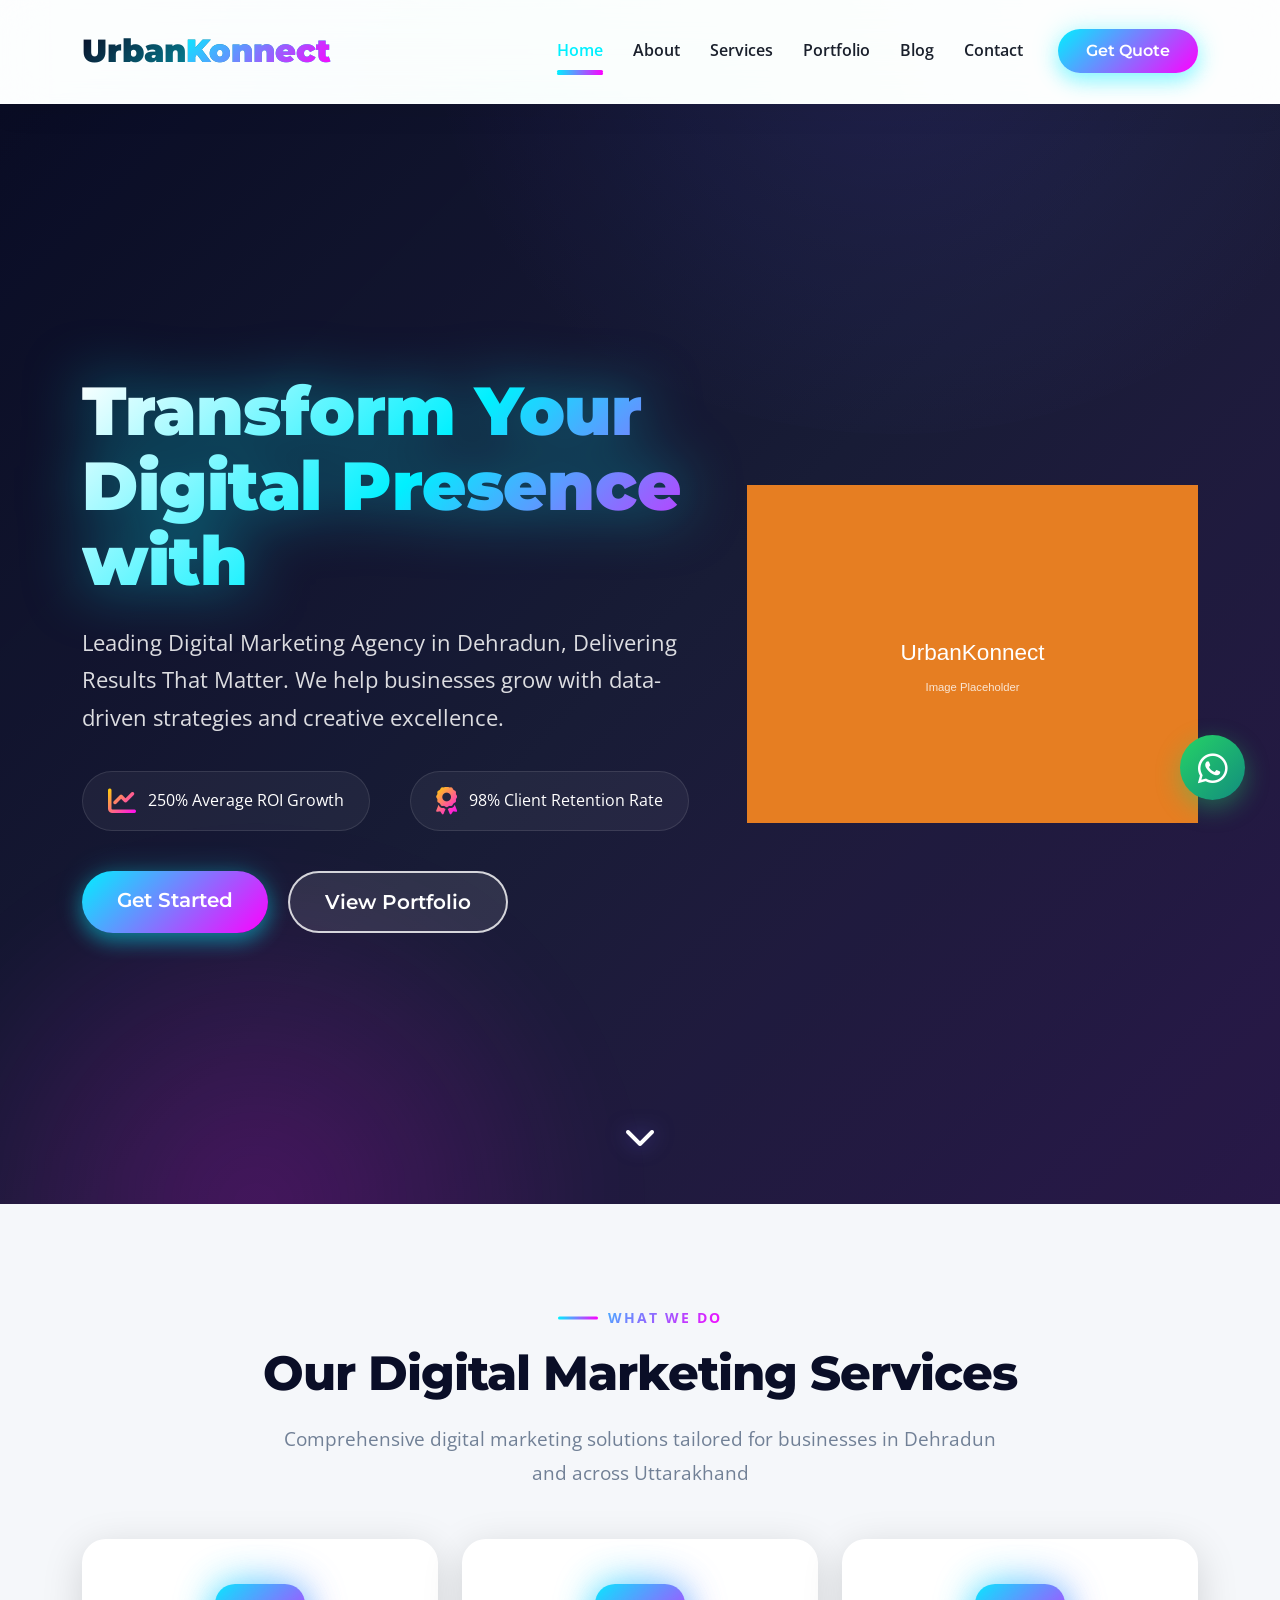
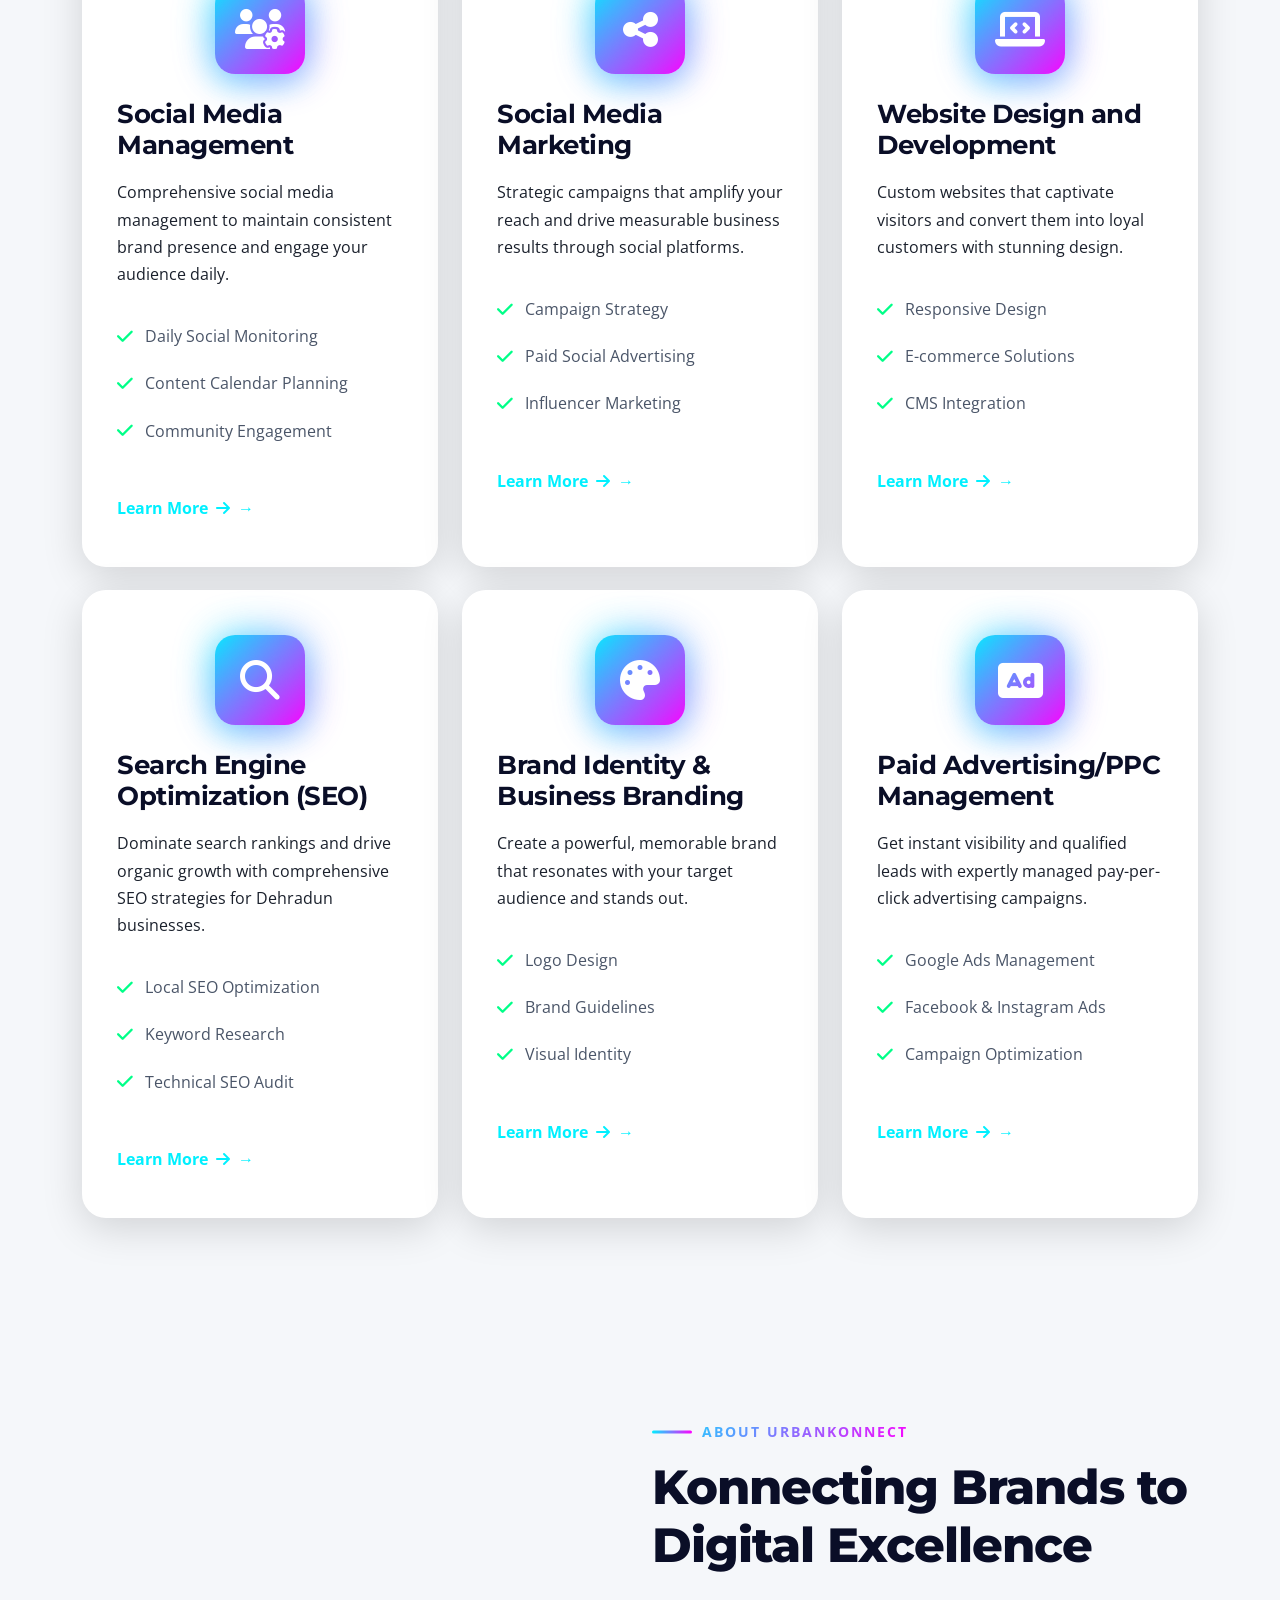
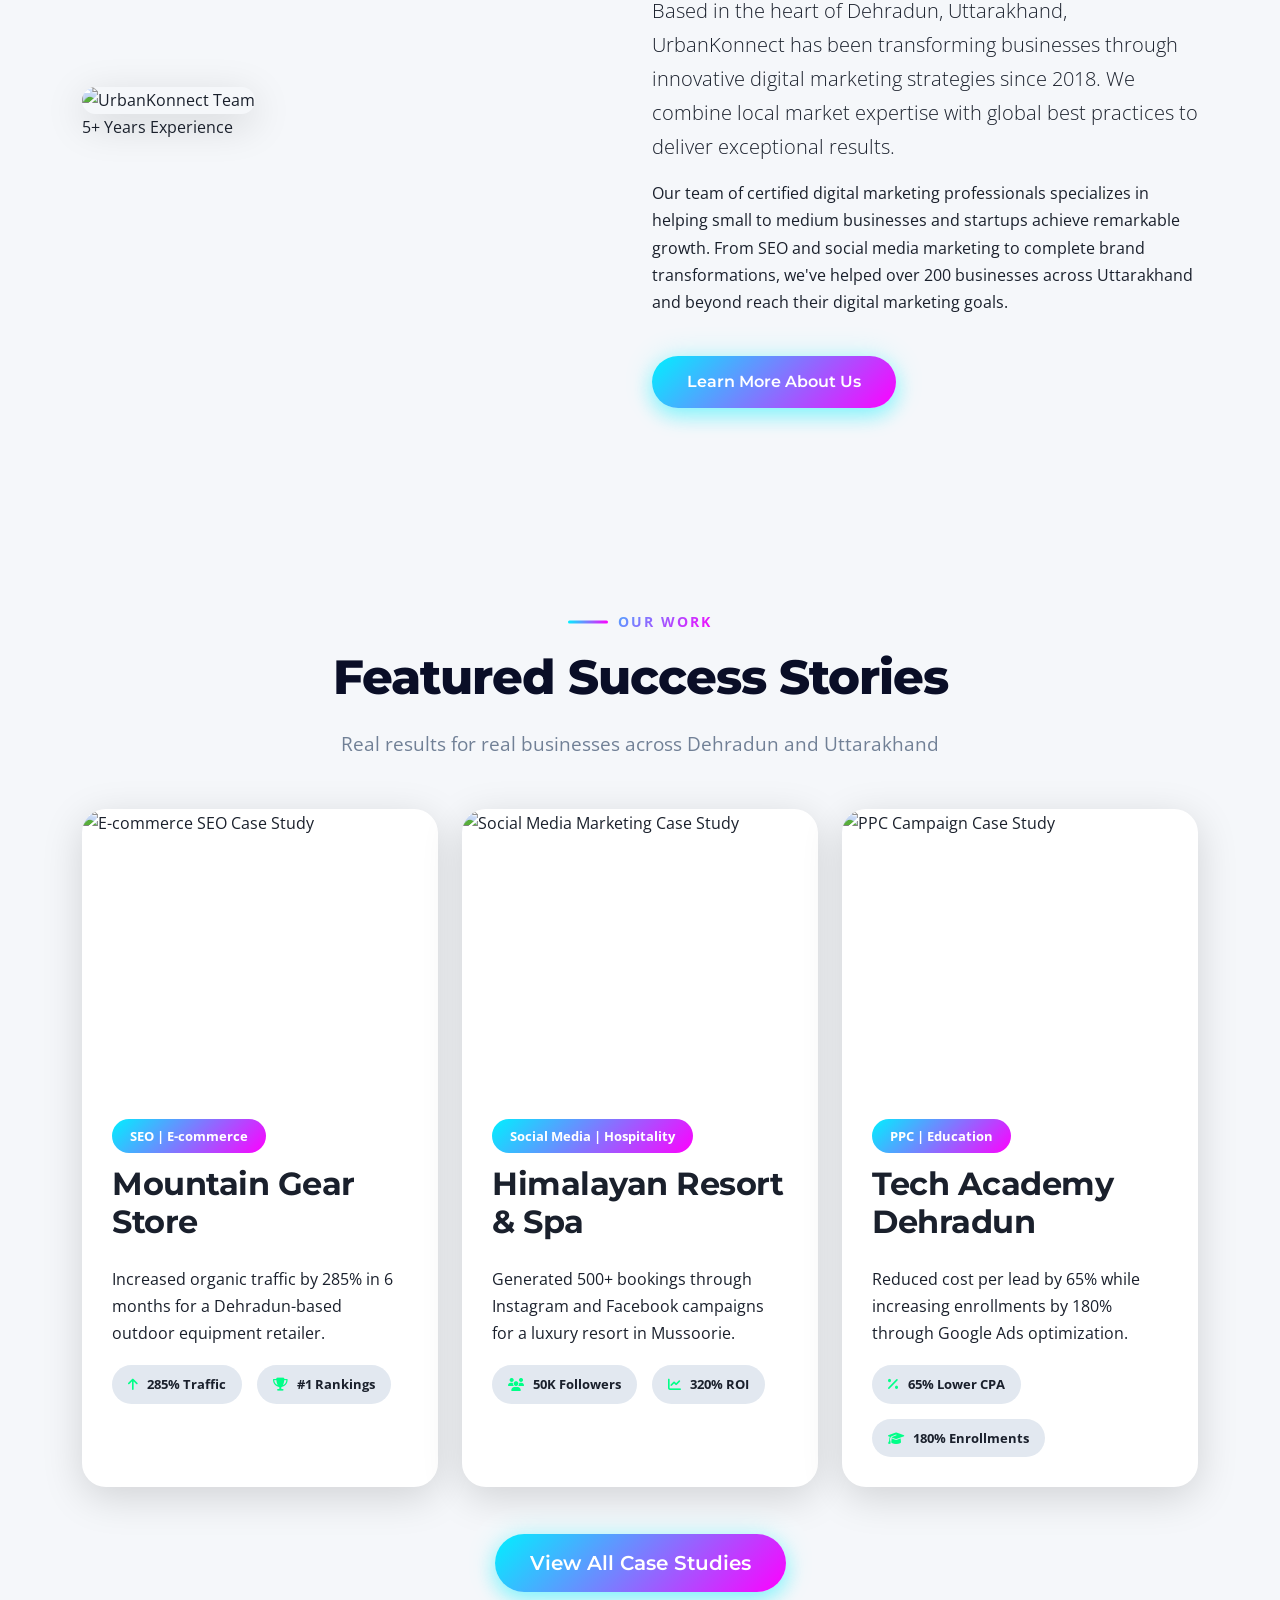
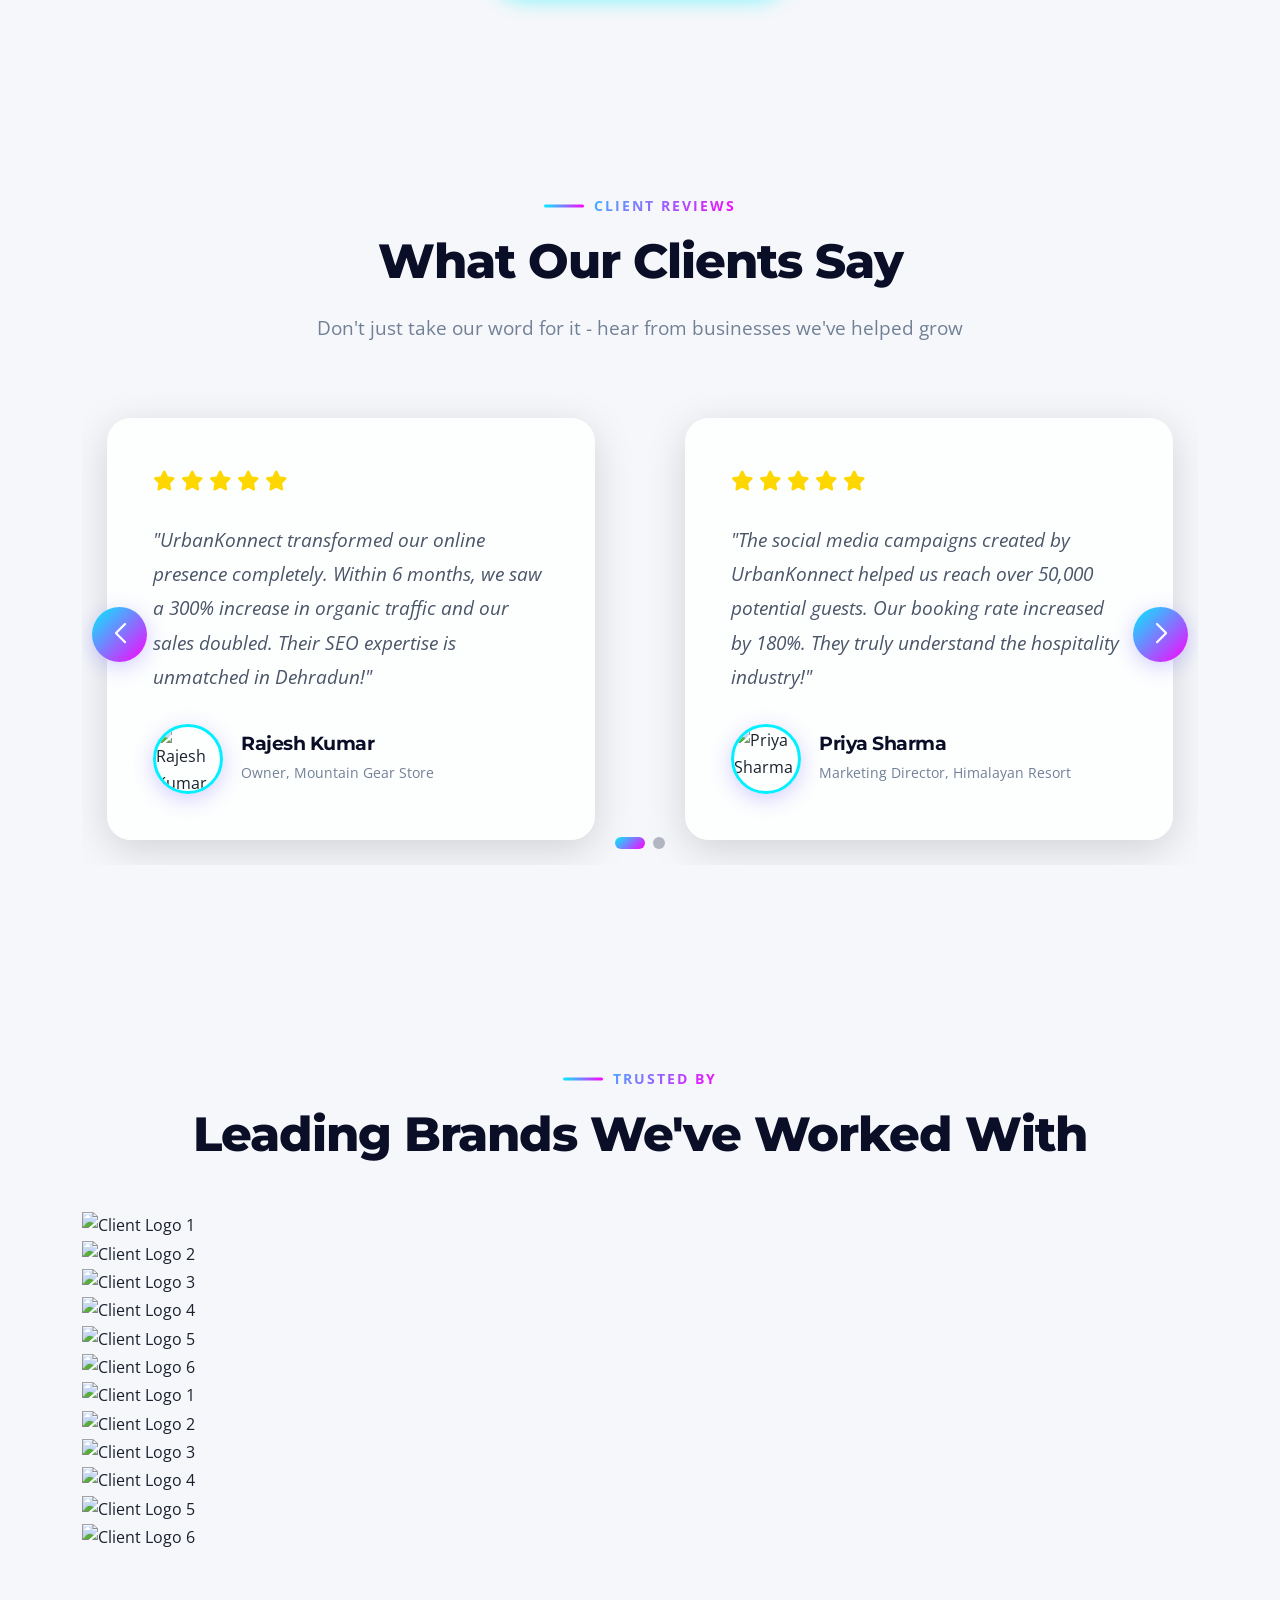
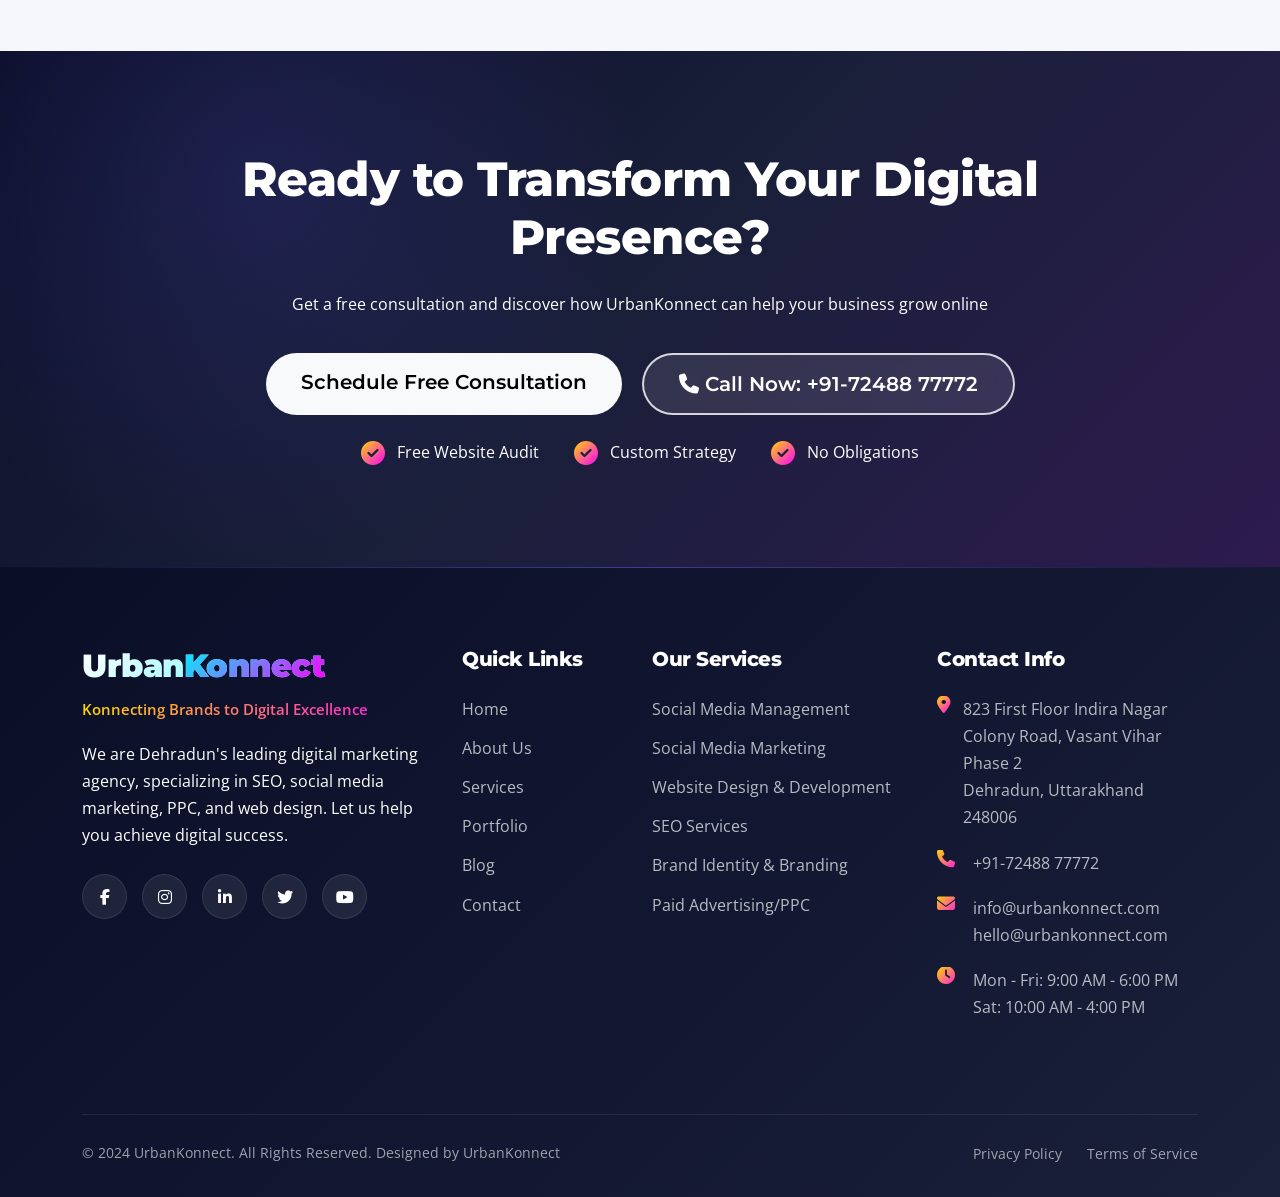
==== commit 51df791f: "Remove cookie consent banner from page" ====
--- a/index.html
+++ b/index.html
@@ -95,41 +95,17 @@
 </head>
 <body>
 
-    <!-- Futuristic Preloader -->
+    <!-- Gradient Wave Preloader -->
     <div id="preloader">
+        <div class="wave-container">
+            <div class="wave wave-1"></div>
+            <div class="wave wave-2"></div>
+            <div class="wave wave-3"></div>
+            <div class="wave wave-4"></div>
+        </div>
         <div class="preloader-content">
-            <div class="holographic-circle">
-                <div class="hexagon-grid">
-                    <div class="hexagon"></div>
-                    <div class="hexagon"></div>
-                    <div class="hexagon"></div>
-                    <div class="hexagon"></div>
-                    <div class="hexagon"></div>
-                    <div class="hexagon"></div>
-                </div>
-                <div class="scanning-line"></div>
-            </div>
             <div class="logo-preloader">
                 <span class="logo-text-preloader">Urban<span class="highlight-preloader">Konnect</span></span>
-            </div>
-            <div class="loading-text">
-                <span class="loading-percentage">0%</span>
-                <div class="loading-bar">
-                    <div class="loading-bar-fill"></div>
-                </div>
-                <span class="loading-status">Initializing Systems...</span>
-            </div>
-            <div class="particle-container">
-                <div class="particle"></div>
-                <div class="particle"></div>
-                <div class="particle"></div>
-                <div class="particle"></div>
-                <div class="particle"></div>
-                <div class="particle"></div>
-                <div class="particle"></div>
-                <div class="particle"></div>
-                <div class="particle"></div>
-                <div class="particle"></div>
             </div>
         </div>
     </div>
@@ -726,16 +702,6 @@
         <i class="fab fa-whatsapp"></i>
     </a>
 
-    <!-- Cookie Consent Banner -->
-    <div id="cookieConsent" class="cookie-consent">
-        <div class="container">
-            <div class="cookie-content">
-                <p>We use cookies to enhance your browsing experience and analyze our traffic. By clicking "Accept", you consent to our use of cookies. <a href="privacy.html">Learn more</a></p>
-                <button id="acceptCookies" class="btn btn-primary btn-sm">Accept</button>
-            </div>
-        </div>
-    </div>
-
     <!-- Bootstrap JS -->
     <script src="https://cdn.jsdelivr.net/npm/bootstrap@5.3.0/dist/js/bootstrap.bundle.min.js"></script>
 
--- a/css/style.css
+++ b/css/style.css
@@ -121,14 +121,14 @@
     background-clip: text;
 }
 
-/* ===== Futuristic Preloader ===== */
+/* ===== Gradient Wave Preloader ===== */
 #preloader {
     position: fixed;
     top: 0;
     left: 0;
     width: 100%;
     height: 100%;
-    background: linear-gradient(135deg, #0A0A14 0%, #05050A 50%, #0A0A14 100%);
+    background: linear-gradient(135deg, #0f0c29, #302b63, #24243e);
     z-index: 9999;
     display: flex;
     align-items: center;
@@ -136,398 +136,303 @@
     overflow: hidden;
 }
 
-#preloader::before {
-    content: '';
-    position: absolute;
-    top: 0;
-    left: 0;
-    width: 100%;
-    height: 100%;
-    background:
-        repeating-linear-gradient(0deg, rgba(0, 240, 255, 0.03) 0px, transparent 1px, transparent 2px, rgba(0, 240, 255, 0.03) 3px),
-        repeating-linear-gradient(90deg, rgba(255, 0, 255, 0.03) 0px, transparent 1px, transparent 2px, rgba(255, 0, 255, 0.03) 3px);
-    animation: scanlines 8s linear infinite;
-    pointer-events: none;
-}
-
-@keyframes scanlines {
-    0% { transform: translateY(0); }
-    100% { transform: translateY(50px); }
-}
-
-.preloader-content {
-    text-align: center;
-    position: relative;
-    z-index: 2;
-}
-
-/* Holographic Circle */
-.holographic-circle {
-    width: 250px;
-    height: 250px;
-    margin: 0 auto 40px;
-    position: relative;
-    border-radius: 50%;
-    background: radial-gradient(circle, rgba(0, 240, 255, 0.1) 0%, transparent 70%);
-    border: 2px solid rgba(0, 240, 255, 0.3);
-    box-shadow:
-        0 0 30px rgba(0, 240, 255, 0.5),
-        inset 0 0 30px rgba(0, 240, 255, 0.2);
-    animation: holographicPulse 3s ease-in-out infinite, rotate360 20s linear infinite;
-}
-
-@keyframes holographicPulse {
-    0%, 100% {
-        box-shadow:
-            0 0 30px rgba(0, 240, 255, 0.5),
-            inset 0 0 30px rgba(0, 240, 255, 0.2);
-        border-color: rgba(0, 240, 255, 0.3);
-    }
-    50% {
-        box-shadow:
-            0 0 60px rgba(255, 0, 255, 0.8),
-            inset 0 0 40px rgba(255, 0, 255, 0.3);
-        border-color: rgba(255, 0, 255, 0.5);
-    }
-}
-
-@keyframes rotate360 {
-    from { transform: rotate(0deg); }
-    to { transform: rotate(360deg); }
-}
-
-/* Hexagon Grid */
-.hexagon-grid {
-    position: absolute;
-    top: 50%;
-    left: 50%;
-    transform: translate(-50%, -50%);
-    width: 150px;
-    height: 150px;
-}
-
-.hexagon {
-    position: absolute;
-    width: 40px;
-    height: 40px;
-    background: rgba(0, 240, 255, 0.2);
-    clip-path: polygon(50% 0%, 100% 25%, 100% 75%, 50% 100%, 0% 75%, 0% 25%);
-    animation: hexagonFloat 3s ease-in-out infinite;
-}
-
-.hexagon:nth-child(1) {
-    top: 0;
-    left: 50%;
-    transform: translateX(-50%);
-    animation-delay: 0s;
-    background: rgba(0, 240, 255, 0.3);
-}
-
-.hexagon:nth-child(2) {
-    top: 30%;
-    left: 10%;
-    animation-delay: 0.2s;
-    background: rgba(255, 0, 255, 0.3);
-}
-
-.hexagon:nth-child(3) {
-    top: 30%;
-    right: 10%;
-    animation-delay: 0.4s;
-    background: rgba(0, 255, 136, 0.3);
-}
-
-.hexagon:nth-child(4) {
-    bottom: 30%;
-    left: 10%;
-    animation-delay: 0.6s;
-    background: rgba(0, 128, 255, 0.3);
-}
-
-.hexagon:nth-child(5) {
-    bottom: 30%;
-    right: 10%;
-    animation-delay: 0.8s;
-    background: rgba(139, 0, 255, 0.3);
-}
-
-.hexagon:nth-child(6) {
-    bottom: 0;
-    left: 50%;
-    transform: translateX(-50%);
-    animation-delay: 1s;
-    background: rgba(255, 0, 255, 0.3);
-}
-
-@keyframes hexagonFloat {
-    0%, 100% {
-        transform: translateY(0) scale(1);
-        opacity: 0.6;
-    }
-    50% {
-        transform: translateY(-15px) scale(1.1);
-        opacity: 1;
-    }
-}
-
-/* Scanning Line */
-.scanning-line {
-    position: absolute;
-    top: 0;
-    left: 0;
-    width: 100%;
-    height: 3px;
-    background: linear-gradient(90deg,
-        transparent 0%,
-        var(--neon-cyan) 50%,
-        transparent 100%);
-    box-shadow: 0 0 20px var(--neon-cyan);
-    animation: scanning 2s ease-in-out infinite;
-}
-
-@keyframes scanning {
-    0% {
-        transform: translateY(0);
-        opacity: 0;
-    }
-    50% {
-        opacity: 1;
-    }
-    100% {
-        transform: translateY(250px);
-        opacity: 0;
-    }
-}
-
-/* Logo Preloader */
-.logo-preloader {
-    margin-bottom: 30px;
-}
-
-.logo-text-preloader {
-    font-family: var(--heading-font);
-    font-size: 48px;
-    font-weight: 900;
-    color: #fff;
-    text-shadow:
-        0 0 10px var(--neon-cyan),
-        0 0 20px var(--neon-cyan),
-        0 0 30px var(--neon-cyan);
-    animation: textGlow 2s ease-in-out infinite;
-}
-
-.highlight-preloader {
-    color: var(--neon-magenta);
-    text-shadow:
-        0 0 10px var(--neon-magenta),
-        0 0 20px var(--neon-magenta),
-        0 0 30px var(--neon-magenta);
-}
-
-@keyframes textGlow {
-    0%, 100% {
-        text-shadow:
-            0 0 10px var(--neon-cyan),
-            0 0 20px var(--neon-cyan),
-            0 0 30px var(--neon-cyan);
-    }
-    50% {
-        text-shadow:
-            0 0 20px var(--neon-cyan),
-            0 0 40px var(--neon-cyan),
-            0 0 60px var(--neon-cyan);
-    }
-}
-
-/* Loading Text */
-.loading-text {
-    margin-top: 20px;
-}
-
-.loading-percentage {
-    display: block;
-    font-family: var(--heading-font);
-    font-size: 32px;
-    font-weight: 700;
-    color: var(--neon-cyan);
-    margin-bottom: 15px;
-    text-shadow: 0 0 15px var(--neon-cyan);
-}
-
-.loading-bar {
-    width: 300px;
-    height: 4px;
-    background: rgba(0, 240, 255, 0.1);
-    border-radius: 10px;
-    margin: 0 auto 15px;
-    overflow: hidden;
-    box-shadow: 0 0 10px rgba(0, 240, 255, 0.2);
-}
-
-.loading-bar-fill {
-    height: 100%;
-    width: 0%;
-    background: linear-gradient(90deg, var(--neon-cyan), var(--neon-magenta));
-    border-radius: 10px;
-    transition: width 0.3s ease;
-    box-shadow:
-        0 0 10px var(--neon-cyan),
-        0 0 20px var(--neon-cyan);
-    animation: loadingBarGlow 1.5s ease-in-out infinite;
-}
-
-@keyframes loadingBarGlow {
-    0%, 100% {
-        box-shadow:
-            0 0 10px var(--neon-cyan),
-            0 0 20px var(--neon-cyan);
-    }
-    50% {
-        box-shadow:
-            0 0 20px var(--neon-magenta),
-            0 0 40px var(--neon-magenta);
-    }
-}
-
-.loading-status {
-    display: block;
-    font-size: 14px;
-    color: rgba(255, 255, 255, 0.7);
-    text-transform: uppercase;
-    letter-spacing: 2px;
-    animation: statusBlink 2s ease-in-out infinite;
-}
-
-@keyframes statusBlink {
-    0%, 100% { opacity: 0.7; }
-    50% { opacity: 1; }
-}
-
-/* Particle Container */
-.particle-container {
+/* Wave Container */
+.wave-container {
     position: absolute;
     top: 0;
     left: 0;
     width: 100%;
     height: 100%;
     overflow: hidden;
-    pointer-events: none;
-}
-
-.particle {
+}
+
+/* Gradient Waves */
+.wave {
     position: absolute;
-    width: 4px;
-    height: 4px;
-    background: var(--neon-cyan);
-    border-radius: 50%;
-    box-shadow: 0 0 10px var(--neon-cyan);
-    animation: particleFloat 5s ease-in-out infinite;
-}
-
-.particle:nth-child(1) {
-    left: 10%;
-    top: 20%;
-    animation-delay: 0s;
-}
-
-.particle:nth-child(2) {
-    left: 20%;
-    top: 80%;
-    animation-delay: 0.5s;
-    background: var(--neon-magenta);
-    box-shadow: 0 0 10px var(--neon-magenta);
-}
-
-.particle:nth-child(3) {
-    left: 80%;
-    top: 30%;
-    animation-delay: 1s;
-    background: var(--neon-green);
-    box-shadow: 0 0 10px var(--neon-green);
-}
-
-.particle:nth-child(4) {
-    left: 70%;
-    top: 70%;
-    animation-delay: 1.5s;
-}
-
-.particle:nth-child(5) {
-    left: 30%;
-    top: 50%;
-    animation-delay: 2s;
-    background: var(--neon-magenta);
-    box-shadow: 0 0 10px var(--neon-magenta);
-}
-
-.particle:nth-child(6) {
-    left: 90%;
-    top: 20%;
-    animation-delay: 2.5s;
-    background: var(--neon-green);
-    box-shadow: 0 0 10px var(--neon-green);
-}
-
-.particle:nth-child(7) {
-    left: 50%;
-    top: 10%;
-    animation-delay: 3s;
-}
-
-.particle:nth-child(8) {
-    left: 15%;
-    top: 90%;
-    animation-delay: 3.5s;
-    background: var(--neon-magenta);
-    box-shadow: 0 0 10px var(--neon-magenta);
-}
-
-.particle:nth-child(9) {
-    left: 85%;
-    top: 85%;
-    animation-delay: 4s;
-    background: var(--neon-green);
-    box-shadow: 0 0 10px var(--neon-green);
-}
-
-.particle:nth-child(10) {
-    left: 60%;
-    top: 40%;
-    animation-delay: 4.5s;
-}
-
-@keyframes particleFloat {
+    bottom: 0;
+    left: 0;
+    width: 200%;
+    height: 100%;
+    background-size: 200% 100%;
+    opacity: 0.5;
+}
+
+.wave-1 {
+    background: linear-gradient(90deg,
+        rgba(66, 133, 244, 0.3) 0%,
+        rgba(138, 43, 226, 0.3) 25%,
+        rgba(66, 133, 244, 0.3) 50%,
+        rgba(138, 43, 226, 0.3) 75%,
+        rgba(66, 133, 244, 0.3) 100%);
+    animation: waveFlow1 15s ease-in-out infinite;
+    clip-path: polygon(
+        0% 60%,
+        5% 55%,
+        10% 58%,
+        15% 52%,
+        20% 56%,
+        25% 50%,
+        30% 54%,
+        35% 48%,
+        40% 52%,
+        45% 46%,
+        50% 50%,
+        55% 46%,
+        60% 52%,
+        65% 48%,
+        70% 54%,
+        75% 50%,
+        80% 56%,
+        85% 52%,
+        90% 58%,
+        95% 55%,
+        100% 60%,
+        100% 100%,
+        0% 100%
+    );
+}
+
+.wave-2 {
+    background: linear-gradient(90deg,
+        rgba(255, 0, 150, 0.2) 0%,
+        rgba(0, 204, 255, 0.2) 25%,
+        rgba(255, 0, 150, 0.2) 50%,
+        rgba(0, 204, 255, 0.2) 75%,
+        rgba(255, 0, 150, 0.2) 100%);
+    animation: waveFlow2 12s ease-in-out infinite;
+    clip-path: polygon(
+        0% 70%,
+        5% 65%,
+        10% 68%,
+        15% 62%,
+        20% 66%,
+        25% 60%,
+        30% 64%,
+        35% 58%,
+        40% 62%,
+        45% 56%,
+        50% 60%,
+        55% 56%,
+        60% 62%,
+        65% 58%,
+        70% 64%,
+        75% 60%,
+        80% 66%,
+        85% 62%,
+        90% 68%,
+        95% 65%,
+        100% 70%,
+        100% 100%,
+        0% 100%
+    );
+}
+
+.wave-3 {
+    background: linear-gradient(90deg,
+        rgba(0, 255, 255, 0.15) 0%,
+        rgba(255, 0, 255, 0.15) 25%,
+        rgba(0, 255, 255, 0.15) 50%,
+        rgba(255, 0, 255, 0.15) 75%,
+        rgba(0, 255, 255, 0.15) 100%);
+    animation: waveFlow3 18s ease-in-out infinite;
+    clip-path: polygon(
+        0% 80%,
+        5% 75%,
+        10% 78%,
+        15% 72%,
+        20% 76%,
+        25% 70%,
+        30% 74%,
+        35% 68%,
+        40% 72%,
+        45% 66%,
+        50% 70%,
+        55% 66%,
+        60% 72%,
+        65% 68%,
+        70% 74%,
+        75% 70%,
+        80% 76%,
+        85% 72%,
+        90% 78%,
+        95% 75%,
+        100% 80%,
+        100% 100%,
+        0% 100%
+    );
+}
+
+.wave-4 {
+    background: linear-gradient(90deg,
+        rgba(66, 133, 244, 0.1) 0%,
+        rgba(138, 43, 226, 0.1) 50%,
+        rgba(66, 133, 244, 0.1) 100%);
+    animation: waveFlow4 20s ease-in-out infinite;
+    clip-path: polygon(
+        0% 85%,
+        5% 80%,
+        10% 83%,
+        15% 77%,
+        20% 81%,
+        25% 75%,
+        30% 79%,
+        35% 73%,
+        40% 77%,
+        45% 71%,
+        50% 75%,
+        55% 71%,
+        60% 77%,
+        65% 73%,
+        70% 79%,
+        75% 75%,
+        80% 81%,
+        85% 77%,
+        90% 83%,
+        95% 80%,
+        100% 85%,
+        100% 100%,
+        0% 100%
+    );
+}
+
+@keyframes waveFlow1 {
     0%, 100% {
-        transform: translateY(0) translateX(0);
-        opacity: 0.3;
-    }
-    25% {
-        transform: translateY(-30px) translateX(20px);
-        opacity: 0.8;
+        transform: translateX(0) translateY(0);
+        background-position: 0% 50%;
     }
     50% {
-        transform: translateY(-60px) translateX(-10px);
+        transform: translateX(-25%) translateY(-10px);
+        background-position: 100% 50%;
+    }
+}
+
+@keyframes waveFlow2 {
+    0%, 100% {
+        transform: translateX(0) translateY(0);
+        background-position: 0% 50%;
+    }
+    50% {
+        transform: translateX(-30%) translateY(-15px);
+        background-position: 100% 50%;
+    }
+}
+
+@keyframes waveFlow3 {
+    0%, 100% {
+        transform: translateX(0) translateY(0);
+        background-position: 0% 50%;
+    }
+    50% {
+        transform: translateX(-20%) translateY(-8px);
+        background-position: 100% 50%;
+    }
+}
+
+@keyframes waveFlow4 {
+    0%, 100% {
+        transform: translateX(0) translateY(0);
+        background-position: 0% 50%;
+    }
+    50% {
+        transform: translateX(-35%) translateY(-5px);
+        background-position: 100% 50%;
+    }
+}
+
+/* Preloader Content */
+.preloader-content {
+    text-align: center;
+    position: relative;
+    z-index: 10;
+}
+
+/* Logo Text */
+.logo-preloader {
+    margin-bottom: 30px;
+}
+
+.logo-text-preloader {
+    font-family: var(--heading-font);
+    font-size: 56px;
+    font-weight: 900;
+    color: #fff;
+    text-shadow:
+        0 0 20px rgba(255, 255, 255, 0.5),
+        0 0 40px rgba(66, 133, 244, 0.3);
+    animation: logoFloat 3s ease-in-out infinite;
+}
+
+.highlight-preloader {
+    background: linear-gradient(135deg, #4285f4, #8a2be2, #ff0096);
+    background-size: 200% 200%;
+    -webkit-background-clip: text;
+    -webkit-text-fill-color: transparent;
+    background-clip: text;
+    animation: gradientShift 3s ease-in-out infinite;
+}
+
+@keyframes logoFloat {
+    0%, 100% {
+        transform: translateY(0);
+        text-shadow:
+            0 0 20px rgba(255, 255, 255, 0.5),
+            0 0 40px rgba(66, 133, 244, 0.3);
+    }
+    50% {
+        transform: translateY(-10px);
+        text-shadow:
+            0 0 30px rgba(255, 255, 255, 0.7),
+            0 0 60px rgba(138, 43, 226, 0.5);
+    }
+}
+
+@keyframes gradientShift {
+    0%, 100% {
+        background-position: 0% 50%;
+    }
+    50% {
+        background-position: 100% 50%;
+    }
+}
+
+/* Loading Message */
+.loading-text {
+    margin-top: 30px;
+}
+
+.loading-message {
+    font-family: var(--body-font);
+    font-size: 18px;
+    font-weight: 400;
+    color: rgba(255, 255, 255, 0.8);
+    letter-spacing: 3px;
+    text-transform: uppercase;
+    animation: messagePulse 2s ease-in-out infinite;
+    margin: 0;
+}
+
+@keyframes messagePulse {
+    0%, 100% {
+        opacity: 0.6;
+    }
+    50% {
         opacity: 1;
     }
-    75% {
-        transform: translateY(-30px) translateX(-20px);
-        opacity: 0.8;
-    }
 }
 
 /* Preloader Hide Animation */
 #preloader.hidden {
-    animation: preloaderFadeOut 0.8s cubic-bezier(0.4, 0, 0.2, 1) forwards;
+    animation: preloaderFadeOut 0.6s cubic-bezier(0.4, 0, 0.2, 1) forwards;
 }
 
 @keyframes preloaderFadeOut {
     0% {
         opacity: 1;
-        transform: scale(1);
+        visibility: visible;
     }
     100% {
         opacity: 0;
-        transform: scale(1.1);
+        visibility: hidden;
     }
 }
 
